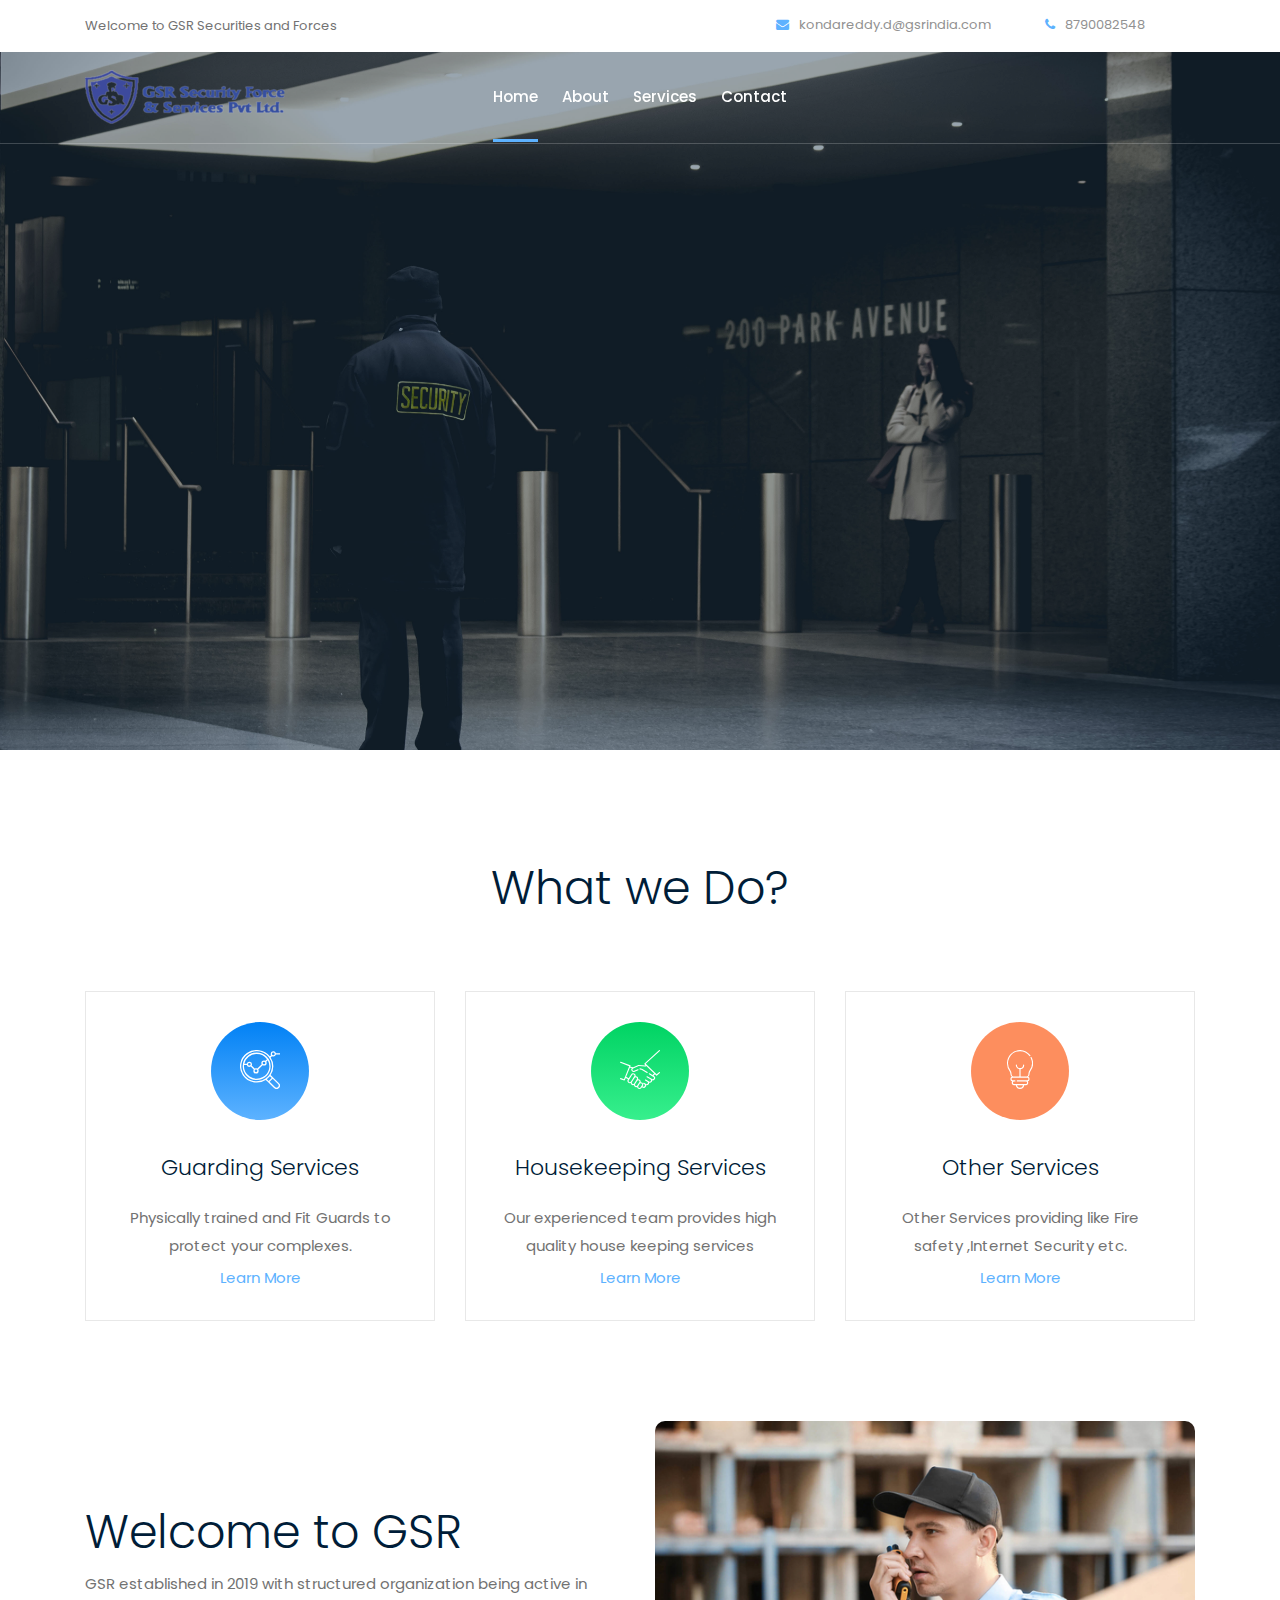
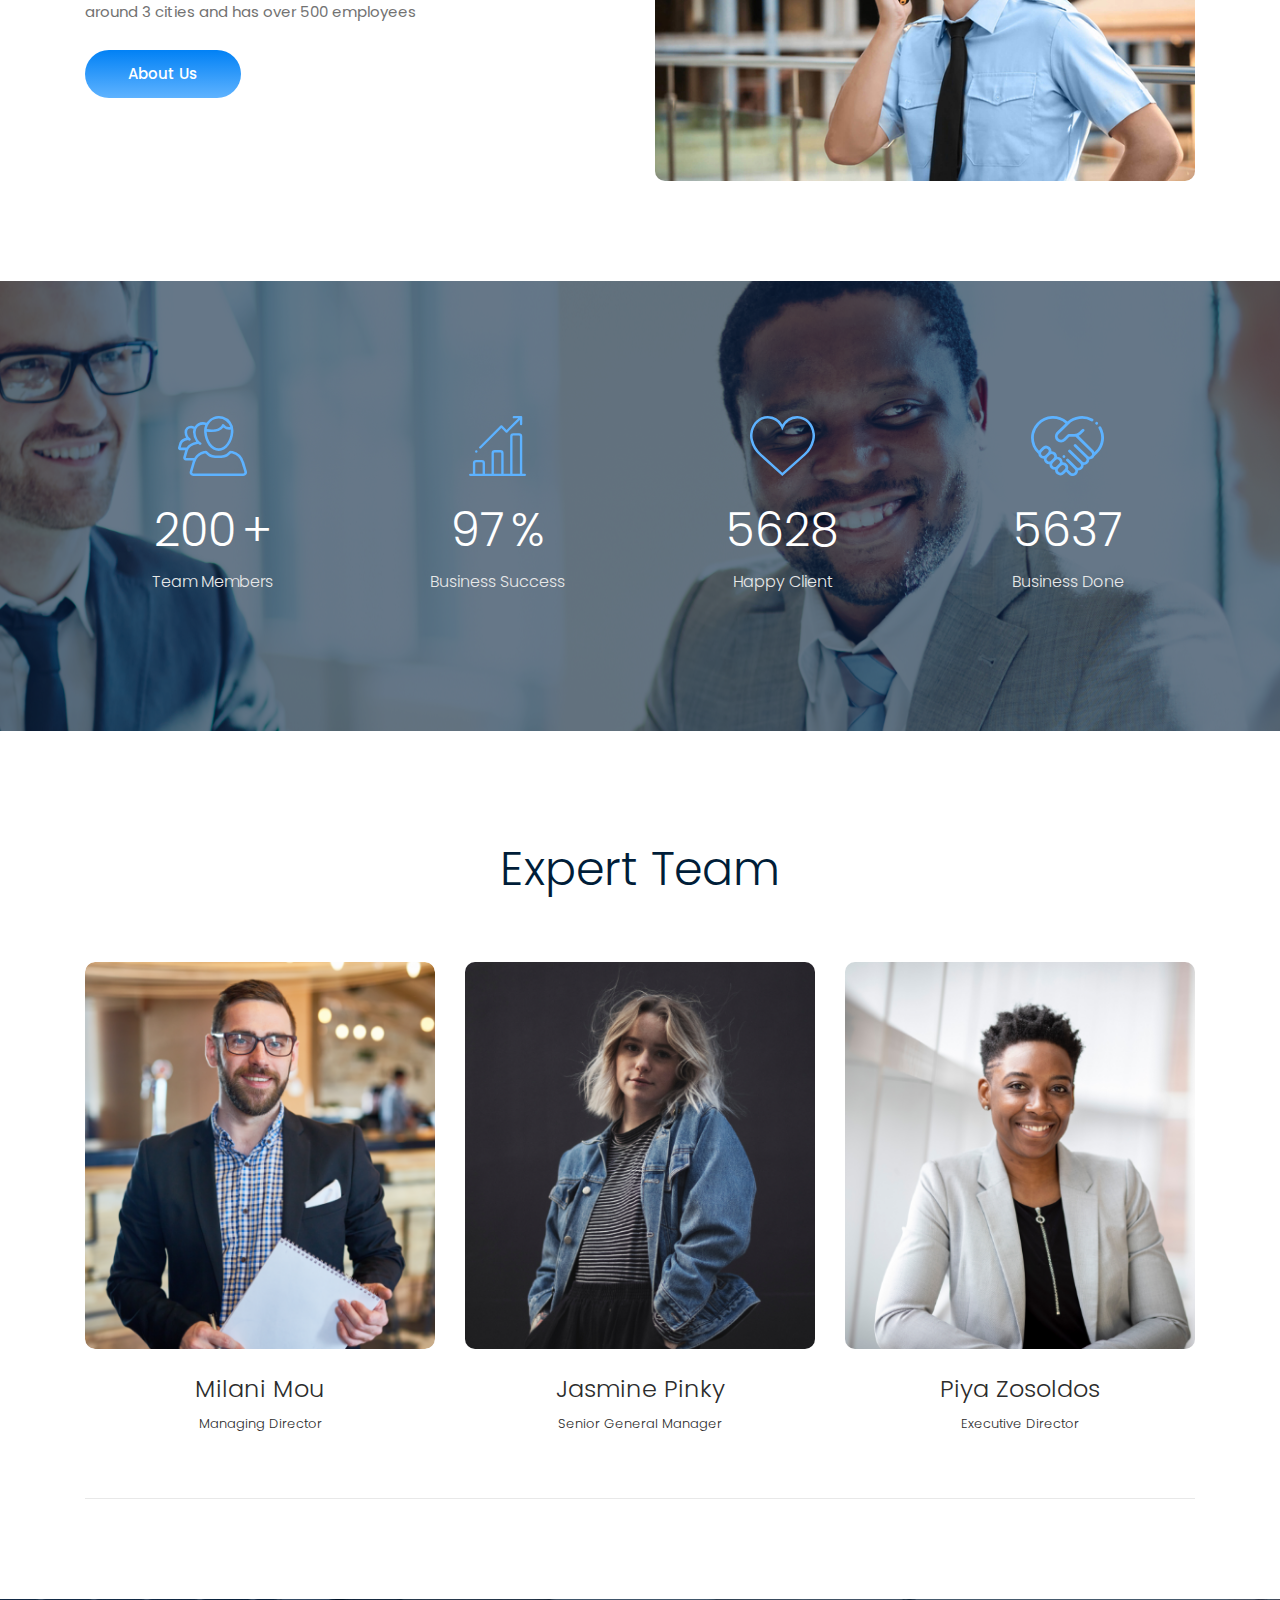
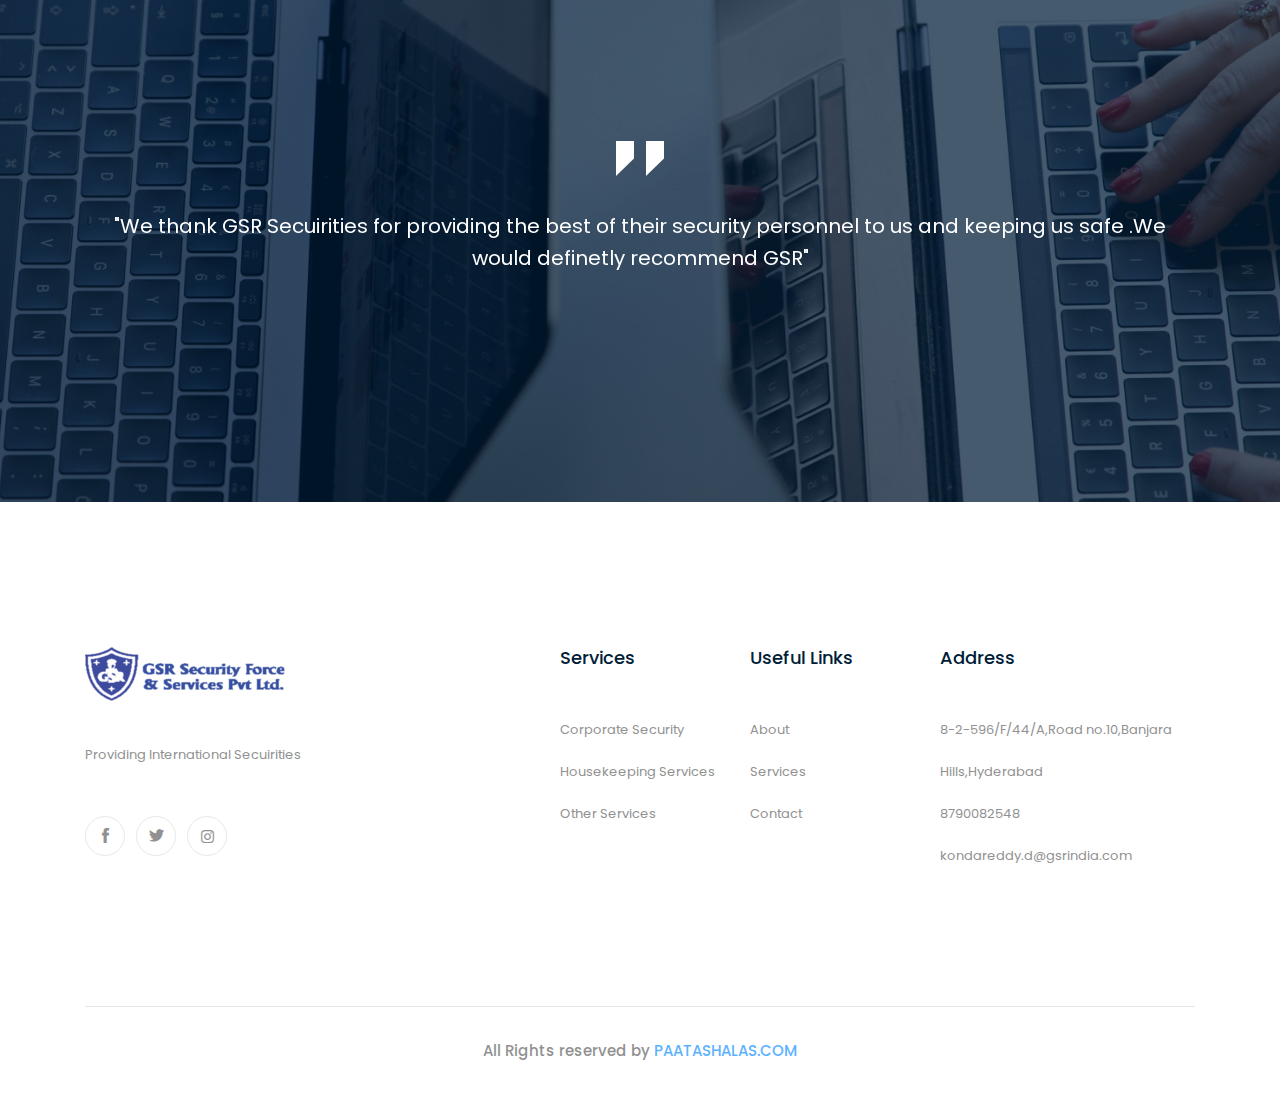
==== index.html @ 784293fe "1" ====
<!doctype html>
<html class="no-js" lang="zxx">

<head>
    <meta charset="utf-8">
    <meta http-equiv="x-ua-compatible" content="ie=edge">
    <title>GSR Securities and Forces</title>
    <meta name="description" content="">
    <meta name="viewport" content="width=device-width, initial-scale=1">

    <!-- <link rel="manifest" href="site.webmanifest"> -->
    <link rel="shortcut icon" type="image/x-icon" href="img/favicon.ico">
    <!-- Place favicon.ico in the root directory -->

    <!-- CSS here -->
    <link rel="stylesheet" href="css/bootstrap.min.css">
    <link rel="stylesheet" href="css/owl.carousel.min.css">
    <link rel="stylesheet" href="css/magnific-popup.css">
    <link rel="stylesheet" href="css/font-awesome.min.css">
    <link rel="stylesheet" href="css/themify-icons.css">
    <link rel="stylesheet" href="css/nice-select.css">
    <link rel="stylesheet" href="css/flaticon.css">
    <link rel="stylesheet" href="css/gijgo.css">
    <link rel="stylesheet" href="css/animate.css">
    <link rel="stylesheet" href="css/slick.css">
    <link rel="stylesheet" href="css/slicknav.css">
    <link rel="stylesheet" href="css/style.css">
    <!-- <link rel="stylesheet" href="css/responsive.css"> -->
</head>

<body>
    <!--[if lte IE 9]>
            <p class="browserupgrade">You are using an <strong>outdated</strong> browser. Please <a href="https://browsehappy.com/">upgrade your browser</a> to improve your experience and security.</p>
        <![endif]-->

    <!-- header-start -->
    <header>
        <div class="header-area ">
            <div class="header-top_area d-none d-lg-block">
                <div class="container">
                    <div class="row">
                        <div class="col-xl-5 col-md-5 ">
                            <div class="header_left">
                                <p>Welcome to GSR Securities and Forces</p>
                            </div>
                        </div>
                        <div class="col-xl-7 col-md-7">
                            <div class="header_right d-flex">
                                    <div class="short_contact_list">
                                            <ul>
                                                <li><a href="#"> <i class="fa fa-envelope"></i> kondareddy.d@gsrindia.com</a></li>
                                                <li><a href="#"> <i class="fa fa-phone"></i> 8790082548</a></li>
                                            </ul>
                                        </div>

                            </div>

                        </div>
                    </div>
                </div>
            </div>
            <div id="sticky-header" class="main-header-area">
                <div class="container">
                    <div class="header_bottom_border">
                        <div class="row align-items-center">
                            <div class="col-xl-3 col-lg-2">
                                <div class="logo">
                                    <a href="index.html">
                                        <img src="img/gsrlogo.png" alt="">
                                    </a>
                                </div>
                            </div>
                            <div class="col-xl-6 col-lg-7">
                                <div class="main-menu  d-none d-lg-block">
                                    <nav>
                                        <ul id="navigation">
                                            <li><a class="active" href="index.html">home</a></li>
                                            <li><a href="about.html">About</a></li>
                                            <li><a href="services.html">Services</a></li>
                                            <!-- <li><a href="study.html">Gallery</a></li> -->
                                            <li><a href="contact.html">Contact</a></li>
                                        </ul>
                                    </nav>
                                </div>
                            </div>
                            <div class="col-12">
                                <div class="mobile_menu d-block d-lg-none"></div>
                            </div>
                        </div>
                    </div>

                </div>
            </div>
        </div>
    </header>
    <!-- header-end -->

    <!-- slider_area_start -->
    <div class="slider_area">
        <div class="slider_active owl-carousel">
            <div class="single_slider  d-flex align-items-center slider_bg_1 overlay2">
                <div class="container">
                    <div class="row">
                        <div class="col-xl-12">

                        </div>
                    </div>
                </div>
            </div>
            <div class="single_slider  d-flex align-items-center slider_bg_2 overlay2">
                <div class="container">
                    <div class="row">
                        <div class="col-xl-12">

                        </div>
                    </div>
                </div>
            </div>
            <div class="single_slider  d-flex align-items-center slider_bg_1 overlay2">
                <div class="container">
                    <div class="row">
                        <div class="col-xl-12">

                        </div>
                    </div>
                </div>
            </div>
            <div class="single_slider  d-flex align-items-center slider_bg_2 overlay2">
                <div class="container">
                    <div class="row">
                        <div class="col-xl-12">

                        </div>
                    </div>
                </div>
            </div>
        </div>
    </div>
    <!-- slider_area_end -->

    <!-- service_area_start -->
    <div class="service_area">
        <div class="container">
            <div class="row">
                <div class="col-xl-12">
                    <div class="section_title text-center mb-50">
                        <h3>What we Do?</h3>
                    </div>
                </div>
            </div>
            <div class="row">
                <div class="col-xl-4 col-md-6 col-lg-4">
                    <div class="single_service text-center">
                        <div class="service_icon">
                            <img src="img/svg_icon/1.svg" alt="">
                        </div>
                        <h3>Guarding Services</h3>
                        <p>Physically trained and Fit Guards to protect your complexes.</p>
                        <a href="services.html" class="learn_more" data-toggle="modal" data-target="#myModal" >Learn More</a>


                    </div>
                </div>
                <div class="col-xl-4 col-md-6 col-lg-4">
                    <div class="single_service text-center">
                        <div class="service_icon">
                            <img src="img/svg_icon/3.svg" alt="">
                        </div>
                        <h3>Housekeeping Services</h3>
                        <p>Our experienced team provides high quality house keeping services</p>
                        <a href="services.html" class="learn_more">Learn More</a>
                    </div>
                </div>
                <div class="col-xl-4 col-md-6 col-lg-4">
                    <div class="single_service text-center">
                        <div class="service_icon">
                            <img src="img/svg_icon/2.svg" alt="">
                        </div>
                        <h3>Other Services</h3>
                        <p>Other Services providing like Fire safety ,Internet Security etc.</p>
                        <a href="services.html" class="learn_more">Learn More</a>
                    </div>
                </div>
            </div>
        </div>
    </div>
    <!-- service_area_end -->


    <!-- about_info_area start  -->
    <div class="about_info_area">
        <div class="container">
            <div class="row align-items-center">
                <div class="col-xl-6 col-lg-6">
                    <div class="about_text">
                        <h3>Welcome to GSR</h3>
                        <p>GSR established in 2019 with structured organization being active in around 3 cities and has over 500 employees</p>
                            <a href="#" class="boxed-btn3">About Us</a>
                    </div>
                </div>
                <div class="col-xl-6 col-lg-6">
                    <div class="about_thumb">
                        <img src="img/about/1.jpg" alt="">
                    </div>
                </div>
            </div>
        </div>
    </div>
    <!-- /about_info_area end  -->

    <!-- counter_area  -->
    <div class="counter_area counter_bg_1 overlay_03">
        <div class="container">
            <div class="row">
                <div class="col-xl-3 col-lg-3 col-md-3">
                    <div class="single_counter text-center">
                        <div class="counter_icon">
                            <img src="img/svg_icon/group.svg" alt="">
                        </div>
                        <h3> <span class="counter">200</span> <span> +</span> </h3>
                        <p>Team Members</p>
                    </div>
                </div>
                <div class="col-xl-3 col-lg-3 col-md-3">
                    <div class="single_counter text-center">
                        <div class="counter_icon">
                            <img src="img/svg_icon/cart.svg" alt="">
                        </div>
                        <h3> <span class="counter">97</span> <span>%</span> </h3>
                        <p>Business Success</p>
                    </div>
                </div>
                <div class="col-xl-3 col-lg-3 col-md-3">
                    <div class="single_counter text-center">
                        <div class="counter_icon">
                            <img src="img/svg_icon/heart.svg" alt="">
                        </div>
                        <h3> <span class="counter">5628</span></h3>
                        <p>Happy Client</p>
                    </div>
                </div>
                <div class="col-xl-3 col-lg-3 col-md-3">
                    <div class="single_counter text-center">
                        <div class="counter_icon">
                            <img src="img/svg_icon/respect.svg" alt="">
                        </div>
                        <h3> <span class="counter">5637</span> </h3>
                        <p>Business Done</p>
                    </div>
                </div>
            </div>
        </div>
    </div>

    <!-- team_area  -->
    <div class="team_area">
            <div class="container">
                <div class="border_bottom">
                    <div class="row">
                        <div class="col-xl-12">
                            <div class="section_title mb-40 text-center">
                                <h3>
                                        Expert Team
                                </h3>
                            </div>
                        </div>
                    </div>
                    <div class="row">
                        <div class="col-xl-4 col-lg-4 col-md-6">
                            <div class="single_team">
                                <div class="team_thumb">
                                    <img src="img/team/3.png" alt="">
                                </div>
                                <div class="team_info text-center">
                                    <h3>Milani Mou</h3>
                                    <p>Managing Director</p>

                                </div>
                            </div>
                        </div>
                        <div class="col-xl-4 col-lg-4 col-md-6">
                            <div class="single_team">
                                <div class="team_thumb">
                                    <img src="img/team/2.png" alt="">
                                </div>
                                <div class="team_info text-center">
                                    <h3>Jasmine Pinky</h3>
                                    <p>Senior General Manager</p>

                                </div>
                            </div>
                        </div>
                        <div class="col-xl-4 col-lg-4 col-md-6">
                            <div class="single_team">
                                <div class="team_thumb">
                                    <img src="img/team/1.png" alt="">
                                </div>
                                <div class="team_info text-center">
                                    <h3>Piya Zosoldos</h3>
                                    <p>Executive Director</p>

                                </div>
                            </div>
                        </div>
                    </div>
                </div>
            </div>
        </div>
    <!-- /team_area  -->

    <div class="testimonial_area overlay ">
        <div class="container">
            <div class="row">
                <div class="col-xl-12">
                    <div class="testmonial_active owl-carousel">
                        <div class="single_carousel">
                                <div class="single_testmonial text-center">
                                        <div class="quote">
                                            <img src="img/svg_icon/quote.svg" alt="">
                                        </div>
                                        <p>"We thank GSR Secuirities for providing the best of their security personnel to us and keeping us safe .We would definetly recommend GSR"</p>
                                        <div class="testmonial_author">
                                            <div class="thumb">
                                                    <!-- <img src="img/case/testmonial.png" alt=""> -->
                                            </div>
                                            <!-- <h3>Robert Thomson</h3>
                                            <span>Business Owner</span> -->
                                        </div>
                                    </div>
                        </div>
                        <div class="single_carousel">
                                <div class="single_testmonial text-center">
                                        <div class="quote">
                                            <img src="img/svg_icon/quote.svg" alt="">
                                        </div>
                                        <p>GSR Secuirities and  Forces provide us with best of security and housekeeping needs to our working style. </p>
                                        <div class="testmonial_author">
                                            <div class="thumb">
                                                    <!-- <img src="img/case/testmonial.png" alt=""> -->
                                            </div>
                                            <!-- <h3>Robert Thomson</h3>
                                            <span>Business Owner</span> -->
                                        </div>
                                    </div>
                        </div>
                        <!-- <div class="single_carousel">
                                <div class="single_testmonial text-center">
                                        <div class="quote">
                                            <img src="img/svg_icon/quote.svg" alt="">
                                        </div>
                                        <p>Donec imperdiet congue orci consequat mattis. Donec rutrum porttitor <br>
                                                sollicitudin. Pellentesque id dolor tempor sapien feugiat ultrices nec sed neque.  <br>
                                                Fusce ac mattis nulla. Morbi eget ornare dui. </p>
                                        <div class="testmonial_author">
                                            <div class="thumb">
                                                    <img src="img/case/testmonial.png" alt="">
                                            </div>
                                            <h3>Robert Thomson</h3>
                                            <span>Business Owner</span>
                                        </div>
                                    </div>
                        </div> -->
                    </div>
                </div>
            </div>
        </div>
    </div>



    <!-- footer start -->
    <footer class="footer">
        <div class="footer_top">
            <div class="container">
                <div class="row">
                    <div class="col-xl-4 col-md-6 col-lg-4">
                        <div class="footer_widget">
                            <div class="footer_logo">
                                <a href="#">
                                    <img src="img/gsrlogo.png" alt="">
                                </a>
                            </div>
                            <p>
                                Providing International Secuirities
                            </p>
                            <div class="socail_links">
                                <ul>
                                    <li>
                                        <a href="#">
                                            <i class="ti-facebook"></i>
                                        </a>
                                    </li>
                                    <li>
                                        <a href="#">
                                            <i class="ti-twitter-alt"></i>
                                        </a>
                                    </li>
                                    <li>
                                        <a href="#">
                                            <i class="fa fa-instagram"></i>
                                        </a>
                                    </li>
                                </ul>
                            </div>

                        </div>
                    </div>
                    <div class="col-xl-2 offset-xl-1 col-md-6 col-lg-3">
                        <div class="footer_widget">
                            <h3 class="footer_title">
                                    Services
                            </h3>
                            <ul>
                                <li><a href="services.html">Corporate Security</a></li>
                                <li><a href="services.html">Housekeeping Services</a></li>
                                <li><a href="services.html">Other Services</a></li>

                            </ul>

                        </div>
                    </div>
                    <div class="col-xl-2 col-md-6 col-lg-2">
                        <div class="footer_widget">
                            <h3 class="footer_title">
                                    Useful Links
                            </h3>
                            <ul>
                                <li><a href="about.html">About</a></li>
                                <li><a href="services.html">Services</a></li>
                                <li><a href="contact.html"> Contact</a></li>
                                <!-- <li><a href="#"> Free quote</a></li> -->
                            </ul>
                        </div>
                    </div>
                    <div class="col-xl-3 col-md-6 col-lg-3">
                        <div class="footer_widget">
                            <h3 class="footer_title">
                                Address
                            </h3>
                            <ul>
                                    <li>8-2-596/F/44/A,Road no.10,Banjara Hills,Hyderabad</li>
                                    <li>8790082548</li>
                                    <li><a href="#"> kondareddy.d@gsrindia.com</a></li>
                                </ul>
                        </div>
                    </div>
                </div>
            </div>
        </div>
        <div class="copy-right_text">
            <div class="container">
                <div class="footer_border"></div>
                <div class="row">
                    <div class="col-xl-12">
                        <p class="copy_right text-center">
                            <!-- Link back to Colorlib can't be removed. Template is licensed under CC BY 3.0. -->
    <!-- Copyright &copy;<script>document.write(new Date().getFullYear());</script> All rights reserved | This template is made with <i class="fa fa-heart-o" aria-hidden="true"></i> by <a href="https://colorlib.com" target="_blank">Colorlib</a> -->
    <!-- Link back to Colorlib can't be removed. Template is licensed under CC BY 3.0. -->
                          All Rights reserved by <a href="#">PAATASHALAS.COM</a>
                        </p>
                    </div>
                </div>
            </div>
        </div>
    </footer>
    <!--/ footer end  -->

    <!-- link that opens popup -->


    <!-- JS here -->
    <script src="js/vendor/modernizr-3.5.0.min.js"></script>
    <script src="js/vendor/jquery-1.12.4.min.js"></script>
    <script src="js/popper.min.js"></script>
    <script src="js/bootstrap.min.js"></script>
    <script src="js/owl.carousel.min.js"></script>
    <script src="js/isotope.pkgd.min.js"></script>
    <script src="js/ajax-form.js"></script>
    <script src="js/waypoints.min.js"></script>
    <script src="js/jquery.counterup.min.js"></script>
    <script src="js/imagesloaded.pkgd.min.js"></script>
    <script src="js/scrollIt.js"></script>
    <script src="js/jquery.scrollUp.min.js"></script>
    <script src="js/wow.min.js"></script>
    <script src="js/nice-select.min.js"></script>
    <script src="js/jquery.slicknav.min.js"></script>
    <script src="js/jquery.magnific-popup.min.js"></script>
    <script src="js/plugins.js"></script>
    <script src="js/gijgo.min.js"></script>
    <script src="js/slick.min.js"></script>
    <!--contact js-->
    <script src="js/contact.js"></script>
    <script src="js/jquery.ajaxchimp.min.js"></script>
    <script src="js/jquery.form.js"></script>
    <script src="js/jquery.validate.min.js"></script>
    <script src="js/mail-script.js"></script>

    <script src="js/main.js"></script>
</body>

</html>
---- css/themify-icons.css ----
@font-face {
	font-family: 'themify';
	src:url('../fonts/themify.eot?-fvbane');
	src:url('../fonts/themify.eot?#iefix-fvbane') format('embedded-opentype'),
		url('../fonts/themify.woff?-fvbane') format('woff'),
		url('../fonts/themify.ttf?-fvbane') format('truetype'),
		url('../fonts/themify.svg?-fvbane#themify') format('svg');
	font-weight: normal;
	font-style: normal;
}

[class^="ti-"], [class*=" ti-"] {
	font-family: 'themify';
	/* speak: none; */
	font-style: normal;
	font-weight: normal;
	font-variant: normal;
	text-transform: none;
	line-height: 1;

	/* Better Font Rendering =========== */
	-webkit-font-smoothing: antialiased;
	-moz-osx-font-smoothing: grayscale;
}

.ti-wand:before {
	content: "\e600";
}
.ti-volume:before {
	content: "\e601";
}
.ti-user:before {
	content: "\e602";
}
.ti-unlock:before {
	content: "\e603";
}
.ti-unlink:before {
	content: "\e604";
}
.ti-trash:before {
	content: "\e605";
}
.ti-thought:before {
	content: "\e606";
}
.ti-target:before {
	content: "\e607";
}
.ti-tag:before {
	content: "\e608";
}
.ti-tablet:before {
	content: "\e609";
}
.ti-star:before {
	content: "\e60a";
}
.ti-spray:before {
	content: "\e60b";
}
.ti-signal:before {
	content: "\e60c";
}
.ti-shopping-cart:before {
	content: "\e60d";
}
.ti-shopping-cart-full:before {
	content: "\e60e";
}
.ti-settings:before {
	content: "\e60f";
}
.ti-search:before {
	content: "\e610";
}
.ti-zoom-in:before {
	content: "\e611";
}
.ti-zoom-out:before {
	content: "\e612";
}
.ti-cut:before {
	content: "\e613";
}
.ti-ruler:before {
	content: "\e614";
}
.ti-ruler-pencil:before {
	content: "\e615";
}
.ti-ruler-alt:before {
	content: "\e616";
}
.ti-bookmark:before {
	content: "\e617";
}
.ti-bookmark-alt:before {
	content: "\e618";
}
.ti-reload:before {
	content: "\e619";
}
.ti-plus:before {
	content: "\e61a";
}
.ti-pin:before {
	content: "\e61b";
}
.ti-pencil:before {
	content: "\e61c";
}
.ti-pencil-alt:before {
	content: "\e61d";
}
.ti-paint-roller:before {
	content: "\e61e";
}
.ti-paint-bucket:before {
	content: "\e61f";
}
.ti-na:before {
	content: "\e620";
}
.ti-mobile:before {
	content: "\e621";
}
.ti-minus:before {
	content: "\e622";
}
.ti-medall:before {
	content: "\e623";
}
.ti-medall-alt:before {
	content: "\e624";
}
.ti-marker:before {
	content: "\e625";
}
.ti-marker-alt:before {
	content: "\e626";
}
.ti-arrow-up:before {
	content: "\e627";
}
.ti-arrow-right:before {
	content: "\e628";
}
.ti-arrow-left:before {
	content: "\e629";
}
.ti-arrow-down:before {
	content: "\e62a";
}
.ti-lock:before {
	content: "\e62b";
}
.ti-location-arrow:before {
	content: "\e62c";
}
.ti-link:before {
	content: "\e62d";
}
.ti-layout:before {
	content: "\e62e";
}
.ti-layers:before {
	content: "\e62f";
}
.ti-layers-alt:before {
	content: "\e630";
}
.ti-key:before {
	content: "\e631";
}
.ti-import:before {
	content: "\e632";
}
.ti-image:before {
	content: "\e633";
}
.ti-heart:before {
	content: "\e634";
}
.ti-heart-broken:before {
	content: "\e635";
}
.ti-hand-stop:before {
	content: "\e636";
}
.ti-hand-open:before {
	content: "\e637";
}
.ti-hand-drag:before {
	content: "\e638";
}
.ti-folder:before {
	content: "\e639";
}
.ti-flag:before {
	content: "\e63a";
}
.ti-flag-alt:before {
	content: "\e63b";
}
.ti-flag-alt-2:before {
	content: "\e63c";
}
.ti-eye:before {
	content: "\e63d";
}
.ti-export:before {
	content: "\e63e";
}
.ti-exchange-vertical:before {
	content: "\e63f";
}
.ti-desktop:before {
	content: "\e640";
}
.ti-cup:before {
	content: "\e641";
}
.ti-crown:before {
	content: "\e642";
}
.ti-comments:before {
	content: "\e643";
}
.ti-comment:before {
	content: "\e644";
}
.ti-comment-alt:before {
	content: "\e645";
}
.ti-close:before {
	content: "\e646";
}
.ti-clip:before {
	content: "\e647";
}
.ti-angle-up:before {
	content: "\e648";
}
.ti-angle-right:before {
	content: "\e649";
}
.ti-angle-left:before {
	content: "\e64a";
}
.ti-angle-down:before {
	content: "\e64b";
}
.ti-check:before {
	content: "\e64c";
}
.ti-check-box:before {
	content: "\e64d";
}
.ti-camera:before {
	content: "\e64e";
}
.ti-announcement:before {
	content: "\e64f";
}
.ti-brush:before {
	content: "\e650";
}
.ti-briefcase:before {
	content: "\e651";
}
.ti-bolt:before {
	content: "\e652";
}
.ti-bolt-alt:before {
	content: "\e653";
}
.ti-blackboard:before {
	content: "\e654";
}
.ti-bag:before {
	content: "\e655";
}
.ti-move:before {
	content: "\e656";
}
.ti-arrows-vertical:before {
	content: "\e657";
}
.ti-arrows-horizontal:before {
	content: "\e658";
}
.ti-fullscreen:before {
	content: "\e659";
}
.ti-arrow-top-right:before {
	content: "\e65a";
}
.ti-arrow-top-left:before {
	content: "\e65b";
}
.ti-arrow-circle-up:before {
	content: "\e65c";
}
.ti-arrow-circle-right:before {
	content: "\e65d";
}
.ti-arrow-circle-left:before {
	content: "\e65e";
}
.ti-arrow-circle-down:before {
	content: "\e65f";
}
.ti-angle-double-up:before {
	content: "\e660";
}
.ti-angle-double-right:before {
	content: "\e661";
}
.ti-angle-double-left:before {
	content: "\e662";
}
.ti-angle-double-down:before {
	content: "\e663";
}
.ti-zip:before {
	content: "\e664";
}
.ti-world:before {
	content: "\e665";
}
.ti-wheelchair:before {
	content: "\e666";
}
.ti-view-list:before {
	content: "\e667";
}
.ti-view-list-alt:before {
	content: "\e668";
}
.ti-view-grid:before {
	content: "\e669";
}
.ti-uppercase:before {
	content: "\e66a";
}
.ti-upload:before {
	content: "\e66b";
}
.ti-underline:before {
	content: "\e66c";
}
.ti-truck:before {
	content: "\e66d";
}
.ti-timer:before {
	content: "\e66e";
}
.ti-ticket:before {
	content: "\e66f";
}
.ti-thumb-up:before {
	content: "\e670";
}
.ti-thumb-down:before {
	content: "\e671";
}
.ti-text:before {
	content: "\e672";
}
.ti-stats-up:before {
	content: "\e673";
}
.ti-stats-down:before {
	content: "\e674";
}
.ti-split-v:before {
	content: "\e675";
}
.ti-split-h:before {
	content: "\e676";
}
.ti-smallcap:before {
	content: "\e677";
}
.ti-shine:before {
	content: "\e678";
}
.ti-shift-right:before {
	content: "\e679";
}
.ti-shift-left:before {
	content: "\e67a";
}
.ti-shield:before {
	content: "\e67b";
}
.ti-notepad:before {
	content: "\e67c";
}
.ti-server:before {
	content: "\e67d";
}
.ti-quote-right:before {
	content: "\e67e";
}
.ti-quote-left:before {
	content: "\e67f";
}
.ti-pulse:before {
	content: "\e680";
}
.ti-printer:before {
	content: "\e681";
}
.ti-power-off:before {
	content: "\e682";
}
.ti-plug:before {
	content: "\e683";
}
.ti-pie-chart:before {
	content: "\e684";
}
.ti-paragraph:before {
	content: "\e685";
}
.ti-panel:before {
	content: "\e686";
}
.ti-package:before {
	content: "\e687";
}
.ti-music:before {
	content: "\e688";
}
.ti-music-alt:before {
	content: "\e689";
}
.ti-mouse:before {
	content: "\e68a";
}
.ti-mouse-alt:before {
	content: "\e68b";
}
.ti-money:before {
	content: "\e68c";
}
.ti-microphone:before {
	content: "\e68d";
}
.ti-menu:before {
	content: "\e68e";
}
.ti-menu-alt:before {
	content: "\e68f";
}
.ti-map:before {
	content: "\e690";
}
.ti-map-alt:before {
	content: "\e691";
}
.ti-loop:before {
	content: "\e692";
}
.ti-location-pin:before {
	content: "\e693";
}
.ti-list:before {
	content: "\e694";
}
.ti-light-bulb:before {
	content: "\e695";
}
.ti-Italic:before {
	content: "\e696";
}
.ti-info:before {
	content: "\e697";
}
.ti-infinite:before {
	content: "\e698";
}
.ti-id-badge:before {
	content: "\e699";
}
.ti-hummer:before {
	content: "\e69a";
}
.ti-home:before {
	content: "\e69b";
}
.ti-help:before {
	content: "\e69c";
}
.ti-headphone:before {
	content: "\e69d";
}
.ti-harddrives:before {
	content: "\e69e";
}
.ti-harddrive:before {
	content: "\e69f";
}
.ti-gift:before {
	content: "\e6a0";
}
.ti-game:before {
	content: "\e6a1";
}
.ti-filter:before {
	content: "\e6a2";
}
.ti-files:before {
	content: "\e6a3";
}
.ti-file:before {
	content: "\e6a4";
}
.ti-eraser:before {
	content: "\e6a5";
}
.ti-envelope:before {
	content: "\e6a6";
}
.ti-download:before {
	content: "\e6a7";
}
.ti-direction:before {
	content: "\e6a8";
}
.ti-direction-alt:before {
	content: "\e6a9";
}
.ti-dashboard:before {
	content: "\e6aa";
}
.ti-control-stop:before {
	content: "\e6ab";
}
.ti-control-shuffle:before {
	content: "\e6ac";
}
.ti-control-play:before {
	content: "\e6ad";
}
.ti-control-pause:before {
	content: "\e6ae";
}
.ti-control-forward:before {
	content: "\e6af";
}
.ti-control-backward:before {
	content: "\e6b0";
}
.ti-cloud:before {
	content: "\e6b1";
}
.ti-cloud-up:before {
	content: "\e6b2";
}
.ti-cloud-down:before {
	content: "\e6b3";
}
.ti-clipboard:before {
	content: "\e6b4";
}
.ti-car:before {
	content: "\e6b5";
}
.ti-calendar:before {
	content: "\e6b6";
}
.ti-book:before {
	content: "\e6b7";
}
.ti-bell:before {
	content: "\e6b8";
}
.ti-basketball:before {
	content: "\e6b9";
}
.ti-bar-chart:before {
	content: "\e6ba";
}
.ti-bar-chart-alt:before {
	content: "\e6bb";
}
.ti-back-right:before {
	content: "\e6bc";
}
.ti-back-left:before {
	content: "\e6bd";
}
.ti-arrows-corner:before {
	content: "\e6be";
}
.ti-archive:before {
	content: "\e6bf";
}
.ti-anchor:before {
	content: "\e6c0";
}
.ti-align-right:before {
	content: "\e6c1";
}
.ti-align-left:before {
	content: "\e6c2";
}
.ti-align-justify:before {
	content: "\e6c3";
}
.ti-align-center:before {
	content: "\e6c4";
}
.ti-alert:before {
	content: "\e6c5";
}
.ti-alarm-clock:before {
	content: "\e6c6";
}
.ti-agenda:before {
	content: "\e6c7";
}
.ti-write:before {
	content: "\e6c8";
}
.ti-window:before {
	content: "\e6c9";
}
.ti-widgetized:before {
	content: "\e6ca";
}
.ti-widget:before {
	content: "\e6cb";
}
.ti-widget-alt:before {
	content: "\e6cc";
}
.ti-wallet:before {
	content: "\e6cd";
}
.ti-video-clapper:before {
	content: "\e6ce";
}
.ti-video-camera:before {
	content: "\e6cf";
}
.ti-vector:before {
	content: "\e6d0";
}
.ti-themify-logo:before {
	content: "\e6d1";
}
.ti-themify-favicon:before {
	content: "\e6d2";
}
.ti-themify-favicon-alt:before {
	content: "\e6d3";
}
.ti-support:before {
	content: "\e6d4";
}
.ti-stamp:before {
	content: "\e6d5";
}
.ti-split-v-alt:before {
	content: "\e6d6";
}
.ti-slice:before {
	content: "\e6d7";
}
.ti-shortcode:before {
	content: "\e6d8";
}
.ti-shift-right-alt:before {
	content: "\e6d9";
}
.ti-shift-left-alt:before {
	content: "\e6da";
}
.ti-ruler-alt-2:before {
	content: "\e6db";
}
.ti-receipt:before {
	content: "\e6dc";
}
.ti-pin2:before {
	content: "\e6dd";
}
.ti-pin-alt:before {
	content: "\e6de";
}
.ti-pencil-alt2:before {
	content: "\e6df";
}
.ti-palette:before {
	content: "\e6e0";
}
.ti-more:before {
	content: "\e6e1";
}
.ti-more-alt:before {
	content: "\e6e2";
}
.ti-microphone-alt:before {
	content: "\e6e3";
}
.ti-magnet:before {
	content: "\e6e4";
}
.ti-line-double:before {
	content: "\e6e5";
}
.ti-line-dotted:before {
	content: "\e6e6";
}
.ti-line-dashed:before {
	content: "\e6e7";
}
.ti-layout-width-full:before {
	content: "\e6e8";
}
.ti-layout-width-default:before {
	content: "\e6e9";
}
.ti-layout-width-default-alt:before {
	content: "\e6ea";
}
.ti-layout-tab:before {
	content: "\e6eb";
}
.ti-layout-tab-window:before {
	content: "\e6ec";
}
.ti-layout-tab-v:before {
	content: "\e6ed";
}
.ti-layout-tab-min:before {
	content: "\e6ee";
}
.ti-layout-slider:before {
	content: "\e6ef";
}
.ti-layout-slider-alt:before {
	content: "\e6f0";
}
.ti-layout-sidebar-right:before {
	content: "\e6f1";
}
.ti-layout-sidebar-none:before {
	content: "\e6f2";
}
.ti-layout-sidebar-left:before {
	content: "\e6f3";
}
.ti-layout-placeholder:before {
	content: "\e6f4";
}
.ti-layout-menu:before {
	content: "\e6f5";
}
.ti-layout-menu-v:before {
	content: "\e6f6";
}
.ti-layout-menu-separated:before {
	content: "\e6f7";
}
.ti-layout-menu-full:before {
	content: "\e6f8";
}
.ti-layout-media-right-alt:before {
	content: "\e6f9";
}
.ti-layout-media-right:before {
	content: "\e6fa";
}
.ti-layout-media-overlay:before {
	content: "\e6fb";
}
.ti-layout-media-overlay-alt:before {
	content: "\e6fc";
}
.ti-layout-media-overlay-alt-2:before {
	content: "\e6fd";
}
.ti-layout-media-left-alt:before {
	content: "\e6fe";
}
.ti-layout-media-left:before {
	content: "\e6ff";
}
.ti-layout-media-center-alt:before {
	content: "\e700";
}
.ti-layout-media-center:before {
	content: "\e701";
}
.ti-layout-list-thumb:before {
	content: "\e702";
}
.ti-layout-list-thumb-alt:before {
	content: "\e703";
}
.ti-layout-list-post:before {
	content: "\e704";
}
.ti-layout-list-large-image:before {
	content: "\e705";
}
.ti-layout-line-solid:before {
	content: "\e706";
}
.ti-layout-grid4:before {
	content: "\e707";
}
.ti-layout-grid3:before {
	content: "\e708";
}
.ti-layout-grid2:before {
	content: "\e709";
}
.ti-layout-grid2-thumb:before {
	content: "\e70a";
}
.ti-layout-cta-right:before {
	content: "\e70b";
}
.ti-layout-cta-left:before {
	content: "\e70c";
}
.ti-layout-cta-center:before {
	content: "\e70d";
}
.ti-layout-cta-btn-right:before {
	content: "\e70e";
}
.ti-layout-cta-btn-left:before {
	content: "\e70f";
}
.ti-layout-column4:before {
	content: "\e710";
}
.ti-layout-column3:before {
	content: "\e711";
}
.ti-layout-column2:before {
	content: "\e712";
}
.ti-layout-accordion-separated:before {
	content: "\e713";
}
.ti-layout-accordion-merged:before {
	content: "\e714";
}
.ti-layout-accordion-list:before {
	content: "\e715";
}
.ti-ink-pen:before {
	content: "\e716";
}
.ti-info-alt:before {
	content: "\e717";
}
.ti-help-alt:before {
	content: "\e718";
}
.ti-headphone-alt:before {
	content: "\e719";
}
.ti-hand-point-up:before {
	content: "\e71a";
}
.ti-hand-point-right:before {
	content: "\e71b";
}
.ti-hand-point-left:before {
	content: "\e71c";
}
.ti-hand-point-down:before {
	content: "\e71d";
}
.ti-gallery:before {
	content: "\e71e";
}
.ti-face-smile:before {
	content: "\e71f";
}
.ti-face-sad:before {
	content: "\e720";
}
.ti-credit-card:before {
	content: "\e721";
}
.ti-control-skip-forward:before {
	content: "\e722";
}
.ti-control-skip-backward:before {
	content: "\e723";
}
.ti-control-record:before {
	content: "\e724";
}
.ti-control-eject:before {
	content: "\e725";
}
.ti-comments-smiley:before {
	content: "\e726";
}
.ti-brush-alt:before {
	content: "\e727";
}
.ti-youtube:before {
	content: "\e728";
}
.ti-vimeo:before {
	content: "\e729";
}
.ti-twitter:before {
	content: "\e72a";
}
.ti-time:before {
	content: "\e72b";
}
.ti-tumblr:before {
	content: "\e72c";
}
.ti-skype:before {
	content: "\e72d";
}
.ti-share:before {
	content: "\e72e";
}
.ti-share-alt:before {
	content: "\e72f";
}
.ti-rocket:before {
	content: "\e730";
}
.ti-pinterest:before {
	content: "\e731";
}
.ti-new-window:before {
	content: "\e732";
}
.ti-microsoft:before {
	content: "\e733";
}
.ti-list-ol:before {
	content: "\e734";
}
.ti-linkedin:before {
	content: "\e735";
}
.ti-layout-sidebar-2:before {
	content: "\e736";
}
.ti-layout-grid4-alt:before {
	content: "\e737";
}
.ti-layout-grid3-alt:before {
	content: "\e738";
}
.ti-layout-grid2-alt:before {
	content: "\e739";
}
.ti-layout-column4-alt:before {
	content: "\e73a";
}
.ti-layout-column3-alt:before {
	content: "\e73b";
}
.ti-layout-column2-alt:before {
	content: "\e73c";
}
.ti-instagram:before {
	content: "\e73d";
}
.ti-google:before {
	content: "\e73e";
}
.ti-github:before {
	content: "\e73f";
}
.ti-flickr:before {
	content: "\e740";
}
.ti-facebook:before {
	content: "\e741";
}
.ti-dropbox:before {
	content: "\e742";
}
.ti-dribbble:before {
	content: "\e743";
}
.ti-apple:before {
	content: "\e744";
}
.ti-android:before {
	content: "\e745";
}
.ti-save:before {
	content: "\e746";
}
.ti-save-alt:before {
	content: "\e747";
}
.ti-yahoo:before {
	content: "\e748";
}
.ti-wordpress:before {
	content: "\e749";
}
.ti-vimeo-alt:before {
	content: "\e74a";
}
.ti-twitter-alt:before {
	content: "\e74b";
}
.ti-tumblr-alt:before {
	content: "\e74c";
}
.ti-trello:before {
	content: "\e74d";
}
.ti-stack-overflow:before {
	content: "\e74e";
}
.ti-soundcloud:before {
	content: "\e74f";
}
.ti-sharethis:before {
	content: "\e750";
}
.ti-sharethis-alt:before {
	content: "\e751";
}
.ti-reddit:before {
	content: "\e752";
}
.ti-pinterest-alt:before {
	content: "\e753";
}
.ti-microsoft-alt:before {
	content: "\e754";
}
.ti-linux:before {
	content: "\e755";
}
.ti-jsfiddle:before {
	content: "\e756";
}
.ti-joomla:before {
	content: "\e757";
}
.ti-html5:before {
	content: "\e758";
}
.ti-flickr-alt:before {
	content: "\e759";
}
.ti-email:before {
	content: "\e75a";
}
.ti-drupal:before {
	content: "\e75b";
}
.ti-dropbox-alt:before {
	content: "\e75c";
}
.ti-css3:before {
	content: "\e75d";
}
.ti-rss:before {
	content: "\e75e";
}
.ti-rss-alt:before {
	content: "\e75f";
}
---- css/nice-select.css ----
.nice-select {
  -webkit-tap-highlight-color: transparent;
  background-color: #fff;
  border-radius: 5px;
  border: solid 1px #e8e8e8;
  box-sizing: border-box;
  clear: both;
  cursor: pointer;
  display: block;
  float: left;
  font-family: inherit;
  font-size: 14px;
  font-weight: normal;
  height: 42px;
  line-height: 40px;
  outline: none;
  padding-left: 18px;
  padding-right: 30px;
  position: relative;
  text-align: left !important;
  -webkit-transition: all 0.2s ease-in-out;
  transition: all 0.2s ease-in-out;
  -webkit-user-select: none;
     -moz-user-select: none;
      -ms-user-select: none;
          user-select: none;
  white-space: nowrap;
  width: auto; }
  .nice-select:hover {
    border-color: #dbdbdb; }
  .nice-select:active, .nice-select.open, .nice-select:focus {
    border-color: #999; }


  .nice-select.disabled {
    border-color: #ededed;
    color: #999;
    pointer-events: none; }
    .nice-select.disabled:after {
      border-color: #cccccc; }
  .nice-select.wide {
    width: 100%; }
    .nice-select.wide .list {
      left: 0 !important;
      right: 0 !important; }
  .nice-select.right {
    float: right; }
    .nice-select.right .list {
      left: auto;
      right: 0; }
  .nice-select.small {
    font-size: 12px;
    height: 36px;
    line-height: 34px; }
    .nice-select.small:after {
      height: 4px;
      width: 4px; }
    .nice-select.small .option {
      line-height: 34px;
      min-height: 34px; }
  .nice-select .list {
    background-color: #fff;
    border-radius: 5px;
    box-shadow: 0 0 0 1px rgba(68, 68, 68, 0.11);
    box-sizing: border-box;
    margin-top: 4px;
    opacity: 0;
    overflow: hidden;
    padding: 0;
    pointer-events: none;
    position: absolute;
    top: 100%;
    left: 0;
    -webkit-transform-origin: 50% 0;
        -ms-transform-origin: 50% 0;
            transform-origin: 50% 0;
    -webkit-transform: scale(0.75) translateY(-21px);
        -ms-transform: scale(0.75) translateY(-21px);
            transform: scale(0.75) translateY(-21px);
    -webkit-transition: all 0.2s cubic-bezier(0.5, 0, 0, 1.25), opacity 0.15s ease-out;
    transition: all 0.2s cubic-bezier(0.5, 0, 0, 1.25), opacity 0.15s ease-out;
    z-index: 9; }
    .nice-select .list:hover .option:not(:hover) {
      background-color: transparent !important; }
  .nice-select .option {
    cursor: pointer;
    font-weight: 400;
    line-height: 40px;
    list-style: none;
    min-height: 40px;
    outline: none;
    padding-left: 18px;
    padding-right: 29px;
    text-align: left;
    -webkit-transition: all 0.2s;
    transition: all 0.2s; }
    .nice-select .option:hover, .nice-select .option.focus, .nice-select .option.selected.focus {
      background-color: #f6f6f6; }
    .nice-select .option.selected {
      font-weight: bold; }
    .nice-select .option.disabled {
      background-color: transparent;
      color: #999;
      cursor: default; }

.no-csspointerevents .nice-select .list {
  display: none; }

.no-csspointerevents .nice-select.open .list {
  display: block; }





  /* ,,,,,,,,,,,,,,,, */


  .nice-select:after {
    content: "\e64b";
    display: block;
    height: 5px;
    margin-top: -5px;
    pointer-events: none;
    position: absolute;
    right: 30px;
    top: 8px;
    transition: all 0.15s ease-in-out;
    width: 5px;
    font-family: 'themify';
    color: #ddd; }

    .nice-select.open:after {
 }
    .nice-select.open .list {
      opacity: 1;
      pointer-events: auto;
      -webkit-transform: scale(1) translateY(0);
          -ms-transform: scale(1) translateY(0);
              transform: scale(1) translateY(0); }
---- css/flaticon.css ----
/*
  	Flaticon icon font: Flaticon
  	Creation date: 07/09/2019 08:07
  	*/

	  @font-face {
		font-family: "Flaticon";
		src: url("../fonts/Flaticon.eot");
		src: url("../fonts/Flaticon.eot");
		src: url("../fonts/Flaticon.eot?#iefix") format("embedded-opentype"),
			 url("../fonts/Flaticon.woff2") format("woff2"),
			 url("../fonts/Flaticon.woff") format("woff"),
			 url("../fonts/Flaticon.ttf") format("truetype"),
			 url("../fonts/Flaticon.svg#Flaticon") format("svg");
		font-weight: normal;
		font-style: normal;
	  }
	  
	  @media screen and (-webkit-min-device-pixel-ratio:0) {
		@font-face {
		  font-family: "Flaticon";
		  src: url("./Flaticon.svg#Flaticon") format("svg");
		}
	  }
	  
	  [class^="flaticon-"]:before, [class*=" flaticon-"]:before,
	  [class^="flaticon-"]:after, [class*=" flaticon-"]:after {   
		font-family: Flaticon;
			  font-size: 20px;
	  font-style: normal;
	  margin-left: 20px;
	  }
	  
	.flaticon-legal-paper:before {
		content: "\e001";
	}
	.flaticon-case:before {
		content: "\e002";
	}
	.flaticon-survey:before {
		content: "\e003";
	}
	.flaticon-bar-chart:before {
		content: "\e004";
	}
	.flaticon-controls:before {
		content: "\e005";
	}
	.flaticon-puzzle:before {
		content: "\e006";
	}
	.flaticon-right:before {
		content: "\e007";
	}
---- css/gijgo.css ----
.gj-button {
    background-color: #f5f5f5;
    border: 1px solid #ddd;
    color: #000;
    border-radius: 3px;
    padding: 6px 10px;
    cursor: pointer;
}

.gj-unselectable {
    -webkit-touch-callout: none;
    -webkit-user-select: none;
    -khtml-user-select: none;
    -moz-user-select: none;
    -ms-user-select: none;
    user-select: none;
}

.gj-row {
    display: -webkit-box;
    display: -ms-flexbox;
    display: flex;
    -ms-flex-wrap: wrap;
    flex-wrap: wrap;
}

.gj-margin-left-5 {
    margin-left: 5px;
}

.gj-margin-left-10 {
    margin-left: 10px;
}

.gj-width-full {
    width: 100%;
}

.gj-cursor-pointer {
    cursor: pointer;
}

.gj-text-align-center {
    text-align: center;
}

.gj-font-size-16 {
    font-size: 16px;
}

.gj-hidden {
    display: none;
}

/** Material Design */
.gj-button-md {
    background: 0 0;
    border: none;
    border-radius: 2px;
    color: rgba(0, 0, 0, 0.87);
    position: relative;
    height: 36px;
    margin: 0;
    min-width: 64px;
    padding: 0 16px;
    display: inline-block;
    font-family: "Roboto","Helvetica","Arial",sans-serif;
    font-size: 1rem;
    font-weight: 500;
    text-transform: uppercase;
    letter-spacing: 0;
    overflow: hidden;
    will-change: box-shadow;
    transition: box-shadow .2s cubic-bezier(.4,0,1,1),background-color .2s cubic-bezier(.4,0,.2,1),color .2s cubic-bezier(.4,0,.2,1);
    outline: none;
    cursor: pointer;
    text-decoration: none;
    text-align: center;
    line-height: 36px;
    vertical-align: middle;
    overflow: hidden;
    -webkit-user-select: none;
    -moz-user-select: none;
    -ms-user-select: none;
    user-select: none;
}

.gj-button-md:hover {
    background-color: rgba(158,158,158,.2);
}

.gj-button-md:disabled {
    color: rgba(0,0,0,.26);
    background: 0 0;
}

.gj-button-md .material-icons,
.gj-button-md .gj-icon {
    vertical-align: middle;
    /*font-size: 1.3rem;
    margin-right: 4px;*/
}

.gj-button-md.gj-button-md-icon {
    width: 24px;
    height: 31px;
    min-width: 24px;
    padding: 0px;
    display: table;
}

.gj-button-md.gj-button-md-icon .material-icons,
.gj-button-md.gj-button-md-icon .gj-icon {
    display: table-cell;
    margin-right: 0px;
    width: 24px;
    height: 24px;
}

.gj-button-md.active {
    background-color: rgba(158,158,158,.4);
}

.gj-button-md-group {
    position: relative;
    display: inline-block;
    vertical-align: middle;
}

.gj-textbox-md {
    border: none;
    border-bottom: 1px solid rgba(0,0,0,.42);
    display: block;
    font-family: "Helvetica","Arial",sans-serif;
    font-size: 16px;
    line-height: 16px;
    padding: 4px 0px;
    margin: 0;
    width: 100%;
    background: 0 0;
    text-align: left;
    color: rgba(0,0,0,.87);
}

.gj-textbox-md:focus,
.gj-textbox-md:active {
    border-bottom: 2px solid rgba(0,0,0,.42);
    outline: none;
}

.gj-textbox-md::placeholder {
    color: #8e8e8e;
}

.gj-textbox-md:-ms-input-placeholder {
    color: #8e8e8e;
}

.gj-textbox-md::-ms-input-placeholder {
    color: #8e8e8e;
}

.gj-md-spacer-24 {
    min-width: 24px;
    width: 24px;
    display: inline-block;
}

.gj-md-spacer-32 {
    min-width: 32px;
    width: 32px;
    display: inline-block;
}

.gj-modal {
    position: fixed;
    top: 0;
    right: 0;
    bottom: 0;
    left: 0;
    z-index: 1203;
    display: none;
    overflow: hidden;
    -webkit-overflow-scrolling: touch;
    outline: 0;
    background-color: rgba(0, 0, 0, 0.54118);
    transition: 200ms ease opacity;
    will-change: opacity;
}

/* List */
ul.gj-list li [data-role="wrapper"] {
    display: table;
    width: 100%;
}

ul.gj-list li [data-role="checkbox"] {
    display: table-cell;
    vertical-align:middle;
    text-align:center;
}

ul.gj-list li [data-role="image"] {
    display: table-cell;
    vertical-align:middle;
    text-align:center;
}

ul.gj-list li [data-role="display"] {
    display: table-cell;
    vertical-align:middle;
    cursor: pointer;
}

ul.gj-list li [data-role="display"]:empty:before {
  content: "\200b"; /* unicode zero width space character */
}

/* List - Bootstrap */
ul.gj-list-bootstrap {
    padding-left: 0px;
    margin-bottom: 0px;
}

ul.gj-list-bootstrap li {
    padding: 0px;
}

ul.gj-list-bootstrap li [data-role="wrapper"] {
    padding: 0px 10px;
}

ul.gj-list-bootstrap li [data-role="checkbox"] {
    width: 24px;
    padding: 3px;
}

ul.gj-list-bootstrap li [data-role="image"] {
    width: 24px;
    height: 24px;
}

ul.gj-list-bootstrap li [data-role="display"] {
    padding: 8px 0px 8px 4px;
}

.list-group-item.active ul li, .list-group-item.active:focus ul li, .list-group-item.active:hover ul li {
    text-shadow: none;
    color:initial;
}

/* List - Material Design */
ul.gj-list-md {
    padding: 0px;
    list-style: none;
    list-style-type: none;
    line-height: 24px;
    letter-spacing: 0;
    color: #616161; /* Gray 700 */
}

ul.gj-list-md li {
    display: list-item;
    list-style-type: none;
    padding: 0px;
    min-height: unset;
    box-sizing: border-box;
    align-items: center;
    cursor: default;
    overflow: hidden;

    font-family: "Roboto","Helvetica","Arial",sans-serif;
    font-size: 16px;
    font-weight: 400;
    letter-spacing: .04em;
    line-height: 1;
    
    -webkit-flex-direction: row;
    -ms-flex-direction: row;
    flex-direction: row;
    -webkit-flex-wrap: nowrap;
    -ms-flex-wrap: nowrap;
    flex-wrap: nowrap;
}

ul.gj-list-md li [data-role="checkbox"] {
    height: 24px;
    width: 24px;
}

ul.gj-list-md li [data-role="image"] {
    height: 24px;
    width: 24px;
}

ul.gj-list-md li [data-role="display"] {
    padding: 8px 0px 8px 5px;
    order: 0;
    flex-grow: 2;
    text-decoration: none;
    box-sizing: border-box;
    align-items: center;
    text-align: left;
    color: rgba(0,0,0,.87);
}

ul.gj-list-md li.disabled>[data-role="wrapper"]>[data-role="display"] {
    color: #9E9E9E; /* Gray 500 */
}

.gj-list-md-active {
    background: #e0e0e0;
    color: #3f51b5;
}


/* Picker */
.gj-picker {
    position: absolute;
    z-index: 1203;
    background-color: #fff;
}

.gj-picker .selected {
    color: #fff;
}

/* Material Design */
.gj-picker-md {
    font-family: "Roboto","Helvetica","Arial",sans-serif;
    font-size: 16px;
    font-weight: 400;
    letter-spacing: .04em;
    line-height: 1;
    color: rgba(0,0,0,.87);
    border: 1px solid #E0E0E0;
}

.gj-modal .gj-picker-md {
    border: 0px;
}

.gj-picker-md [role="header"] {
    color: rgba(255, 255, 255, 0.54);
    display: flex;
    background: #2196f3;
    align-items: baseline;
    user-select: none;
    justify-content: center;
}

.gj-picker-md [role="footer"] {
    float: right;
    padding: 10px;
}

.gj-picker-md [role="footer"] button.gj-button-md {
    color: #2196f3;
    font-weight: bold;
    font-size: 13px;
}

/* Bootstrap */
.gj-picker-bootstrap {
    border-radius: 4px;
    border: 1px solid #E0E0E0;
}

.gj-picker-bootstrap .selected {
    color: #888;
}

.gj-picker-bootstrap [role="header"] {
    background: #eee;
    color: #AAA;
}
@font-face {
    font-family: 'gijgo-material';
    src: url('../fonts/gijgo-material.eot?235541');
    src: url('../fonts/gijgo-material.eot?235541#iefix') format('embedded-opentype'), url('../fonts/gijgo-material.ttf?235541') format('truetype'), url('../fonts/gijgo-material.woff?235541') format('woff'), url('../fonts/gijgo-material.svg?235541#gijgo-material') format('svg');
    font-weight: normal;
    font-style: normal;
}

.gj-icon {
    /* use !important to prevent issues with browser extensions that change fonts */
    font-family: 'gijgo-material' !important;
    font-size: 24px;
    speak: none;
    font-style: normal;
    font-weight: normal;
    font-variant: normal;
    text-transform: none;
    line-height: 1;
    /* Enable Ligatures ================ */
    letter-spacing: 0;
    -webkit-font-feature-settings: "liga";
    -moz-font-feature-settings: "liga=1";
    -moz-font-feature-settings: "liga";
    -ms-font-feature-settings: "liga" 1;
    font-feature-settings: "liga";
    -webkit-font-variant-ligatures: discretionary-ligatures;
    font-variant-ligatures: discretionary-ligatures;
    /* Better Font Rendering =========== */
    -webkit-font-smoothing: antialiased;
    -moz-osx-font-smoothing: grayscale;
}

.gj-icon.undo:before {
    content: "\e900";
}

.gj-icon.vertical-align-top:before {
    content: "\e901";
}

.gj-icon.vertical-align-center:before {
    content: "\e902";
}

.gj-icon.vertical-align-bottom:before {
    content: "\e903";
}

.gj-icon.arrow-dropup:before {
    content: "\e904";
}

.gj-icon.clock:before {
    content: "\e905";
}

.gj-icon.refresh:before {
    content: "\e906";
}

.gj-icon.last-page:before {
    content: "\e907";
}

.gj-icon.first-page:before {
    content: "\e908";
}

.gj-icon.cancel:before {
    content: "\e909";
}

.gj-icon.clear:before {
    content: "\e90a";
}

.gj-icon.check-circle:before {
    content: "\e90b";
}

.gj-icon.delete:before {
    content: "\e90c";
}

.gj-icon.arrow-upward:before {
    content: "\e90d";
}

.gj-icon.arrow-forward:before {
    content: "\e90e";
}

.gj-icon.arrow-downward:before {
    content: "\e90f";
}

.gj-icon.arrow-back:before {
    content: "\e910";
}

.gj-icon.list-numbered:before {
    content: "\e911";
}

.gj-icon.list-bulleted:before {
    content: "\e912";
}

.gj-icon.indent-increase:before {
    content: "\e913";
}

.gj-icon.indent-decrease:before {
    content: "\e914";
}

.gj-icon.redo:before {
    content: "\e915";
}

.gj-icon.align-right:before {
    content: "\e916";
}

.gj-icon.align-left:before {
    content: "\e917";
}

.gj-icon.align-justify:before {
    content: "\e918";
}

.gj-icon.align-center:before {
    content: "\e919";
}

.gj-icon.strikethrough:before {
    content: "\e91a";
}

.gj-icon.italic:before {
    content: "\e91b";
}

.gj-icon.underlined:before {
    content: "\e91c";
}

.gj-icon.bold:before {
    content: "\e91d";
}

.gj-icon.arrow-dropdown:before {
    content: "\e91e";
}

.gj-icon.done:before {
    content: "\e91f";
}

.gj-icon.pencil:before {
    content: "\e920";
}

.gj-icon.minus:before {
    content: "\e921";
}

.gj-icon.plus:before {
    content: "\e922";
}

.gj-icon.chevron-up:before {
    content: "\e923";
}

.gj-icon.chevron-right:before {
    content: "\e924";
}

.gj-icon.chevron-down:before {
    content: "\e925";
}

.gj-icon.chevron-left:before {
    content: "\e926";
}

.gj-icon.event:before {
    content: "\e927";
}
.gj-draggable {
    cursor: move;
}
.gj-resizable-handle {
    position: absolute;
    font-size: 0.1px;
    display: block;
    -ms-touch-action: none;
    touch-action: none;
    z-index: 1203;
}

.gj-resizable-n {
    cursor: n-resize;
    height: 7px;
    width: 100%;
    top: -5px;
    left: 0;
}
.gj-resizable-e {
    cursor: e-resize;
    width: 7px;
    right: -5px;
    top: 0;
    height: 100%;
}
.gj-resizable-s {
    cursor: s-resize;
    height: 7px;
    width: 100%;
    bottom: -5px;
    left: 0;
}
.gj-resizable-w {
	cursor: w-resize;
	width: 7px;
	left: -5px;
	top: 0;
	height: 100%;
}
.gj-resizable-se {
	cursor: se-resize;
	width: 12px;
	height: 12px;
	right: 1px;
	bottom: 1px;
}
.gj-resizable-sw {
	cursor: sw-resize;
	width: 9px;
	height: 9px;
	left: -5px;
	bottom: -5px;
}
.gj-resizable-nw {
	cursor: nw-resize;
	width: 9px;
	height: 9px;
	left: -5px;
	top: -5px;
}
.gj-resizable-ne {
	cursor: ne-resize;
	width: 9px;
	height: 9px;
	right: -5px;
	top: -5px;
}

.gj-dialog-footer {
    position: absolute;
    bottom: 0px;
    width: 100%;
    margin-top: 0px;
}

.gj-dialog-scrollable [data-role="body"] {
    overflow-x: hidden;
    overflow-y: scroll;
}

/** Bootstrap 3 **/
.gj-dialog-bootstrap {
    overflow: hidden;
    z-index: 1202;
}

.gj-dialog-bootstrap [data-role="title"] {
    display: inline;
}
.gj-dialog-bootstrap [data-role="close"] {
    line-height: 1.42857143;
}

/** Bootstrap 4 **/
.gj-dialog-bootstrap4 {
    overflow: hidden;
    z-index: 1202;
}

.gj-dialog-bootstrap4 [data-role="title"] {
    display: inline;
}
.gj-dialog-bootstrap4 [data-role="close"] {
    line-height: 1.5;
}

/** Material Design **/
.gj-dialog-md {
    background-color: #FFF;
    overflow: hidden;
    border: none;
    box-shadow: 0 11px 15px -7px rgba(0,0,0,.2), 0 24px 38px 3px rgba(0,0,0,.14), 0 9px 46px 8px rgba(0,0,0,.12);
    box-sizing: border-box;
    position: relative;
    display: -webkit-box;
    display: -webkit-flex;
    display: -ms-flexbox;
    display: flex;
    -webkit-box-orient: vertical;
    -webkit-box-direction: normal;
    -webkit-flex-direction: column;
    -ms-flex-direction: column;
    flex-direction: column;
    -webkit-background-clip: padding-box;
    background-clip: padding-box;
    outline: 0;
    z-index: 1202;
}

.gj-dialog-md-header {
    padding: 24px 24px 0px 24px;
    font-family: "Roboto","Helvetica","Arial",sans-serif;
}

.gj-dialog-md-title {
    margin: 0;
    font-weight: 400;
    display: inline;
    line-height: 28px;
    font-size: 20px;
}

.gj-dialog-md-close {
    -webkit-appearance: none;
    padding: 0;
    cursor: pointer;
    background: 0 0;
    border: 0;
    float: right;
    line-height: 28px;
    font-size: 28px;
}

.gj-dialog-md-body {
    padding: 20px 24px 24px 24px;
    color: rgba(0,0,0,.54);
    font-family: "Helvetica","Arial",sans-serif;
    font-size: 14px;
    font-weight: 400;
    line-height: 20px;
}

.gj-dialog-md-footer {
    padding: 8px 8px 8px 24px;
    display: -webkit-flex;
    display: -ms-flexbox;
    display: flex;
    -webkit-flex-direction: row-reverse;
    -ms-flex-direction: row-reverse;
    flex-direction: row-reverse;
    -webkit-flex-wrap: wrap;
    -ms-flex-wrap: wrap;
    flex-wrap: wrap;

    box-sizing: border-box;
}

.gj-dialog-md-footer>*:first-child {
    margin-right: 0;
}

.gj-dialog-md-footer>* {
    margin-right: 8px;
    height: 36px;
}
DIV.gj-grid-wrapper {
    margin: auto;
    position: relative;
    clear:both;
    z-index: 1;
}

TABLE.gj-grid {
    margin: auto;    
    border-collapse: collapse;
    width: 100%;
    table-layout: fixed;
}

TABLE.gj-grid THEAD TH [data-role="selectAll"] {
    margin: auto;
}

TABLE.gj-grid THEAD TH [data-role="title"] {
    display: inline-block;
}

TABLE.gj-grid THEAD TH [data-role="sorticon"] {
    display: inline-block;
}

TABLE.gj-grid THEAD TH {
    overflow: hidden;
    text-overflow: ellipsis;
}

TABLE.gj-grid.autogrow-header-row THEAD TH {
    overflow: auto;
    text-overflow: initial;
    white-space: pre-wrap;
    -ms-word-break: break-word;
    word-break: break-word;
}

TABLE.gj-grid > tbody > tr > td {
    overflow: hidden;
    position: relative;
}

table.gj-grid tbody div[data-role="display"] {
    vertical-align: middle;
    text-indent: 0;
    white-space: pre-wrap;
    -ms-word-break: break-word;
    word-break: break-word;
}

table.gj-grid.fixed-body-rows tbody div[data-role="display"] {
    overflow: hidden;
    text-overflow: ellipsis;
    white-space: nowrap;
    -ms-word-break: initial;
    word-break: initial;
}

table.gj-grid tfoot DIV[data-role="display"] {
    vertical-align: middle;
    text-indent: 0;
    display: flex;
}

TABLE.gj-grid .fa {
    padding: 2px;
}

TABLE.gj-grid > tbody > tr > td > div {
    padding: 2px;
    overflow: hidden;
}

DIV.gj-grid-wrapper DIV.gj-grid-loading-cover
{
    background: #BBBBBB;
    opacity: 0.5;
    position: absolute;
    vertical-align: middle;
}

DIV.gj-grid-wrapper DIV.gj-grid-loading-text
{
    position: absolute;
    font-weight: bold;
}

/* Bootstrap Theme */
table.gj-grid-bootstrap thead th {
    background-color: #f5f5f5;
    vertical-align:middle;
}

table.gj-grid-bootstrap thead th [data-role="sorticon"] {
    margin-left: 5px;
}

table.gj-grid-bootstrap thead th [data-role="sorticon"] i.gj-icon,
table.gj-grid-bootstrap thead th [data-role="sorticon"] i.material-icons {
    position: absolute;
    font-size: 20px;
    top: 15px;
}

table.gj-grid-bootstrap tbody tr td div[data-role="display"] {
    padding: 0px;
}

.gj-grid-bootstrap-4 .gj-checkbox-bootstrap {
    display: inline-block;
    padding-top: 2px;
}

.gj-grid-bootstrap-4 tbody tr.active {
    background-color: rgba(0,0,0,.075);
}

/* Material Design Theme */
.gj-grid-md {
    position: relative;
    border: 1px solid #e0e0e0;
    border-collapse: collapse;
    white-space: nowrap;
    font-size: 13px;
    font-family: "Roboto","Helvetica","Arial",sans-serif;
    background-color: #fff;
}

.gj-grid-md td:first-of-type, .gj-grid-md th:first-of-type {
    padding-left: 24px;
}

.gj-grid-md th {
    position: relative;
    vertical-align: bottom;
    font-weight: 700;
    line-height: 31px;
    letter-spacing: 0;
    height: 56px;
    font-size: 12px;
    color: rgba(0,0,0,.54);
    padding-bottom: 8px;
    box-sizing: border-box;
    padding: 12px 18px;
    text-align: right;
}

.gj-grid-md td {
    position: relative;
    height: 48px;
    border-top: 1px solid #e0e0e0;
    border-bottom: 1px solid #e0e0e0;
    padding: 12px 18px;
    box-sizing: border-box;
    text-align: left;
    color: rgba(0,0,0,.87);
}

.gj-grid-md tbody tr {
    position: relative;
    height: 48px;
    transition-duration: .28s;
    transition-timing-function: cubic-bezier(.4,0,.2,1);
    transition-property: background-color;
}

.gj-grid-md tbody tr:hover {
    background-color: #EEEEEE; /* Gray 200 */
}

.gj-grid-md tbody tr.gj-grid-md-select {
    background-color: #F5F5F5; /* Grey 100 */
}


table.gj-grid-md thead th [data-role="sorticon"] {
    margin-left: 5px;
}

table.gj-grid-md thead th [data-role="sorticon"] i.gj-icon,
table.gj-grid-md thead th [data-role="sorticon"] i.material-icons {
    position: absolute;
    font-size: 16px;
    top: 19px;
}

table.gj-grid-md thead th.gj-grid-select-all {
    padding-bottom: 3px;
}
/* Hide all prioritized columns by default */
@media only all {
	th.display-1120,
	td.display-1120,
	th.display-960,
	td.display-960,
	th.display-800,
	td.display-800,
	th.display-640,
	td.display-640,
	th.display-480,
	td.display-480,
	th.display-320,
	td.display-320 {
		display: none;
	}
}

/* Show at 320px (20em x 16px) */
@media screen and (min-width: 20em) {
	TABLE.gj-grid-bootstrap th.display-320,
	TABLE.gj-grid-bootstrap td.display-320 {
		display: table-cell;
	}
}
/* Show at 480px (30em x 16px) */
@media screen and (min-width: 30em) {
	TABLE.gj-grid-bootstrap th.display-480,
	TABLE.gj-grid-bootstrap td.display-480 {
		display: table-cell;
	}
}
/* Show at 640px (40em x 16px) */
@media screen and (min-width: 40em) {
	TABLE.gj-grid-bootstrap th.display-640,
	TABLE.gj-grid-bootstrap td.display-640 {
		display: table-cell;
	}
}
/* Show at 800px (50em x 16px) */
@media screen and (min-width: 50em) {
	TABLE.gj-grid-bootstrap th.display-800,
	TABLE.gj-grid-bootstrap td.display-800 {
		display: table-cell;
	}
}
/* Show at 960px (60em x 16px) */
@media screen and (min-width: 60em) {
	TABLE.gj-grid-bootstrap th.display-960,
	TABLE.gj-grid-bootstrap td.display-960 {
		display: table-cell;
	}
}
/* Show at 1,120px (70em x 16px) */
@media screen and (min-width: 70em) {
	TABLE.gj-grid-bootstrap th.display-1120,
	TABLE.gj-grid-bootstrap td.display-1120 {
		display: table-cell;
	}
}

/* Material Design Theme */
.gj-grid-md tfoot tr th {
    padding-right: 14px;
}

.gj-grid-md tfoot tr[data-role="pager"] .gj-grid-mdl-pager-label {
    padding-left: 5px;
    padding-right: 5px;
}

.gj-grid-md tfoot tr[data-role="pager"] .gj-dropdown-md {
    margin-left: 12px;
}

.gj-grid-md tfoot tr[data-role="pager"] .gj-dropdown-md [role="presenter"] {
    font-size: 12px;
    font-weight: bold;
    color: rgba(0,0,0,.54);
}

.gj-grid-md tfoot tr[data-role="pager"] .gj-dropdown-md [role="presenter"] [role="display"] {
    text-align: right;
}

.gj-grid-md tfoot tr[data-role="pager"] .gj-grid-md-limit-select {
    margin-left: 10px;
    font-size: 12px;
    font-weight: bold;
    color: rgba(0,0,0,.54);
}

/* Bootstrap */
.gj-grid-bootstrap tfoot tr[data-role="pager"] th {
    line-height: 30px;
    background-color: #f5f5f5;
}

.gj-grid-bootstrap tfoot tr[data-role="pager"] th > div > div {
    margin-right: 5px;
}

.gj-grid-bootstrap tfoot tr[data-role="pager"] th > div > button {
    margin-right: 5px;
}

.gj-grid-bootstrap-4 tfoot tr[data-role="pager"] th > div button {
    height: 34px;
}

.gj-grid-bootstrap-4 tfoot tr[data-role="pager"] th div .gj-dropdown-bootstrap-4 .gj-dropdown-expander-mi .gj-icon {
    top: 5px;
}

.gj-grid-bootstrap-3 tfoot tr[data-role="pager"] th > div > input {
    margin-right: 5px;
    width: 40px;
    text-align: right;
    display: inline-block;
    font-weight: bold;
}

.gj-grid-bootstrap-4 tfoot tr[data-role="pager"] th > div > div.input-group {
    width: 40px;
}

.gj-grid-bootstrap-4 tfoot tr[data-role="pager"] th > div > div.input-group input {
    text-align: right;
    font-weight: bold;
    height: 34px;
    padding-top: 2px;
    padding-bottom: 6px;
}

.gj-grid-bootstrap tfoot tr[data-role="pager"] th > div > select {
    display: inline-block;
    margin-right: 5px;
    width: 60px;
}

.gj-grid-bootstrap tfoot tr[data-role="pager"] th .gj-dropdown-bootstrap .gj-list-bootstrap [data-role="display"] {
    line-height: 14px;
}

.gj-grid-bootstrap tfoot tr[data-role="pager"] th .gj-dropdown-bootstrap [role="presenter"] [role="display"] {
    font-weight: bold;
}

.gj-grid-bootstrap tfoot tr[data-role="pager"] th .gj-dropdown-bootstrap-3 [role="presenter"] {
    padding: 2px 8px;
}

.gj-grid-bootstrap tfoot tr[data-role="pager"] th .gj-dropdown-bootstrap-4 [role="presenter"] {
    padding: 1px 8px;
}
.gj-grid thead tr th div.gj-grid-column-resizer-wrapper {
    position: relative;
    width: 100%;
    height: 0px; 
    top: 0px; 
    left: 0px; 
    padding: 0px;
}

span.gj-grid-column-resizer {
    position: absolute;
    right: 0px;
    width: 10px;
    top: -100px;
    height: 300px;
    z-index: 1203;
    cursor: e-resize;
}

.gj-grid-resize-cursor {
    cursor: e-resize;
}
.gj-grid-md tbody tr.gj-grid-top-border td {
  border-top: 2px solid #777;
}
.gj-grid-md tbody tr.gj-grid-bottom-border td {
  border-bottom: 2px solid #777;
}

.gj-grid-bootstrap tbody tr.gj-grid-top-border td {
  border-top: 2px solid #777;
}
.gj-grid-bootstrap tbody tr.gj-grid-bottom-border td {
  border-bottom: 2px solid #777;
}
.gj-grid-md thead tr th.gj-grid-left-border,
.gj-grid-md tbody tr td.gj-grid-left-border
{
    border-left: 3px solid #777;
}
.gj-grid-md thead tr th.gj-grid-right-border,
.gj-grid-md tbody tr td.gj-grid-right-border
{
    border-right: 3px solid #777;
}

.gj-grid-bootstrap thead tr th.gj-grid-left-border,
.gj-grid-bootstrap tbody tr td.gj-grid-left-border
{
    border-left: 5px solid #ddd;
}
.gj-grid-bootstrap thead tr th.gj-grid-right-border,
.gj-grid-bootstrap tbody tr td.gj-grid-right-border
{
    border-right: 5px solid #ddd;
}
.gj-dirty {
    position: absolute;
    top: 0px;
    left: 0px;
    border-style: solid;
    border-width: 3px;
    border-color: #f00 transparent transparent #f00;
    padding: 0;
    overflow: hidden;
    vertical-align: top;
}

/* Material Design */
.gj-grid-md tbody tr td.gj-grid-management-column {
    padding: 3px;
}

.gj-grid-md tbody tr td[data-mode="edit"] {
    padding: 0px 18px;
}

.gj-grid-md tbody .gj-dropdown-md [role="presenter"] [role="display"] {
    padding: 0px;
}

/* Bootstrap */
.gj-grid-bootstrap tbody tr td[data-mode="edit"] {
    padding: 0px;
}

.gj-grid-bootstrap tbody tr td[data-mode="edit"] [data-role="edit"] {
    padding: 0px;
}

/* Bootstrap 3 */
.gj-grid-bootstrap-3 tbody tr td.gj-grid-management-column {
    padding: 3px;
}

.gj-grid-bootstrap-3 tbody tr td[data-mode="edit"] {
    height: 38px;
}

.gj-grid-bootstrap-3 tbody tr td[data-mode="edit"] [data-role="edit"] input[type="text"] {
    height: 37px;
    padding: 8px;
}

.gj-grid-bootstrap-3 tbody tr td[data-mode="edit"] .gj-dropdown-bootstrap [role="presenter"] {
    border: 0px;
    border-radius: 0px;
    height: 37px;
    padding-left: 8px;
}

.gj-grid-bootstrap-3 tbody tr td[data-mode="edit"] .gj-datepicker-bootstrap {
    height: 37px;
}

.gj-grid-bootstrap-3 tbody tr td[data-mode="edit"] .gj-datepicker-bootstrap [role="input"] {
    height: 37px;
    border:0px;
    border-radius: 0px;
}

.gj-grid-bootstrap-3 tbody tr td[data-mode="edit"] .gj-datepicker-bootstrap [role="right-icon"] {
    border:0px;
    border-radius: 0px;
}

.gj-grid-bootstrap-3 tbody tr td[data-mode="edit"] .gj-checkbox-bootstrap {
    display: inline-block;
    padding-top: 10px;
    height: 32px;
}

/* Bootstrap 4 */
.gj-grid-bootstrap-4 tbody tr td.gj-grid-management-column {
    padding: 6px;
}

.gj-grid-bootstrap-4 tbody tr td[data-mode="edit"] [data-role="edit"] input[type="text"] {
    height: 48px;
    padding-left: 12px;
}

.gj-grid-bootstrap-4 tbody tr td[data-mode="edit"] .gj-dropdown-bootstrap [role="presenter"] {
    border: 0px;
    border-radius: 0px;
    height: 48px;
    padding-left: 12px;
    font-family: -apple-system,system-ui,BlinkMacSystemFont,"Segoe UI",Roboto,"Helvetica Neue",Arial,sans-serif;
}

.gj-grid-bootstrap-4 tbody tr td[data-mode="edit"] .gj-dropdown-bootstrap-4 [role="expander"].gj-dropdown-expander-mi .gj-icon,
.gj-grid-bootstrap-4 tbody tr td[data-mode="edit"] .gj-dropdown-bootstrap-4 [role="expander"].gj-dropdown-expander-mi .material-icons {
    top: 13px;
}

.gj-grid-bootstrap-4 tbody tr td[data-mode="edit"] .gj-datepicker-bootstrap {
    height: 48px;
}

.gj-grid-bootstrap-4 tbody tr td[data-mode="edit"] .gj-datepicker-bootstrap [role="input"] {
    height: 48px;
    border:0px;
    border-radius: 0px;
}

.gj-grid-bootstrap-4 tbody tr td[data-mode="edit"] .gj-datepicker-bootstrap [role="right-icon"] {
    background-color: #fff;
}

.gj-grid-bootstrap-4 tbody tr td[data-mode="edit"] .gj-datepicker-bootstrap [role="right-icon"] button {
    border: 0px;
    border-radius: 0px;
    width: 43px;
    position: relative;
}

.gj-grid-bootstrap-4 tbody tr td[data-mode="edit"] .gj-datepicker-bootstrap [role="right-icon"] .gj-icon,
.gj-grid-bootstrap-4 tbody tr td[data-mode="edit"] .gj-datepicker-bootstrap [role="right-icon"] .material-icons {
    top: 13px;
    left: 10px;
    font-size: 24px;
}

.gj-grid-bootstrap-4 tbody tr td[data-mode="edit"] .gj-checkbox-bootstrap {
    display: inline-block;
    padding-top: 15px;
    height: 42px;
}
.gj-grid-md thead tr[data-role="filter"] th {
    border-top: 1px solid #e0e0e0;
}

div.gj-grid-wrapper div.gj-grid-bootstrap-toolbar {
    background-color: #f5f5f5;
    padding: 8px;
    font-weight: bold;
    border: 1px solid #ddd;
}

div.gj-grid-wrapper div.gj-grid-bootstrap-4-toolbar {
    background-color: #f5f5f5;
    padding: 12px;
    font-weight: bold;
    border: 1px solid #ddd;
}

div.gj-grid-wrapper div.gj-grid-md-toolbar {
    font-weight: bold;
    font-size: 24px;
    font-family: "Helvetica","Arial",sans-serif;
    background-color: rgb(255, 255, 255);
    
    border-top: 1px solid #e0e0e0;
    border-left: 1px solid #e0e0e0;
    border-right: 1px solid #e0e0e0;
    border-bottom: 0px;
    border-collapse: collapse;

    padding: 0 18px 0px 18px;
    line-height: 56px;
}
table.gj-grid-scrollable tbody {
    overflow-y: auto;
    overflow-x: hidden;
    display: block;
}

/* Material Design */
table.gj-grid-md.gj-grid-scrollable {
    border-bottom: 0px;
}

table.gj-grid-md.gj-grid-scrollable tbody {
    border-right: 1px solid #e0e0e0;
    border-bottom: 1px solid #e0e0e0;
}

table.gj-grid-md.gj-grid-scrollable tfoot {
    border-bottom: 1px solid #e0e0e0;
}

/* Bootstrap 3 */
table.gj-grid-bootstrap.gj-grid-scrollable {
    border-bottom: 0px;
}

table.gj-grid-bootstrap.gj-grid-scrollable tbody {
    border-right: 1px solid #ddd;
    border-bottom: 1px solid #ddd;
}

table.gj-grid-bootstrap.gj-grid-scrollable tbody tr[data-role="row"]:first-child td {
    border-top: 0px;
}

table.gj-grid-bootstrap.gj-grid-scrollable tbody tr[data-role="row"] td:first-child {
    border-left: 0px;
}

table.gj-grid-bootstrap.gj-grid-scrollable tbody tr[data-role="row"] td:last-child {
    border-right: 0px;
}

table.gj-grid-bootstrap.gj-grid-scrollable tfoot {
    border-bottom: 1px solid #ddd;
}

ul.gj-list li [data-role="spacer"] {
    display: table-cell;
}

ul.gj-list li [data-role="expander"] {
    display: table-cell;
    vertical-align:middle;
    text-align:center;
    cursor: pointer;
}

[data-type="tree"] ul li [data-role="expander"].gj-tree-material-icons-expander {
    width: 24px;
}

[data-type="tree"] ul li [data-role="expander"].gj-tree-font-awesome-expander {
    width: 24px;
}

[data-type="tree"] ul li [data-role="expander"].gj-tree-glyphicons-expander {
    width: 24px;
}

[data-type="tree"] ul li [data-role="expander"].gj-tree-glyphicons-expander .glyphicon {
    top: 4px;
    height: 24px;
}

/* Bootstrap Theme */
.gj-tree-bootstrap-3 ul.gj-list-bootstrap li {
    border: 0px;
    border-radius: 0px;
    color: #333;
}

.gj-tree-bootstrap-3 ul.gj-list-bootstrap li.active {
    color: #fff;
}

.gj-tree-bootstrap-3 ul.gj-list-bootstrap li.disabled {
    color: #777;
    background-color: #eee;
}

.gj-tree-bootstrap-4 ul.gj-list-bootstrap li {
    border: 0px;
    border-radius: 0px;
    color: #212529;
}

.gj-tree-bootstrap-4 ul.gj-list-bootstrap li.active {
    color: #fff;
}

.gj-tree-bootstrap-4 ul.gj-list-bootstrap li.disabled {
    color: #868e96;
}

.gj-tree-bootstrap-4 ul.gj-list-bootstrap li ul.gj-list-bootstrap {
    width: 100%;
}

.gj-tree-bootstrap-border ul.gj-list-bootstrap li {
    border: 1px solid #ddd;
}

.gj-tree-bootstrap-border ul.gj-list-bootstrap li ul.gj-list-bootstrap li {
    border-left: 0px;
    border-right: 0px;
}

.gj-tree-bootstrap-border ul.gj-list-bootstrap li:first-child {
    border-top-left-radius: 4px;
    border-top-right-radius: 4px;
}

.gj-tree-bootstrap-border ul.gj-list-bootstrap li:last-child {
    border-bottom-left-radius: 4px;
    border-bottom-right-radius: 4px;
}

.gj-tree-bootstrap-border ul.gj-list-bootstrap li ul.gj-list-bootstrap li:first-child {
    border-top-left-radius: 0px;
    border-top-right-radius: 0px;
}

.gj-tree-bootstrap-border ul.gj-list-bootstrap li ul.gj-list-bootstrap li:last-child {
    border-bottom: 0px;
    border-bottom-left-radius: 0px;
    border-bottom-right-radius: 0px;
}

ul.gj-list-bootstrap li [data-role="expander"].gj-tree-material-icons-expander {
    padding-top: 8px;
    padding-bottom: 4px;
}

ul.gj-list-bootstrap li [data-role="expander"].gj-tree-material-icons-expander .gj-icon {
    width: 24px;
    height: 24px;
}

/* Material Design Theme */
ul.gj-list-md li.disabled > [data-role="wrapper"] > [data-role="expander"] {
    color: #9E9E9E; /* Gray 500 */
}

.gj-tree-md-border ul.gj-list-md li {
    border: 1px solid #616161; /* Gray 700 */
    margin-bottom: -1px;
}

.gj-tree-md-border ul.gj-list-md li ul.gj-list-md li {
    border-left: 0px;
    border-right: 0px;
}

.gj-tree-md-border ul.gj-list-md li ul.gj-list-md li:last-child {
    border-bottom: 0px;
}
.gj-tree-drop-above {    
    border-top: 1px solid #000;
}

.gj-tree-drop-below {
    border-bottom: 1px solid #000;
}

.gj-tree-bootstrap-3 ul.gj-list-bootstrap li [data-role="wrapper"].drop-above {
    border-top: 2px solid #000;
}

.gj-tree-bootstrap-3 ul.gj-list-bootstrap li [data-role="wrapper"].drop-below {
    border-bottom: 2px solid #000;
}

.gj-tree-bootstrap-4 ul.gj-list-bootstrap li [data-role="wrapper"].drop-above {
    border-top: 2px solid #000;
}

.gj-tree-bootstrap-4 ul.gj-list-bootstrap li [data-role="wrapper"].drop-below {
    border-bottom: 2px solid #000;
}

.gj-tree-drag-el {
    padding: 0px;
    margin: 0px;
    z-index: 1203;
}

.gj-tree-drag-el li {
    padding: 0px;
    margin: 0px;
}

.gj-tree-drag-el [data-role="wrapper"] {
    cursor: move;
    display: table;
}

.gj-tree-drag-el [data-role="indicator"] {
    width: 14px;
    padding: 0px 3px;
    display: table-cell;
    vertical-align: middle;
    text-align: center;
}

.gj-tree-bootstrap-drag-el li.list-group-item {
    border: 0px;
    background: unset;
}

.gj-tree-bootstrap-drag-el [data-role="indicator"] {
    width: 24px;
    height: 24px;
    padding: 0px;
}

.gj-tree-md-drag-el [data-role="indicator"] {
    width: 24px;
    height: 24px;
    padding: 0px;
}
/* Bootstrap */
.gj-checkbox-bootstrap {
    min-width: 0;
    font-size: 0;
    font-weight: normal;
    margin: 0px;
    text-align: center;
    width: 18px;
    height: 18px;
    position: relative;
    display: inline;
}

.gj-checkbox-bootstrap input[type="checkbox"] {
    display: none;
    margin-bottom: -12px;
}

.gj-checkbox-bootstrap span {
    background: #fff;
    display: block;
    content: " ";
    width: 18px;
    height: 18px;
    line-height: 11px;
    font-size: 11px;
    padding: 2px;
    color: #555555;
    border: 1px solid #CCCCCC;
    border-radius: 3px;
    transition: box-shadow 0.2s linear, border-color 0.2s linear;
    cursor: pointer;
    margin: auto;
}

.gj-checkbox-bootstrap input[type="checkbox"]:focus + span:before {
    outline: 0;
    box-shadow: 0 0 0 0 #66afe9, 0 0 6px rgba(102, 175, 233, .6);
    border-color: #66afe9;
}

.gj-checkbox-bootstrap input[type="checkbox"][disabled] + span {
    opacity: 0.6;
    cursor: not-allowed;
}

/* Bootstrap 4 */
.gj-checkbox-bootstrap.gj-checkbox-bootstrap-4 span {
    line-height: 16px;
    padding: 0px;
}

.gj-checkbox-bootstrap-4.gj-checkbox-material-icons input[type="checkbox"]:checked + span:after {
    font-size: 16px;
}

.gj-checkbox-bootstrap-4.gj-checkbox-material-icons input[type="checkbox"]:indeterminate + span:after {
    font-size: 16px;
}

/* Material Design */
.gj-checkbox-md {
    min-width: 0;
    font-size: 0;
    font-weight: normal;
    margin: 0px;
    text-align: center;
    width: 16px;
    height: 16px;
    position: relative;
}

.gj-checkbox-md input[type="checkbox"] {
    display: none;
    margin-bottom: -12px;
}

.gj-checkbox-md span {
    display: inline-block;
    box-sizing: border-box;
    width: 16px;
    height: 16px;
    margin: 0;
    cursor: pointer;
    overflow: hidden;
    border: 2px solid #616161; /* Gray 700 */
    border-radius: 2px;
    z-index: 2;
}

.gj-checkbox-md input[type="checkbox"]:checked + span {
    border: 2px solid #536DFE; /* Indigo A200 */
}

.gj-checkbox-md input[type="checkbox"]:checked + span:after {
    color: #FFF;
    background-color: #536DFE; /* Indigo A200 */
    position: absolute;
    left: 1px;
    top: -15px;
}

.gj-checkbox-md input[type="checkbox"]:indeterminate + span {
    border: 2px solid #616161; /* Gray 700 */
}

.gj-checkbox-md input[type="checkbox"]:indeterminate + span:after {    
    color: #616161;/*color: rgba(0, 0, 0, 1);*/
    position: absolute;
    left: 1px;
    top: -15px;
}

.gj-checkbox-md input[type="checkbox"][disabled] + span {
    border: 2px solid #9E9E9E;
}

.gj-checkbox-md input[type="checkbox"][disabled] + span:after {
    background-color: #9E9E9E;
}

.gj-checkbox-md input[type="checkbox"][disabled]:indeterminate + span:after {
    color: #FFFFFF;
}

/* Material Icons */
.gj-checkbox-material-icons input[type="checkbox"]:checked + span:after {
    content: "\e91f";
    font-size: 14px;
    font-weight: bold;
    white-space: pre;
}

.gj-checkbox-material-icons input[type="checkbox"]:indeterminate + span:after {
    content: "\e921";
    font-size: 14px;
    font-weight: bold;
    white-space: pre;
}

/* Glyphicons */
.gj-checkbox-glyphicons input[type="checkbox"]:checked + span:after {
    display: inline-block;
    font-family: 'Glyphicons Halflings';
    content: "\e013 ";
}

.gj-checkbox-glyphicons input[type="checkbox"]:indeterminate + span:after {
    display: inline-block;
    font-family: 'Glyphicons Halflings';
    content: "\2212 ";
    padding-right: 1px;
}

/* fontawesome */
.gj-checkbox-fontawesome .fa {
    font-size: 14px;
}
.gj-checkbox-bootstrap.gj-checkbox-fontawesome .fa {
    line-height: 18px;
}

.gj-checkbox-fontawesome input[type="checkbox"]:checked + span:before {
    content: "\f00c ";
}

.gj-checkbox-fontawesome input[type="checkbox"]:indeterminate + span:before {
    content: "\f068 ";
}
.gj-editor [role="body"] {
    overflow: auto;
    outline: 0px solid transparent;
    box-sizing: border-box;
}

/* Material Design */
.gj-editor-md {
    padding: 7px;
    font-family: "Roboto","Helvetica","Arial",sans-serif;
    font-size: 14px;
    font-weight: 500;
    letter-spacing: 0;
    border: 1px solid rgba(158,158,158,.2);
}

.gj-editor-md [role="toolbar"] {
    margin-bottom: 7px;
}

.gj-editor-md [role="toolbar"] .gj-button-md {
    min-width: 54px;
    margin-right: 5px;
}

.gj-editor-md [role="toolbar"] .gj-button-md .gj-icon {
    width: 24px;
    height: 24px;
}

.gj-editor-md [role="body"] {
    border: 1px solid rgba(158,158,158,.2);
}

.gj-editor-md p {
    margin: 0;
    padding: 0;
}

.gj-editor-md blockquote {
    font-size: 14px;
}

/* Bootstrap */
.gj-editor-bootstrap {
    padding: 7px;
    border: 1px solid #eceeef;
}

.gj-editor-bootstrap [role="toolbar"] {
    margin-bottom: 7px;
}

.gj-editor-bootstrap [role="toolbar"] .btn-group {
    margin-right: 10px;
}

.gj-editor-bootstrap [role="toolbar"] button {
    height: 36px;
}

.gj-editor-bootstrap [role="body"] {
    border: 1px solid #eceeef;
}

.gj-editor-bootstrap p {
    margin: 0;
    padding: 0;
}

.gj-editor-bootstrap blockquote {
    font-size: 14px;
}
.gj-dropdown {
    position: relative;
    border-collapse: separate;
}

.gj-dropdown [role="presenter"] {
    display: table;
    cursor: pointer;
    outline: none;
    position: relative;
}

.gj-dropdown [role="presenter"] [role="display"] {
    display: table-cell;
    text-align: left;
    width: 100%;
}

.gj-dropdown [role="presenter"] [role="expander"] {
    display: table-cell;
    vertical-align:middle;
    text-align:center;
    width: 24px;
    height: 24px;
}

/* Material Design */
.gj-dropdown-md [role="presenter"] {
    font-family: "Roboto","Helvetica","Arial",sans-serif;
    font-size: 16px;
    font-weight: 400;
    letter-spacing: .04em;
    line-height: 1;
    color: rgba(0,0,0,.87);
    padding: 0px;
    border: 0px;
    border-bottom: 1px solid rgba(0,0,0,.42);
    background: transparent;
}

.gj-dropdown-md [role="presenter"]:focus,
.gj-dropdown-md [role="presenter"]:active {
    border-bottom: 2px solid rgba(0,0,0,.42);
}

.gj-dropdown-md [role="presenter"] [role="display"] {
    padding: 4px 0px;
    line-height: 18px;
}

.gj-dropdown-md [role="presenter"] [role="display"] .placeholder {
    color: #8e8e8e;
}

.gj-dropdown-list-md {
    position: absolute;
    top: 0px;
    left: 0px;
    background-color: #f5f5f5;
    color: #000;
    margin: 0px;
    z-index: 1203;
}

.gj-dropdown-list-md li:hover, .gj-dropdown-list-md li.active {
    background-color: #eee;
}

/* Bootstrap */
.gj-dropdown-bootstrap [role="presenter"] [role="display"] {
    padding-right: 5px;
}

.gj-dropdown-bootstrap [role="presenter"] [role="expander"] {
    padding-left: 5px;
}

.gj-dropdown-bootstrap [role="presenter"] [role="expander"].gj-dropdown-expander-mi {
    width: 24px;
}

.gj-dropdown-bootstrap-3 [role="presenter"] [role="display"] {
    line-height: 20px;
}

.gj-dropdown-bootstrap-3 [role="presenter"] [role="display"] .placeholder {
    color: #9999b3;
}

.gj-dropdown-bootstrap-3 [role="presenter"] [role="expander"] {
    width: 20px;
    height: 20px;
}

.gj-dropdown-bootstrap-3 [role="presenter"] [role="expander"].gj-dropdown-expander-mi .gj-icon,
.gj-dropdown-bootstrap-3 [role="presenter"] [role="expander"].gj-dropdown-expander-mi .material-icons {
    top: 5px;
    right: 10px;
    position: absolute;
}

.gj-dropdown-bootstrap-4 [role="presenter"] {
    border: 1px solid #ced4da;
}

.gj-dropdown-bootstrap-4 [role="presenter"] [role="display"] {
    line-height: 24px;
}

.gj-dropdown-bootstrap-4 [role="presenter"] [role="expander"].gj-dropdown-expander-mi .gj-icon,
.gj-dropdown-bootstrap-4 [role="presenter"] [role="expander"].gj-dropdown-expander-mi .material-icons {
    top: 7px;
    right: 10px;
    position: absolute;
}

.gj-dropdown-list-bootstrap {
    position: absolute;
    top: 32px;
    left: 0px;
    margin: 0px;
    z-index: 1203;
}
.gj-datepicker [role="input"]::-ms-clear {
    display: none;
}

.gj-datepicker [role="right-icon"] {
    cursor: pointer;
}

.gj-picker div[role="navigator"] {
    display: -webkit-box;
    display: -ms-flexbox;
    display: flex;
    -ms-flex-wrap: wrap;
    flex-wrap: wrap;
}

.gj-picker div[role="navigator"] div {
    cursor: pointer;
    position: relative;
    flex-basis: 0;
    -webkit-box-flex: 1;
    -ms-flex-positive: 1;
    flex-grow: 1;
    max-width: 100%;
}

.gj-picker div[role="navigator"] div[role="period"] {
    width: 100%;
    text-align: center;
}

/* Material Design */
.gj-datepicker-md {
    font-family: "Roboto","Helvetica","Arial",sans-serif;
    font-size: 16px;
    font-weight: 400;
    letter-spacing: .04em;
    line-height: 1;
    color: rgba(0,0,0,.87);
    position: relative;
}

.gj-datepicker-md [role="right-icon"] {
    position: absolute;
    right: 0px;
    top: 0px;
    font-size: 24px;
}

.gj-datepicker-md.small .gj-textbox-md {
    font-size: 14px;
}

.gj-datepicker-md.small .gj-icon {
    font-size: 22px;
}

.gj-datepicker-md.large .gj-textbox-md {
    font-size: 18px;
}

.gj-datepicker-md.large .gj-icon {
    font-size: 28px;
}

.gj-picker-md.datepicker [role="header"] {
    padding: 20px 20px;
    display: block;
}

.gj-picker-md.datepicker [role="header"] [role="year"] {
    font-size: 17px;
    padding-bottom: 5px;
    cursor: pointer;
}

.gj-picker-md.datepicker [role="header"] [role="date"] {
    font-size: 36px;
    cursor: pointer;
}

.gj-picker-md div[role="navigator"] {
    height: 42px;
    line-height: 42px;
}

.gj-picker div[role="navigator"] div[role="period"] {
    font-weight: bold;
    font-size: 15px;
}

.gj-picker-md div[role="navigator"] div:first-child {
    max-width: 42px;
}

.gj-picker-md div[role="navigator"] div:last-child {
    max-width: 42px;
}

.gj-picker-md div[role="navigator"] div i.gj-icon,
.gj-picker-md div[role="navigator"] div i.material-icons {
    position: absolute;
    top: 8px;
}

.gj-picker-md div[role="navigator"] div:first-child i.gj-icon,
.gj-picker-md div[role="navigator"] div:first-child i.material-icons {
    left: 10px;
}

.gj-picker-md div[role="navigator"] div:last-child i.gj-icon,
.gj-picker-md div[role="navigator"] div:last-child i.material-icons {
    right: 11px;
}

.gj-picker-md table thead {
    color: #9E9E9E; /* Gray 500 */
}

.gj-picker-md table tr th div,
.gj-picker-md table tr td div {
    display: block;
    width: 40px;
    height: 40px;
    line-height: 40px;
    font-size: 13px;
    text-align: center;
    vertical-align: middle;
}

[type="year"].gj-picker-md table tr td div,
[type="decade"].gj-picker-md table tr td div,
[type="century"].gj-picker-md table tr td div {
    width: 73px;
    height: 73px;
    line-height: 73px;
    cursor: pointer;
}

.gj-picker-md table tr td.gj-cursor-pointer div:hover {
    background: #EEEEEE;
    border-radius: 50%;
    color: rgba(0,0,0,.87);
}

.gj-picker-md table tr td.other-month div,
.gj-picker-md table tr td.disabled div {
    color: #BDBDBD; /* Gray 400 */
}

.gj-picker-md table tr td.focused div {
    background: #E0E0E0; /* Gray 300 */
    border-radius: 50%;
}

.gj-picker-md table tr td.today div {
    color: #1976D2;
}

.gj-picker-md table tr td.selected.gj-cursor-pointer div {
    color: #FFFFFF;
    background: #1976D2; /* Blue 700 */
    border-radius: 50%;
}

.gj-picker-md table tr td.calendar-week div {
    font-weight: bold;
}

/* Bootstrap */
.gj-datepicker-bootstrap :focus,
.gj-datepicker-bootstrap :active {
    box-shadow: none;
}

.gj-picker-bootstrap {
    border: 1px solid rgba(0,0,0,0.15);
    border-radius: 4px;
    padding: 4px;
}

.gj-modal .gj-picker-bootstrap {
    padding: 0px;
}

.gj-picker-bootstrap.datepicker [role="header"] {
    padding: 10px 20px;
    display: block;
}

.gj-picker-bootstrap.datepicker [role="header"] [role="year"] {
    font-size: 15px;
    cursor: pointer;
}

.gj-picker-bootstrap [role="header"] [role="date"] {
    font-size: 24px;
    cursor: pointer;
}

.gj-modal .gj-picker-bootstrap.datepicker [role="body"] {
    padding: 15px;
}

.gj-picker-bootstrap div[role="navigator"] {
    height: 30px;
    line-height: 30px;
    text-align: center;
}

.gj-picker-bootstrap div[role="navigator"] div:first-child {
    max-width: 30px;
}

.gj-picker-bootstrap div[role="navigator"] div:last-child {
    max-width: 30px;
}

.gj-picker-bootstrap table tr td div,
.gj-picker-bootstrap table tr th div {
    display: block;
    width: 30px;
    height: 30px;
    line-height: 30px;
    text-align: center;
    vertical-align: middle;
}

[type="year"].gj-picker-bootstrap table tr td div,
[type="decade"].gj-picker-bootstrap table tr td div,
[type="century"].gj-picker-bootstrap table tr td div {
    width: 53px;
    height: 53px;
    line-height: 53px;
    cursor: pointer;
}

.gj-picker-bootstrap table tr th div i,
.gj-picker-bootstrap table tr th div span {
    line-height: 30px;
}

.gj-picker-bootstrap div[role="navigator"] .gj-icon,
.gj-picker-bootstrap div[role="navigator"] .material-icons {
    margin: 3px;
}

.gj-picker-bootstrap table tr td.focused div,
.gj-picker-bootstrap table tr td.gj-cursor-pointer div:hover {
    background: #EEEEEE;
    border-radius: 4px;
    color: #212529;
}

.gj-picker-bootstrap table tr td.today div {
    color: #204d74;
    font-weight: bold;
}

.gj-picker-bootstrap table tr td.selected.gj-cursor-pointer div {
    color: #fff;
    background-color: #204d74;
    border-color: #122b40;
    border-radius: 4px;
}

.gj-picker-bootstrap table tr td.other-month div,
.gj-picker-bootstrap table tr td.disabled div {
    color: #777;
}

/* Bootstrap 3 */
.gj-datepicker-bootstrap span[role="right-icon"].input-group-addon {
    border-top-left-radius: 0px;
    border-bottom-left-radius: 0px;
    border-top-right-radius: 4px;
    border-bottom-right-radius: 4px;
    border-left: 0px;
    position: relative;
    /*width: 38px;*/
}

.gj-datepicker-bootstrap span[role="right-icon"].input-group-addon .gj-icon,
.gj-datepicker-bootstrap span[role="right-icon"].input-group-addon .material-icons {
    position: absolute;
    top: 7px;
    left: 7px;
}

/* Bootstrap 4 */
.gj-datepicker-bootstrap [role="right-icon"] button {
    width: 38px;
    position: relative;
    border: 1px solid #ced4da;
}

.gj-datepicker-bootstrap [role="right-icon"] button:hover {
    color: #6c757d;
    background-color: transparent;
}

.gj-datepicker-bootstrap.input-group-sm [role="right-icon"] button {
    width: 30px;
}

.gj-datepicker-bootstrap.input-group-lg [role="right-icon"] button {
    width: 48px;
}

.gj-datepicker-bootstrap [role="right-icon"] button .gj-icon,
.gj-datepicker-bootstrap [role="right-icon"] button .material-icons {
    position: absolute;
    font-size: 21px;
    top: 9px;
    left: 9px;
}

.gj-datepicker-bootstrap.input-group-sm [role="right-icon"] button .gj-icon,
.gj-datepicker-bootstrap.input-group-sm [role="right-icon"] button .material-icons {
    top: 6px;
    left: 6px;
    font-size: 19px;
}

.gj-datepicker-bootstrap.input-group-lg [role="right-icon"] button .gj-icon,
.gj-datepicker-bootstrap.input-group-lg [role="right-icon"] button .material-icons {
    font-size: 27px;
    top: 10px;
    left: 10px;
}
.gj-timepicker [role="input"]::-ms-clear {
    display: none;
}

.gj-timepicker [role="right-icon"] {
    cursor: pointer;
}

.gj-picker.timepicker [role="header"] {
    font-size: 58px;
    padding: 20px 0;
    line-height: 58px;

    display: flex;
    align-items: baseline;
    user-select: none;
    justify-content: center;
}

.gj-picker.timepicker [role="header"] div {
    cursor: pointer;
    width: 66px;
    text-align: right;
}

.gj-picker [role="header"] [role="mode"] {
    position: relative;
    width: 0px;
}

.gj-picker [role="header"] [role="mode"] span {
    position: absolute;
    left: 7px;
    line-height: 18px;
    font-size: 18px;
}

.gj-picker [role="header"] [role="mode"] span[role="am"] {
    top: 7px;
}

.gj-picker [role="header"] [role="mode"] span[role="pm"] {
    bottom: 7px;
}

.gj-picker [role="body"] [role="dial"] {
    width: 256px;
    color: rgba(0, 0, 0, 0.87);
    height: 256px;
    position: relative;
    background: #eeeeee;
    border-radius: 50%;
    margin: 10px;
}

.gj-picker [role="body"] [role="hour"] {
    top: calc(50% - 16px);
    left: calc(50% - 16px);
    width: 32px;
    height: 32px;
    cursor: pointer;
    position: absolute;
    font-size: 14px;
    text-align: center;
    line-height: 32px;
    user-select: none;
    pointer-events: none;
}

.gj-picker [role="body"] [role="hour"].selected {
    color: rgba(255, 255, 255, 1);
}

.gj-picker [role="body"] [role="arrow"] {
    top: calc(50% - 1px);
    left: 50%;
    width: calc(50% - 20px);
    height: 2px;
    position: absolute;
    pointer-events: none;
    transform-origin: left center;
    transition: all 250ms cubic-bezier(0.4, 0, 0.2, 1);
    width: calc(50% - 52px);
}

.gj-picker .arrow-begin {
    top: -3px;
    left: -4px;
    width: 8px;
    height: 8px;
    position: absolute;
    border-radius: 50%;
}

.gj-picker .arrow-end {
    top: -15px;
    right: -16px;
    width: 0;
    height: 0;
    position: absolute;
    box-sizing: content-box;
    border-width: 16px;
    border-radius: 50%;
}

/* Material Design */
.gj-timepicker-md {
    font-family: "Roboto","Helvetica","Arial",sans-serif;
    font-size: 16px;
    font-weight: 400;
    letter-spacing: .04em;
    line-height: 1;
    color: rgba(0,0,0,.87);
    position: relative;
}

.gj-timepicker-md.small .gj-textbox-md {
    font-size: 14px;
}

.gj-timepicker-md.small .gj-icon {
    font-size: 22px;
}

.gj-timepicker-md.large .gj-textbox-md {
    font-size: 18px;
}

.gj-timepicker-md.large .gj-icon {
    font-size: 28px;
}

.gj-timepicker-md [role="right-icon"] {
    cursor: pointer;
    position: absolute;
    right: 0px;
    top: 0px;
    font-size: 24px;
}

.gj-picker-md .arrow-begin {
    background-color: #2196f3;
}
.gj-picker-md .arrow-end {
    border: 16px solid #2196f3;
}

.gj-picker-md [role="body"] [role="arrow"] {
    background-color: #2196f3;
}

/* Bootstrap */
.gj-timepicker-bootstrap :focus,
.gj-timepicker-bootstrap :active {
    box-shadow: none;
}

.gj-picker-bootstrap [role="body"] [role="arrow"] {
    background-color: #888;
}

.gj-picker-bootstrap .arrow-begin {
    background-color: #888;
}

.gj-picker-bootstrap .arrow-end {
    border: 16px solid #888;
}

/* Bootstrap 3 */
.gj-timepicker-bootstrap .input-group-addon {
    border-top-left-radius: 0px;
    border-bottom-left-radius: 0px;
    border-top-right-radius: 4px;
    border-bottom-right-radius: 4px;
    border-left: 0px;
    position: relative;
    width: 38px;
}

.gj-timepicker-bootstrap.input-group-sm .input-group-addon {
    width: 30px;
}

.gj-timepicker-bootstrap.input-group-lg .input-group-addon {
    width: 46px;
}

.gj-timepicker-bootstrap .input-group-addon .gj-icon,
.gj-timepicker-bootstrap .input-group-addon .material-icons {
    position: absolute;
    font-size: 21px;
    top: 6px;
    left: 8px;
}

.gj-timepicker-bootstrap.input-group-sm .input-group-addon .gj-icon,
.gj-timepicker-bootstrap.input-group-sm .input-group-addon .material-icons {
    font-size: 19px;
    top: 5px;
    left: 5px;
}

.gj-timepicker-bootstrap.input-group-lg .input-group-addon .gj-icon,
.gj-timepicker-bootstrap.input-group-lg .input-group-addon .material-icons {
    font-size: 27px;
    top: 10px;
    left: 10px;
}

/* Bootstrap 4 */
.gj-timepicker-bootstrap [role="right-icon"] button {
    width: 38px;
    position: relative;
}

.gj-timepicker-bootstrap.input-group-sm [role="right-icon"] button {
    width: 30px;
}

.gj-timepicker-bootstrap.input-group-lg [role="right-icon"] button {
    width: 48px;
}

.gj-timepicker-bootstrap [role="right-icon"] button .gj-icon,
.gj-timepicker-bootstrap [role="right-icon"] button .material-icons {
    position: absolute;
    font-size: 21px;
    top: 7px;
    left: 9px;
}

.gj-timepicker-bootstrap.input-group-sm [role="right-icon"] button .gj-icon,
.gj-timepicker-bootstrap.input-group-sm [role="right-icon"] button .material-icons {
    top: 4px;
    left: 6px;
    font-size: 19px;
}

.gj-timepicker-bootstrap.input-group-lg [role="right-icon"] button .gj-icon,
.gj-timepicker-bootstrap.input-group-lg [role="right-icon"] button .material-icons {
    font-size: 27px;
    top: 8px;
    left: 10px;
}
.gj-picker.datetimepicker [role="header"] [role="date"] {
    padding-bottom: 5px;
    text-align: center;
    cursor: pointer;
}

.gj-picker [role="switch"] {
    align-items: baseline;
    user-select: none;
    position: relative;
}

.gj-picker [role="switch"] [role="calendarMode"] {
    cursor: pointer;
    position: absolute;
    bottom: 2px;
    left: 0px;
}

.gj-picker [role="switch"] [role="time"] {
    width: 100%;
    text-align: center;
}

.gj-picker [role="switch"] [role="time"] div {
    display: inline;
    cursor: pointer;
}

.gj-picker [role="switch"] [role="calendarMode"] {
    cursor: pointer;
}

.gj-picker [role="switch"] [role="clockMode"] {
    position: absolute;
    right: 0px;
    bottom: 3px;
    cursor: pointer;
}

/* Material Design */
.gj-picker-md.datetimepicker [role="header"] {
    font-size: 36px;
    padding: 10px 20px;
    display: block;
}

.gj-picker-md [role="switch"] {
    color: rgba(255, 255, 255, 0.54);
    background: #2196f3;
    font-size: 32px;
}

/* Bootstrap */
.gj-picker-bootstrap.datetimepicker [role="header"] {
    font-size: 36px;
    padding: 10px 20px;
    display: block;
}

.gj-picker-bootstrap.datetimepicker [role="header"] [role="time"] {
    font-size: 22px;
}

.gj-slider {
    position: relative;
    padding: 8px 6px;
}

.gj-slider [role="track"] {
    width: 100%;
}

.gj-slider [role="progress"] {
    position: absolute;
    z-index: 1203;
}

.gj-slider [role="handle"] {
    position: absolute;
}

.gj-slider-md [role="track"] {
    display: -webkit-box;
    display: -ms-flexbox;
    display: flex;
    -webkit-box-orient: vertical;
    -webkit-box-direction: normal;
    -ms-flex-direction: column;
    flex-direction: column;
    -webkit-box-pack: center;
    -ms-flex-pack: center;
    justify-content: center;
    color: #fff;
    text-align: center;
    background-color: #e9ecef;
    height: 2px;
    background-color: rgba(0,0,0,.26);
}

.gj-slider-md [role="progress"] {
    display: -webkit-box;
    display: -ms-flexbox;
    display: flex;
    -webkit-box-orient: vertical;
    -webkit-box-direction: normal;
    -ms-flex-direction: column;
    flex-direction: column;
    -webkit-box-pack: center;
    -ms-flex-pack: center;
    justify-content: center;
    color: #fff;
    text-align: center;
    height: 2px;
    background-color: #536DFE; /* Indigo A200 */
    top: 8px;
    left: 6px;
}

.gj-slider-md [role="handle"] {
    top: 3px;
    left: 0px;
    width: 12px;
    height: 12px;
    background-color: #536DFE; /* Indigo A200 */
    filter: progid:DXImageTransform.Microsoft.gradient(startColorstr='#ff337ab7', endColorstr='#ff2e6da4', GradientType=0);
    filter: none;
    -webkit-box-shadow: inset 0 1px 0 rgba(255,255,255,.2), 0 1px 2px rgba(0,0,0,.05);
    box-shadow: inset 0 1px 0 rgba(255,255,255,.2), 0 1px 2px rgba(0,0,0,.05);
    border: 0px solid transparent;
    border-radius: 50%;
    cursor: pointer;
    z-index: 1204;
}

/* Bootstrap */
.gj-slider-bootstrap [role="track"] {
    border-radius: 4px;
    height: 10px;
}

.gj-slider-bootstrap [role="progress"] {
    height: 10px;
    border-radius: 4px;
    top: 8px;
    left: 6px;
    transition: none;
}

.gj-slider-bootstrap [role="handle"] {
    top: 2px;
    left: 0px;
    width: 20px;
    height: 20px;
    filter: progid:DXImageTransform.Microsoft.gradient(startColorstr='#ff337ab7', endColorstr='#ff2e6da4', GradientType=0);
    filter: none;
    -webkit-box-shadow: inset 0 1px 0 rgba(255,255,255,.2), 0 1px 2px rgba(0,0,0,.05);
    box-shadow: inset 0 1px 0 rgba(255,255,255,.2), 0 1px 2px rgba(0,0,0,.05);
    border: 0px solid transparent;
    border-radius: 50%;
    cursor: pointer;
    z-index: 1204;
}

.gj-slider-bootstrap-3 [role="handle"] {
    background-color: #337ab7;
    background-image: -webkit-linear-gradient(top, #337ab7 0%, #2e6da4 100%);
    background-image: -o-linear-gradient(top, #337ab7 0%, #2e6da4 100%);
    background-image: linear-gradient(to bottom, #337ab7 0%, #2e6da4 100%);
    background-repeat: repeat-x;
}

.gj-slider-bootstrap-4 [role="handle"] {
    background-color: #007bff;
    background-image: -webkit-linear-gradient(top, #007bff 0%, #2e6da4 100%);
    background-image: -o-linear-gradient(top, #007bff 0%, #2e6da4 100%);
    background-image: linear-gradient(to bottom, #007bff 0%, #2e6da4 100%);
    background-repeat: repeat-x;
}


.gj-colorpicker [role="right-icon"] {
    cursor: pointer;
}


/* Material Design */
.gj-colorpicker-md {
    font-family: "Roboto","Helvetica","Arial",sans-serif;
    font-size: 16px;
    font-weight: 400;
    letter-spacing: .04em;
    line-height: 1;
    color: rgba(0,0,0,.87);
    position: relative;
}

.gj-colorpicker-md [role="right-icon"] {
    position: absolute;
    right: 0px;
    top: 0px;
    font-size: 24px;
}

/* ...........
 */
 .gj-datepicker-md [role="right-icon"] {
    position: absolute;
    right: 0px;
    top: 0px;
    font-size: 16px;
    color: #919191;
    margin-right: 15px;
}
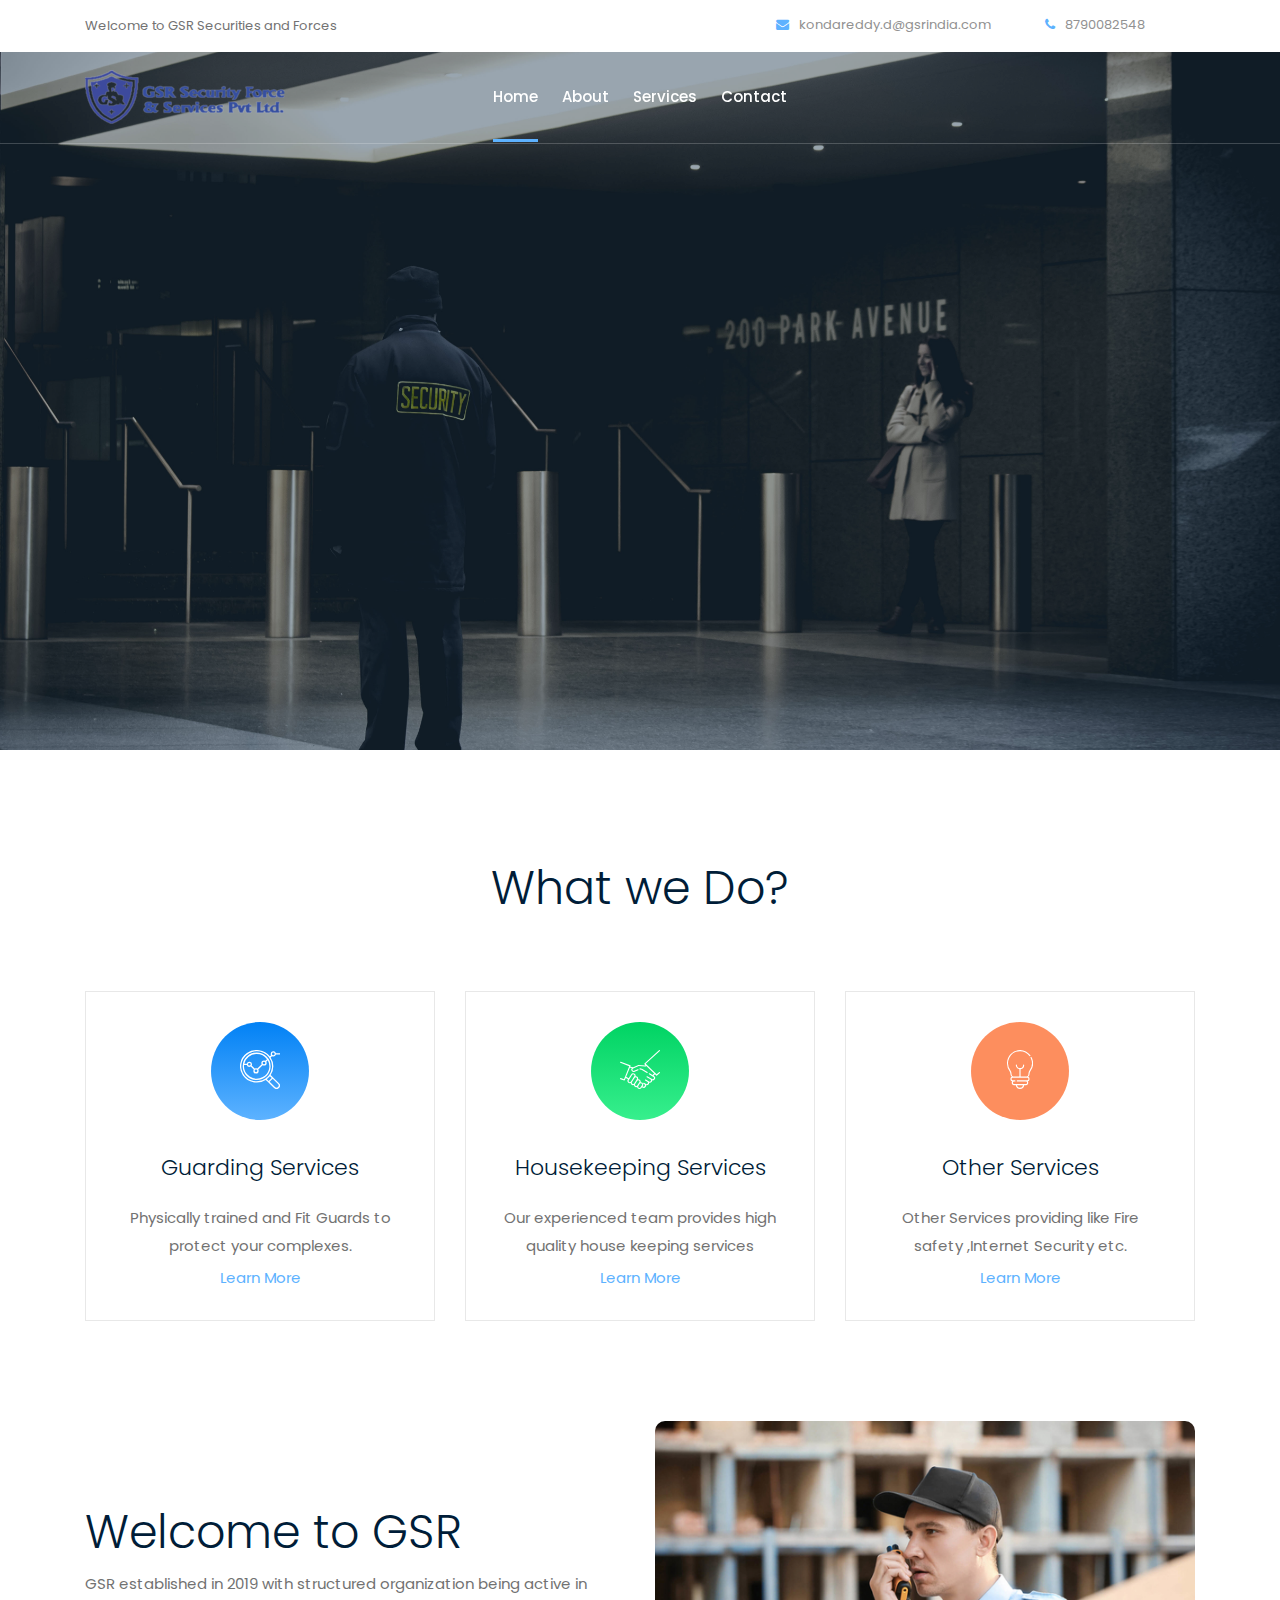
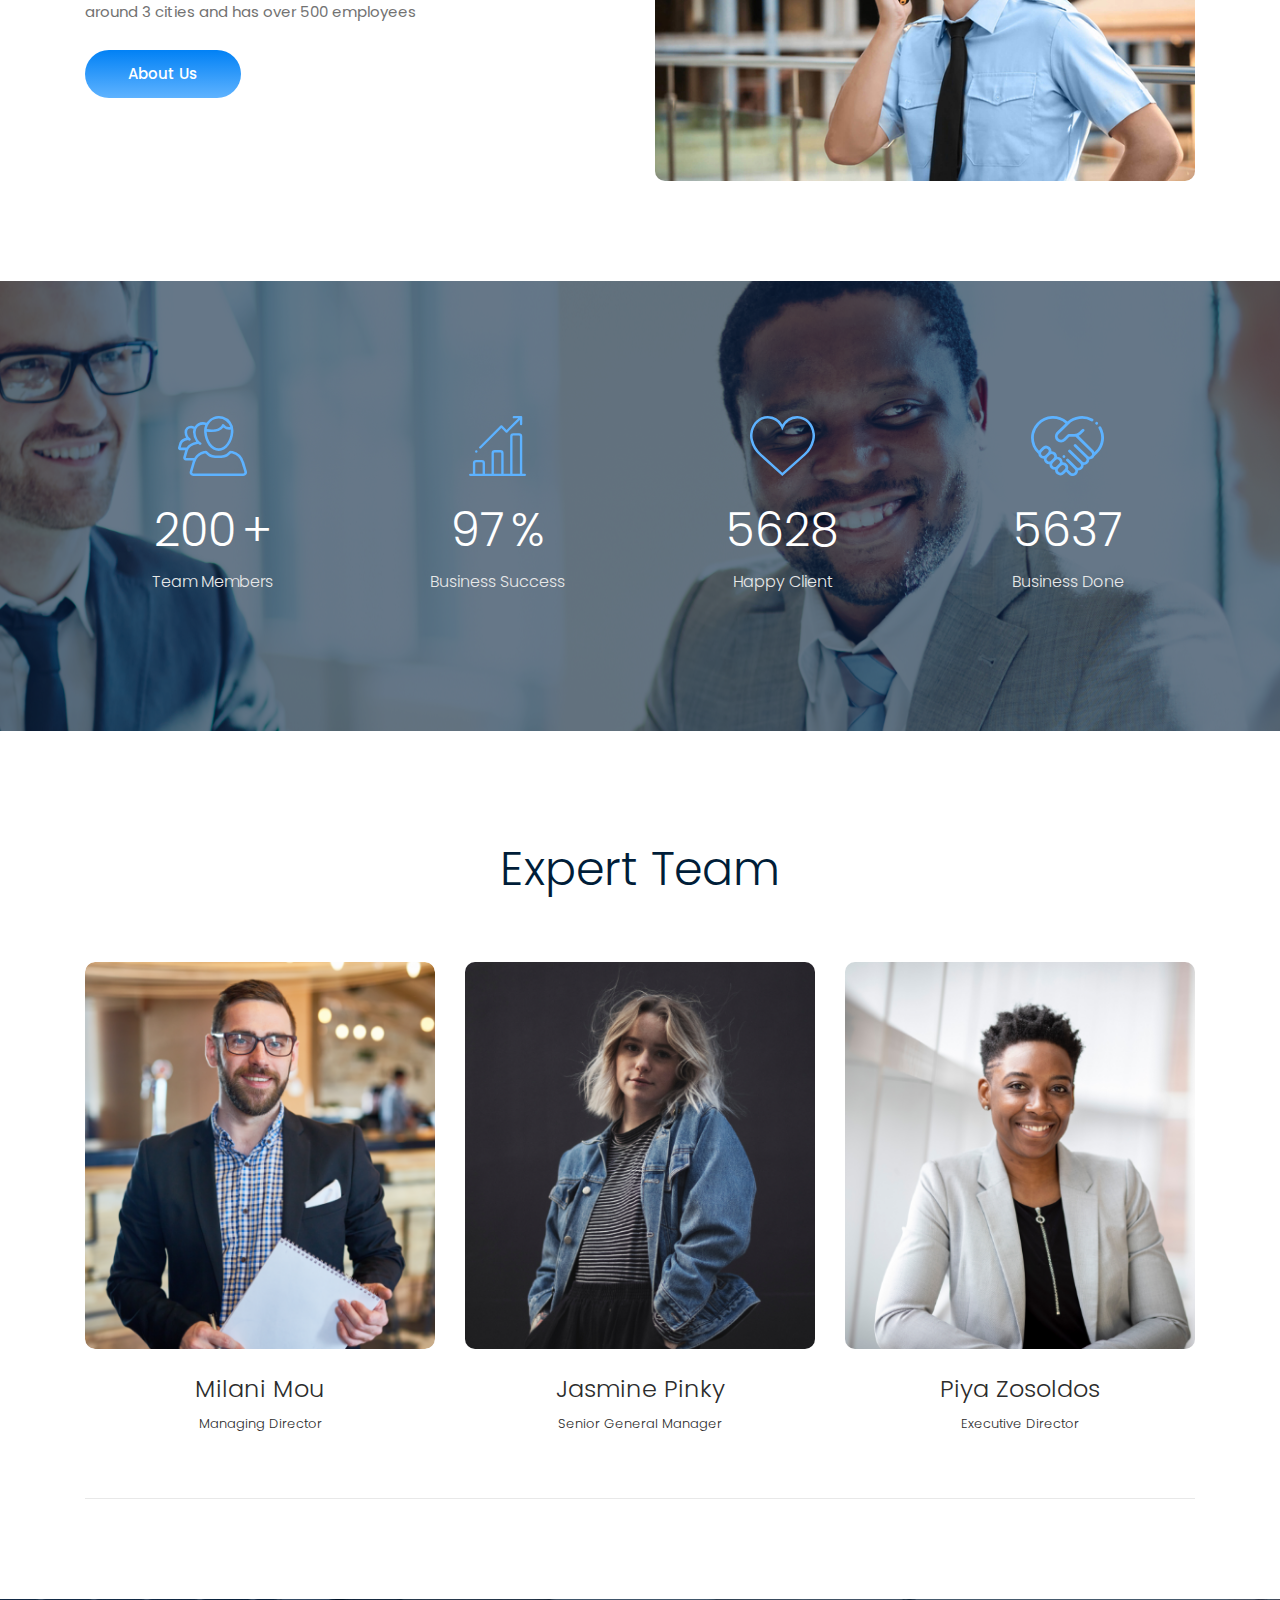
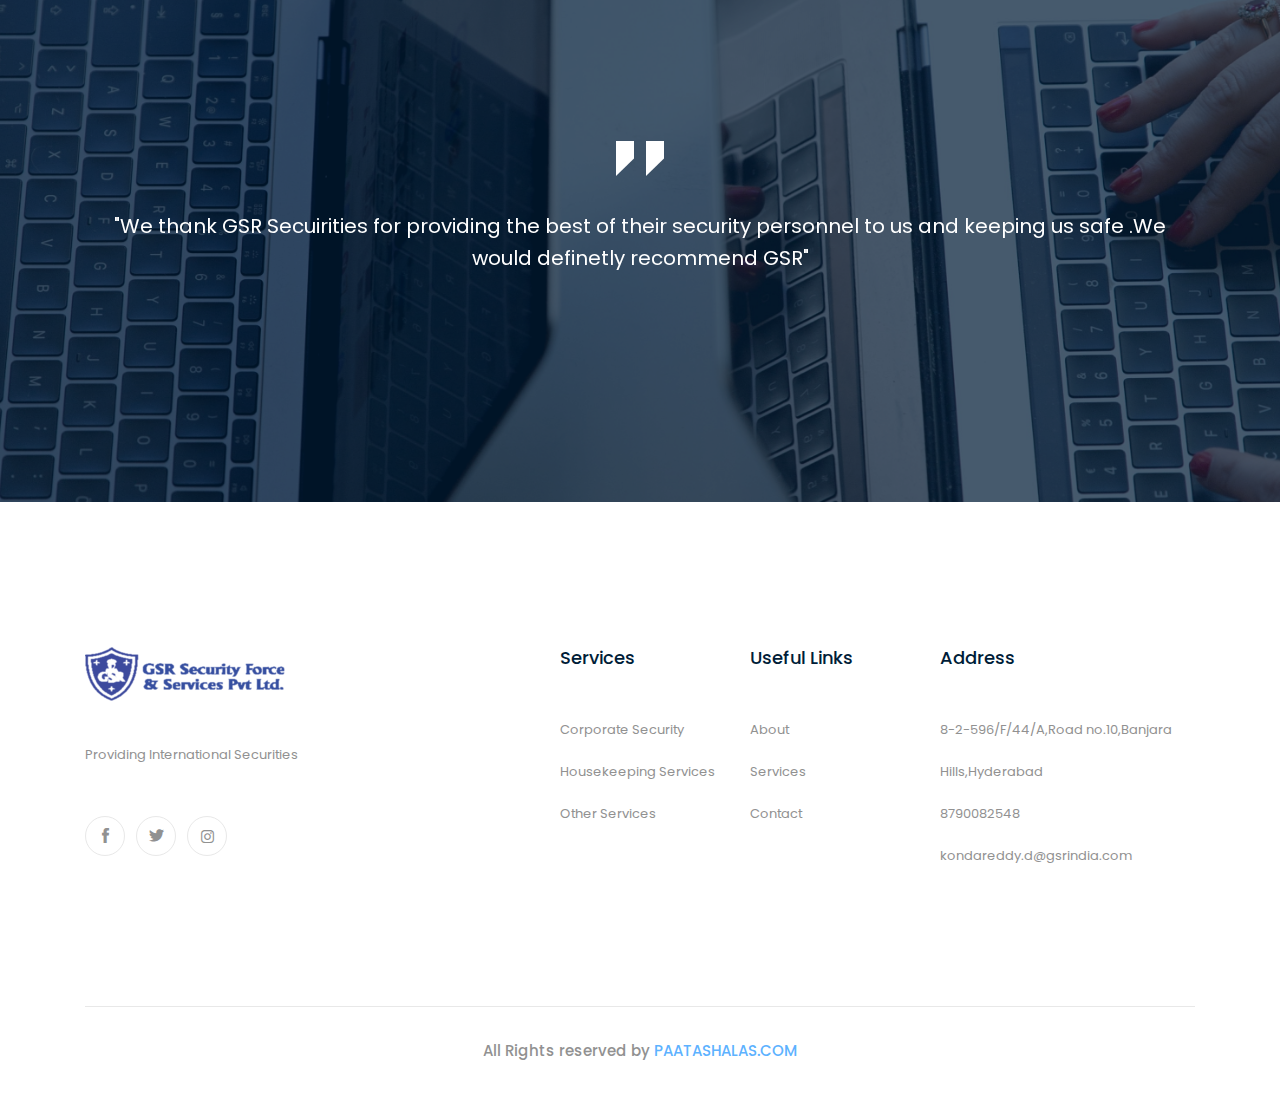
==== commit ed5c32ca: "1" ====
--- a/index.html
+++ b/index.html
@@ -381,7 +381,7 @@
                                 </a>
                             </div>
                             <p>
-                                Providing International Secuirities
+                                Providing International Securities
                             </p>
                             <div class="socail_links">
                                 <ul>
--- a/css/style.css
+++ b/css/style.css
@@ -1319,7 +1319,7 @@
 
 /* line 4, ../../Arafath/CL/CL October/216. Consulting/HTML/scss/_slider.scss */
 .slider_bg_2 {
-  background-image: url(../img/banner/banner_2.png);
+  background-image: url(../img/banner/banner1.jpg);
 }
 
 /* line 8, ../../Arafath/CL/CL October/216. Consulting/HTML/scss/_slider.scss */
@@ -3449,7 +3449,7 @@
 
 /* line 1, ../../Arafath/CL/CL October/216. Consulting/HTML/scss/_bradcam.scss */
 .bradcam_bg_1 {
-  background-image: url(/img/banner/banner1.jpg);
+  background-image: url(../img/banner/banner.jpg);
 }
 
 /* line 4, ../../Arafath/CL/CL October/216. Consulting/HTML/scss/_bradcam.scss */
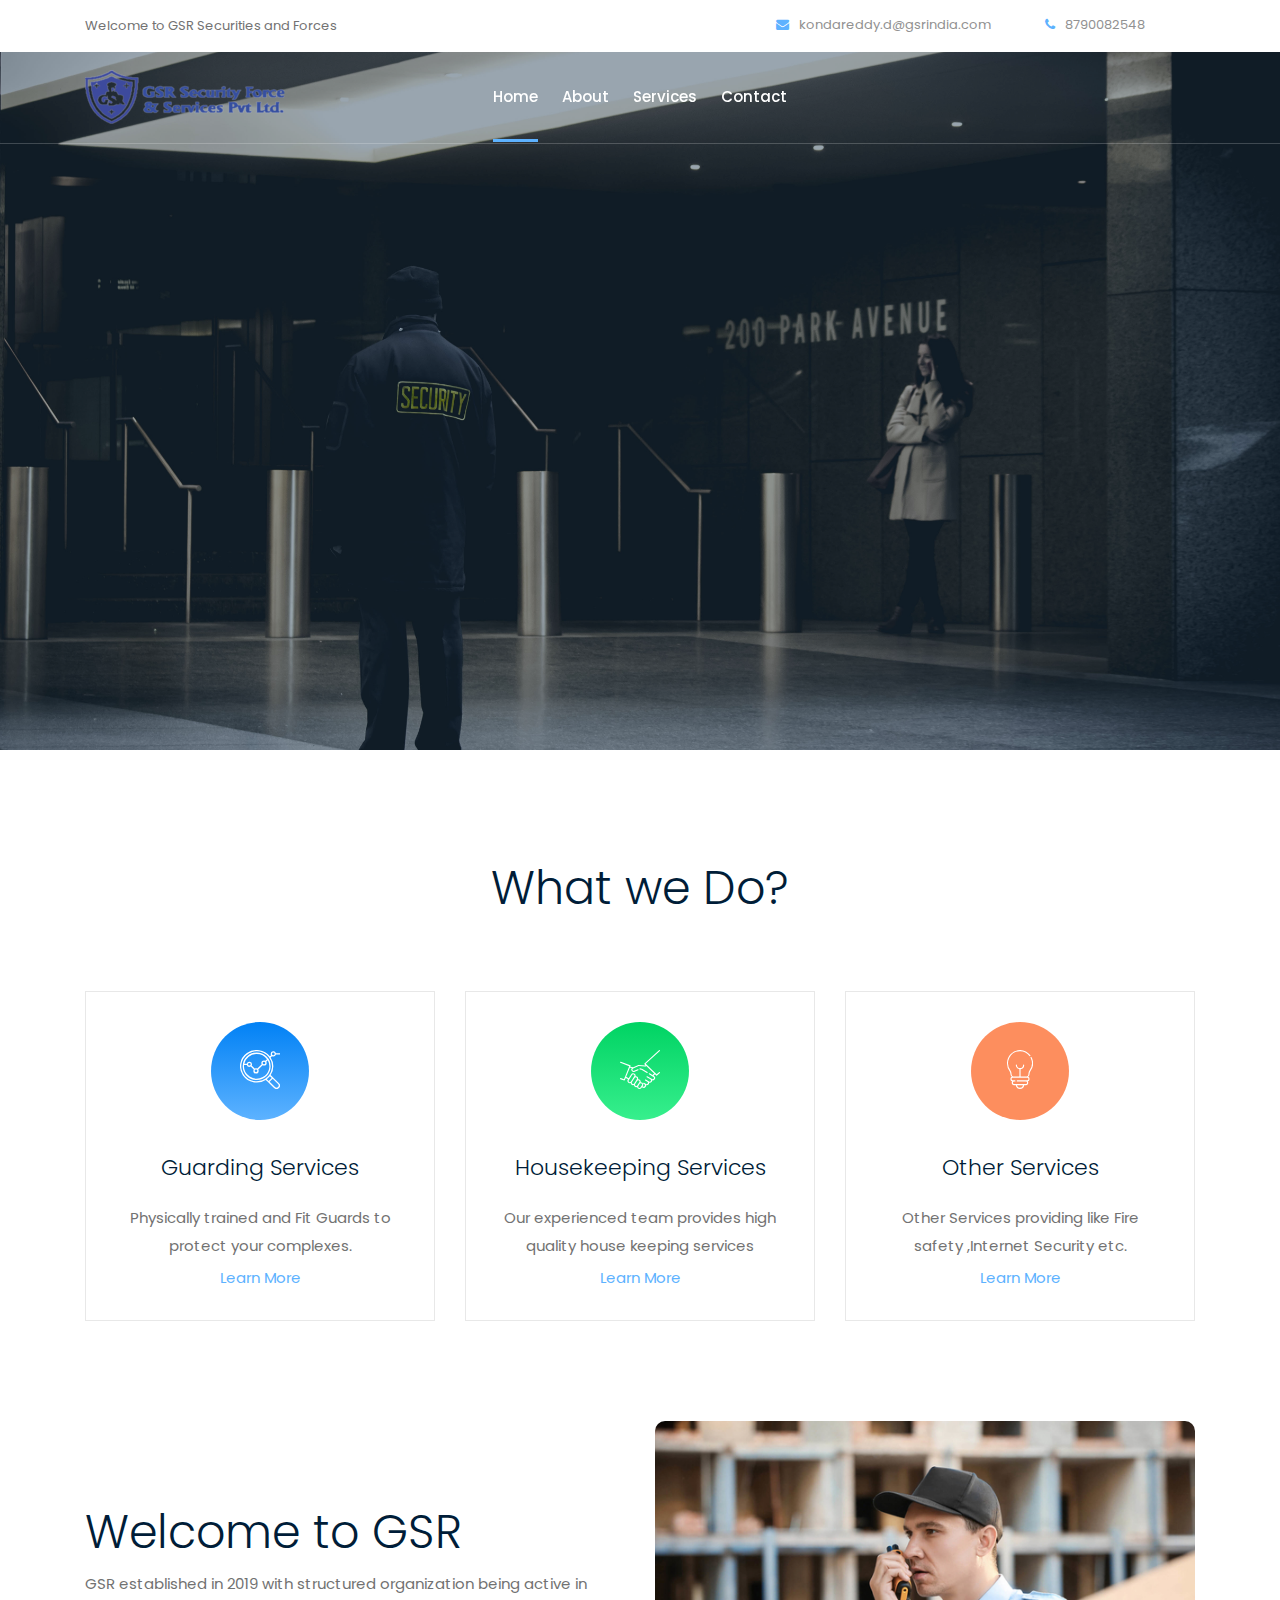
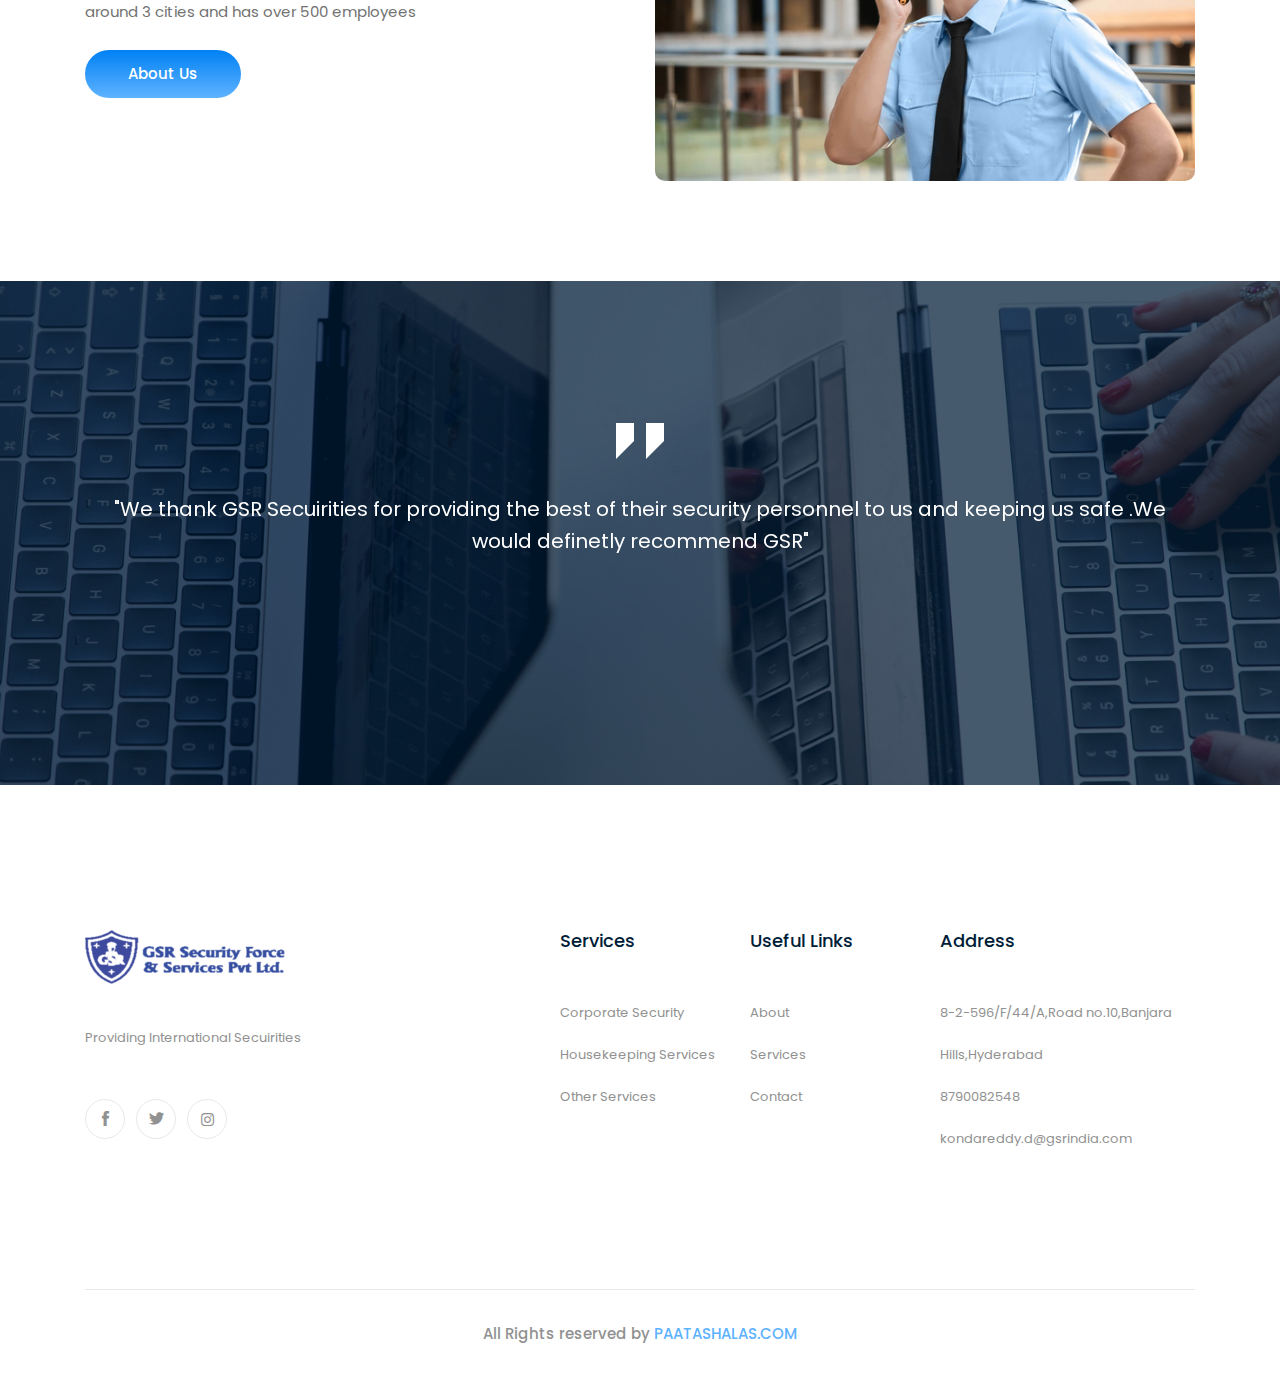
==== commit 0011efa7: "1" ====
--- a/index.html
+++ b/index.html
@@ -209,7 +209,7 @@
     <!-- /about_info_area end  -->
 
     <!-- counter_area  -->
-    <div class="counter_area counter_bg_1 overlay_03">
+    <!-- <div class="counter_area counter_bg_1 overlay_03">
         <div class="container">
             <div class="row">
                 <div class="col-xl-3 col-lg-3 col-md-3">
@@ -250,10 +250,10 @@
                 </div>
             </div>
         </div>
-    </div>
+    </div> -->
 
     <!-- team_area  -->
-    <div class="team_area">
+    <!-- <div class="team_area">
             <div class="container">
                 <div class="border_bottom">
                     <div class="row">
@@ -305,7 +305,7 @@
                     </div>
                 </div>
             </div>
-        </div>
+        </div> -->
     <!-- /team_area  -->
 
     <div class="testimonial_area overlay ">
@@ -381,7 +381,7 @@
                                 </a>
                             </div>
                             <p>
-                                Providing International Securities
+                                Providing International Secuirities
                             </p>
                             <div class="socail_links">
                                 <ul>
--- a/css/style.css
+++ b/css/style.css
@@ -1319,7 +1319,7 @@
 
 /* line 4, ../../Arafath/CL/CL October/216. Consulting/HTML/scss/_slider.scss */
 .slider_bg_2 {
-  background-image: url(../img/banner/banner1.jpg);
+  background-image: url(../img/banner/banner1.png);
 }
 
 /* line 8, ../../Arafath/CL/CL October/216. Consulting/HTML/scss/_slider.scss */
@@ -3449,7 +3449,7 @@
 
 /* line 1, ../../Arafath/CL/CL October/216. Consulting/HTML/scss/_bradcam.scss */
 .bradcam_bg_1 {
-  background-image: url(../img/banner/banner.jpg);
+  background-image: url(/img/banner/banner1.jpg);
 }
 
 /* line 4, ../../Arafath/CL/CL October/216. Consulting/HTML/scss/_bradcam.scss */
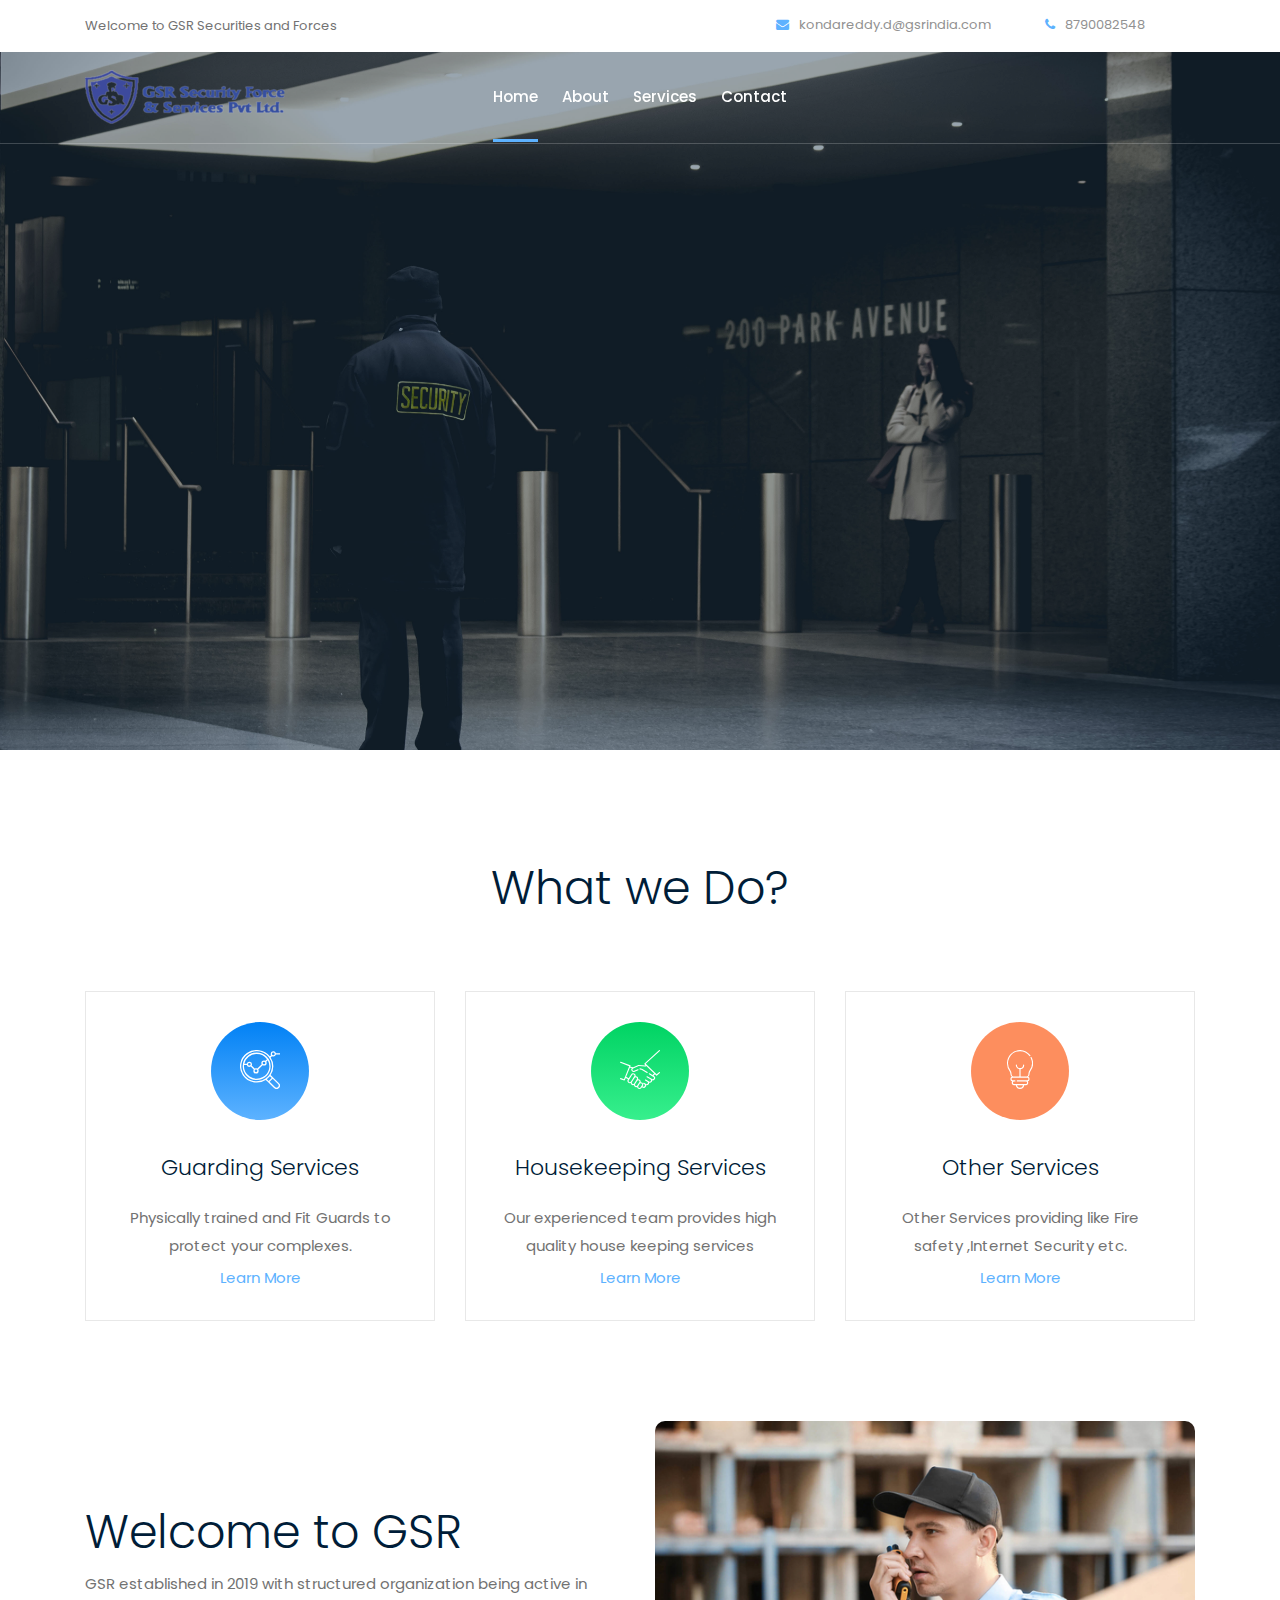
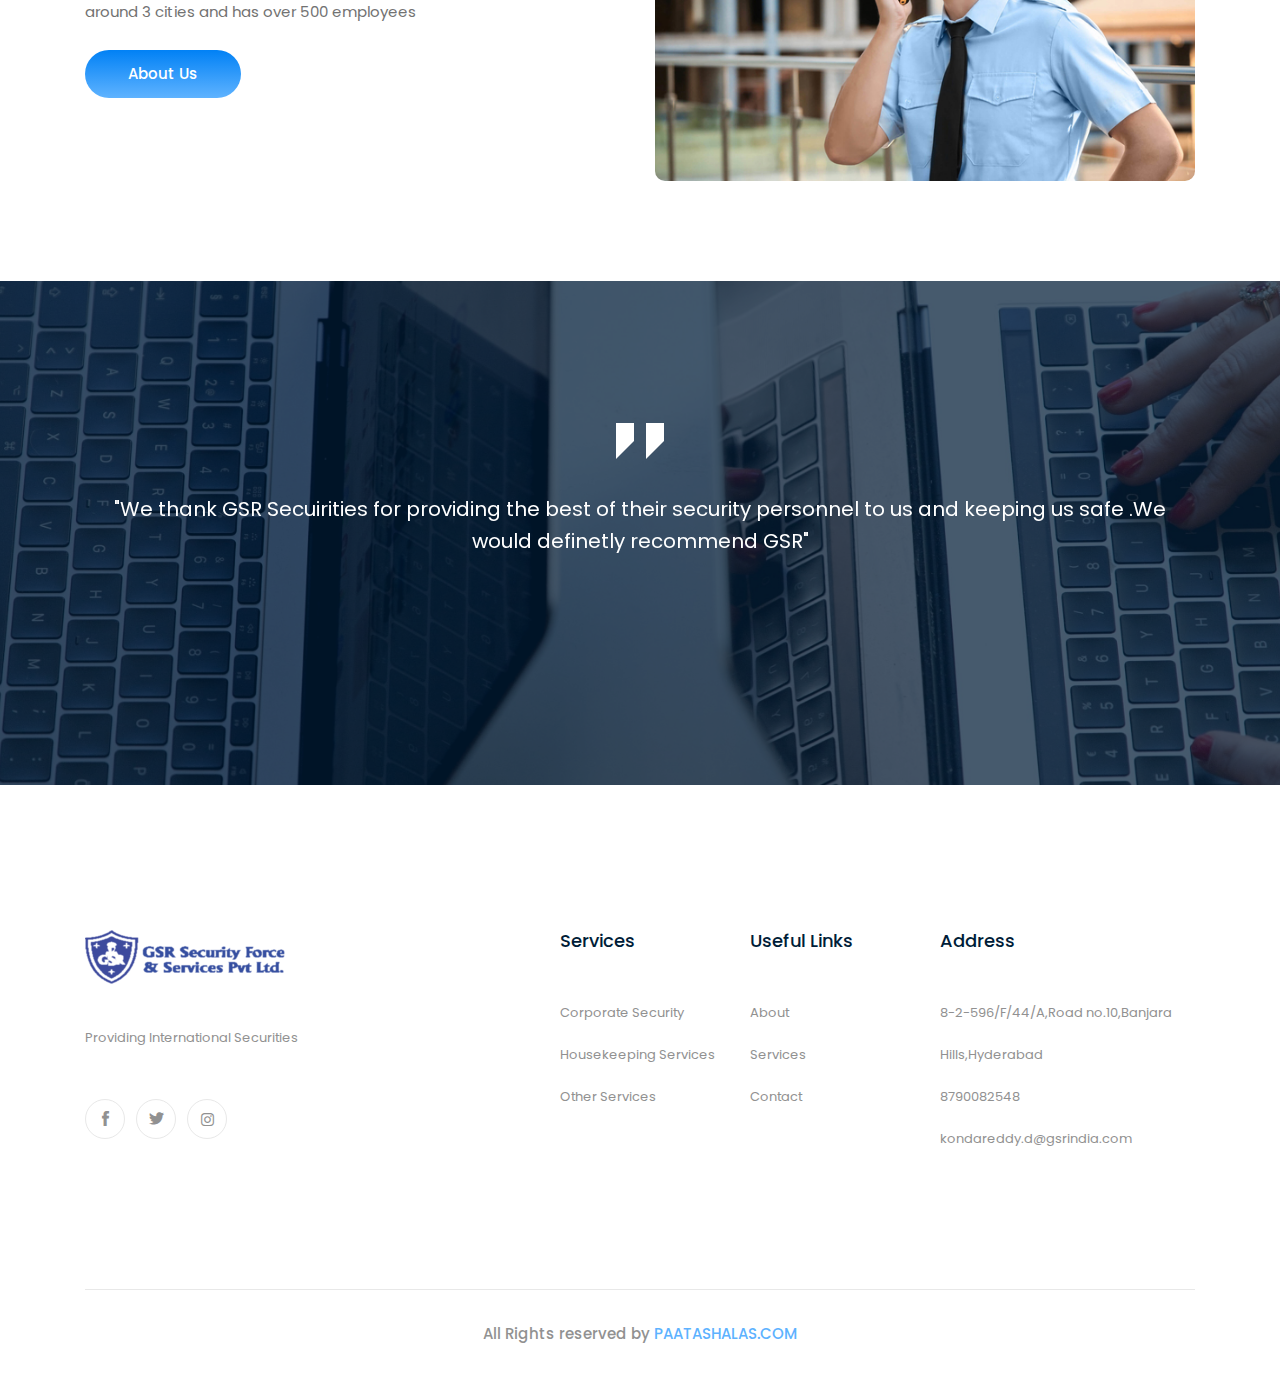
==== commit c2793665: "1" ====
--- a/index.html
+++ b/index.html
@@ -381,7 +381,7 @@
                                 </a>
                             </div>
                             <p>
-                                Providing International Secuirities
+                                Providing International Securities
                             </p>
                             <div class="socail_links">
                                 <ul>
--- a/css/style.css
+++ b/css/style.css
@@ -1319,7 +1319,11 @@
 
 /* line 4, ../../Arafath/CL/CL October/216. Consulting/HTML/scss/_slider.scss */
 .slider_bg_2 {
+<<<<<<< HEAD
   background-image: url(../img/banner/banner1.png);
+=======
+  background-image: url(../img/banner/banner1.jpg);
+>>>>>>> ed5c32ca50b8a1453bb6534fd86a51b5da4a51e9
 }
 
 /* line 8, ../../Arafath/CL/CL October/216. Consulting/HTML/scss/_slider.scss */
@@ -3449,7 +3453,11 @@
 
 /* line 1, ../../Arafath/CL/CL October/216. Consulting/HTML/scss/_bradcam.scss */
 .bradcam_bg_1 {
-  background-image: url(/img/banner/banner1.jpg);
+<<<<<<< HEAD
+  background-image: url(../img/banner/banner1.jpg);
+=======
+  background-image: url(../img/banner/banner.jpg);
+>>>>>>> ed5c32ca50b8a1453bb6534fd86a51b5da4a51e9
 }
 
 /* line 4, ../../Arafath/CL/CL October/216. Consulting/HTML/scss/_bradcam.scss */
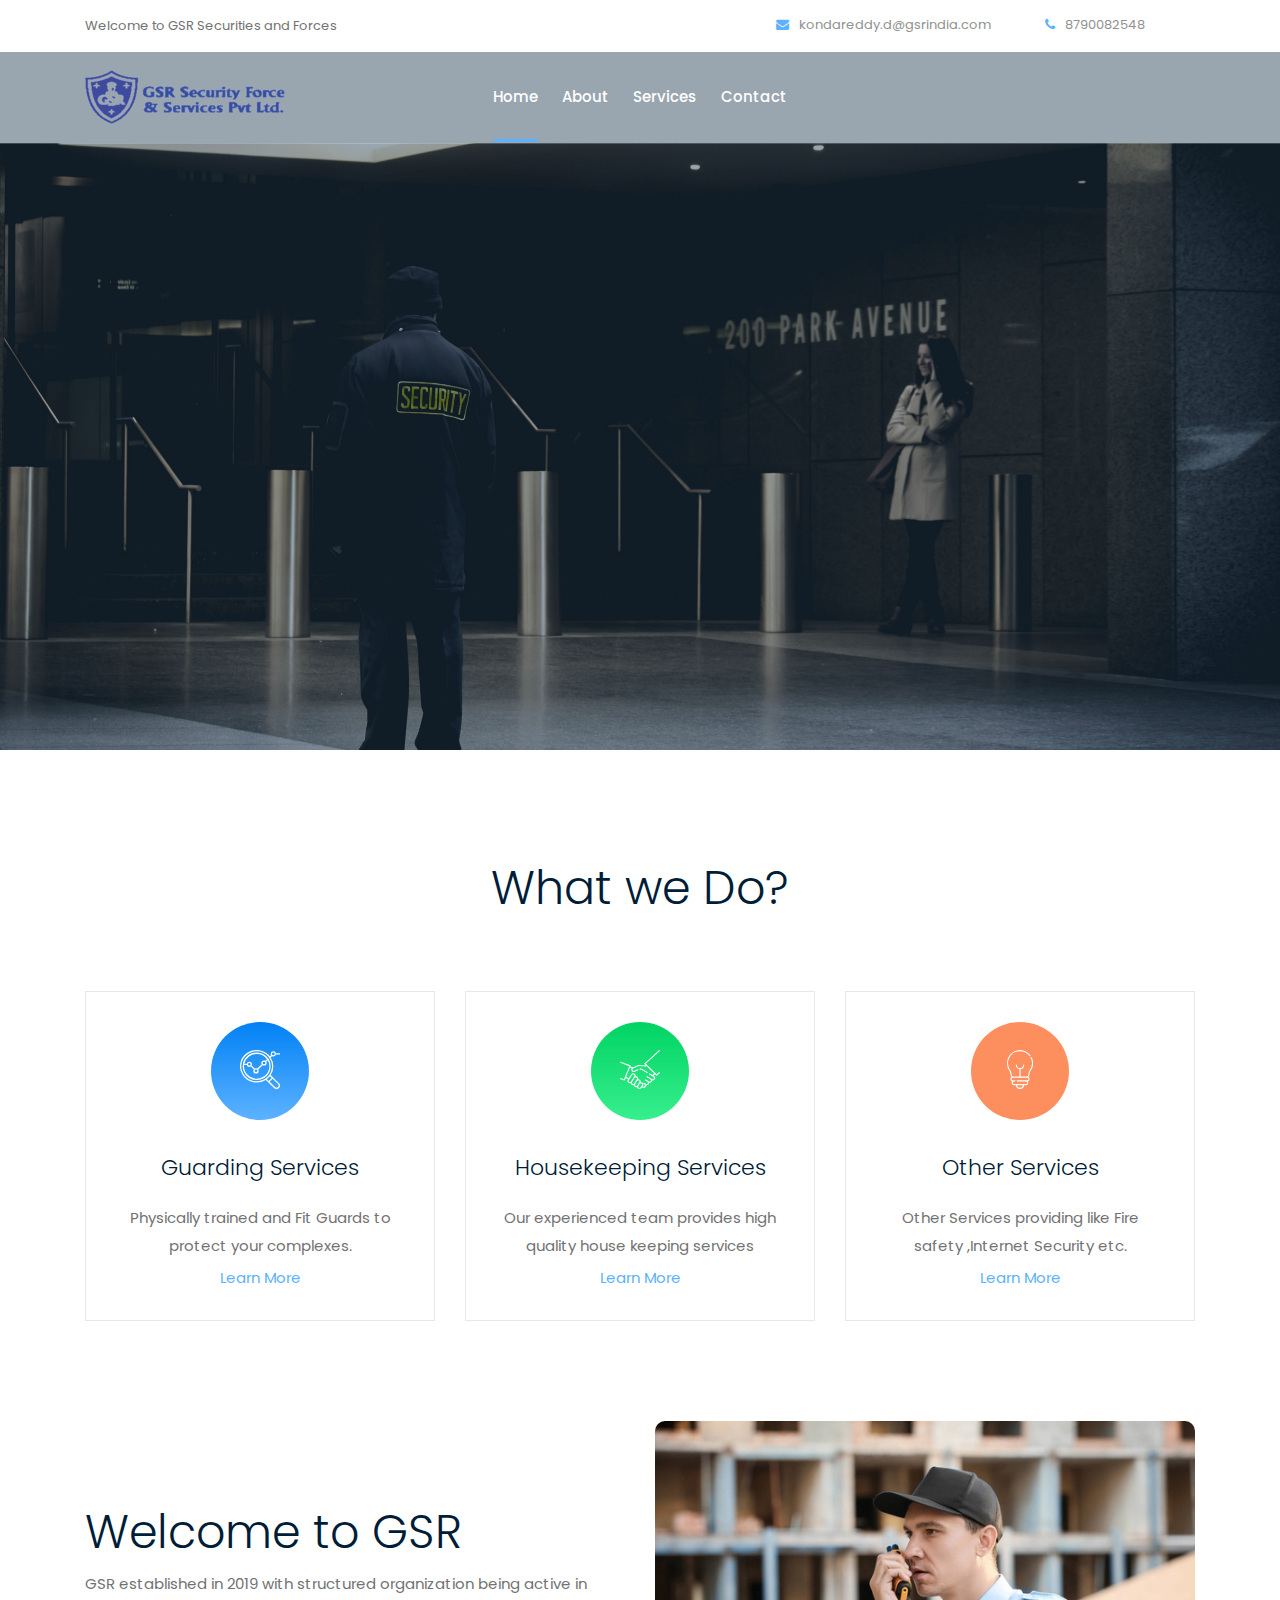
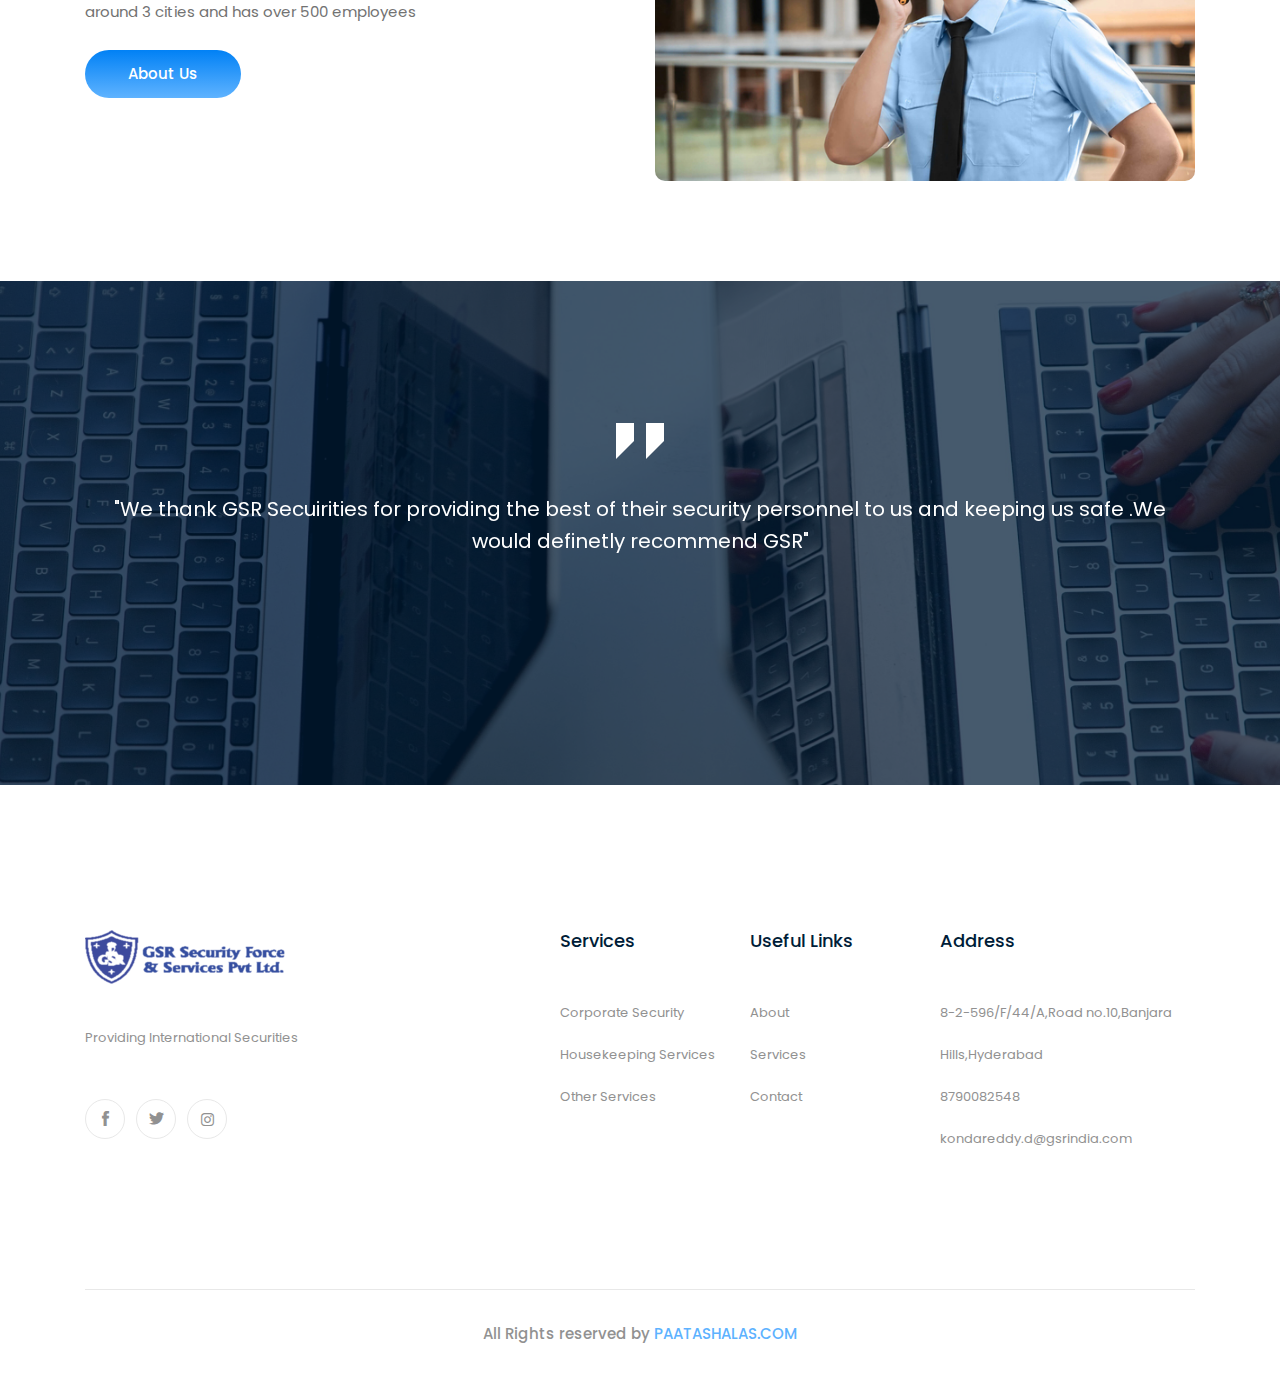
==== commit 8f316c88: "1" ====
--- a/index.html
+++ b/index.html
@@ -59,7 +59,7 @@
                     </div>
                 </div>
             </div>
-            <div id="sticky-header" class="main-header-area">
+            <div id="sticky-header" class="main-header-area" style="background-color:#99A5AF;">
                 <div class="container">
                     <div class="header_bottom_border">
                         <div class="row align-items-center">
--- a/css/style.css
+++ b/css/style.css
@@ -1192,8 +1192,8 @@
   transition: transform 500ms ease, background 500ms ease;
   -webkit-transition: transform 500ms ease, background 500ms ease;
   box-shadow: 0px 3px 16px 0px rgba(0, 0, 0, 0.1);
-  background: rgba(255, 255, 255, 0.96);
-  background: #2C2C2C;
+  /* background: rgba(255, 255, 255, 0.96); */
+  background: #((99A5AF));
 }
 
 @media (max-width: 767px) {
@@ -3453,11 +3453,11 @@
 
 /* line 1, ../../Arafath/CL/CL October/216. Consulting/HTML/scss/_bradcam.scss */
 .bradcam_bg_1 {
-<<<<<<< HEAD
+/* <<<<<<< HEAD
   background-image: url(../img/banner/banner1.jpg);
-=======
+======= */
   background-image: url(../img/banner/banner.jpg);
->>>>>>> ed5c32ca50b8a1453bb6534fd86a51b5da4a51e9
+/* >>>>>>> ed5c32ca50b8a1453bb6534fd86a51b5da4a51e9 */
 }
 
 /* line 4, ../../Arafath/CL/CL October/216. Consulting/HTML/scss/_bradcam.scss */
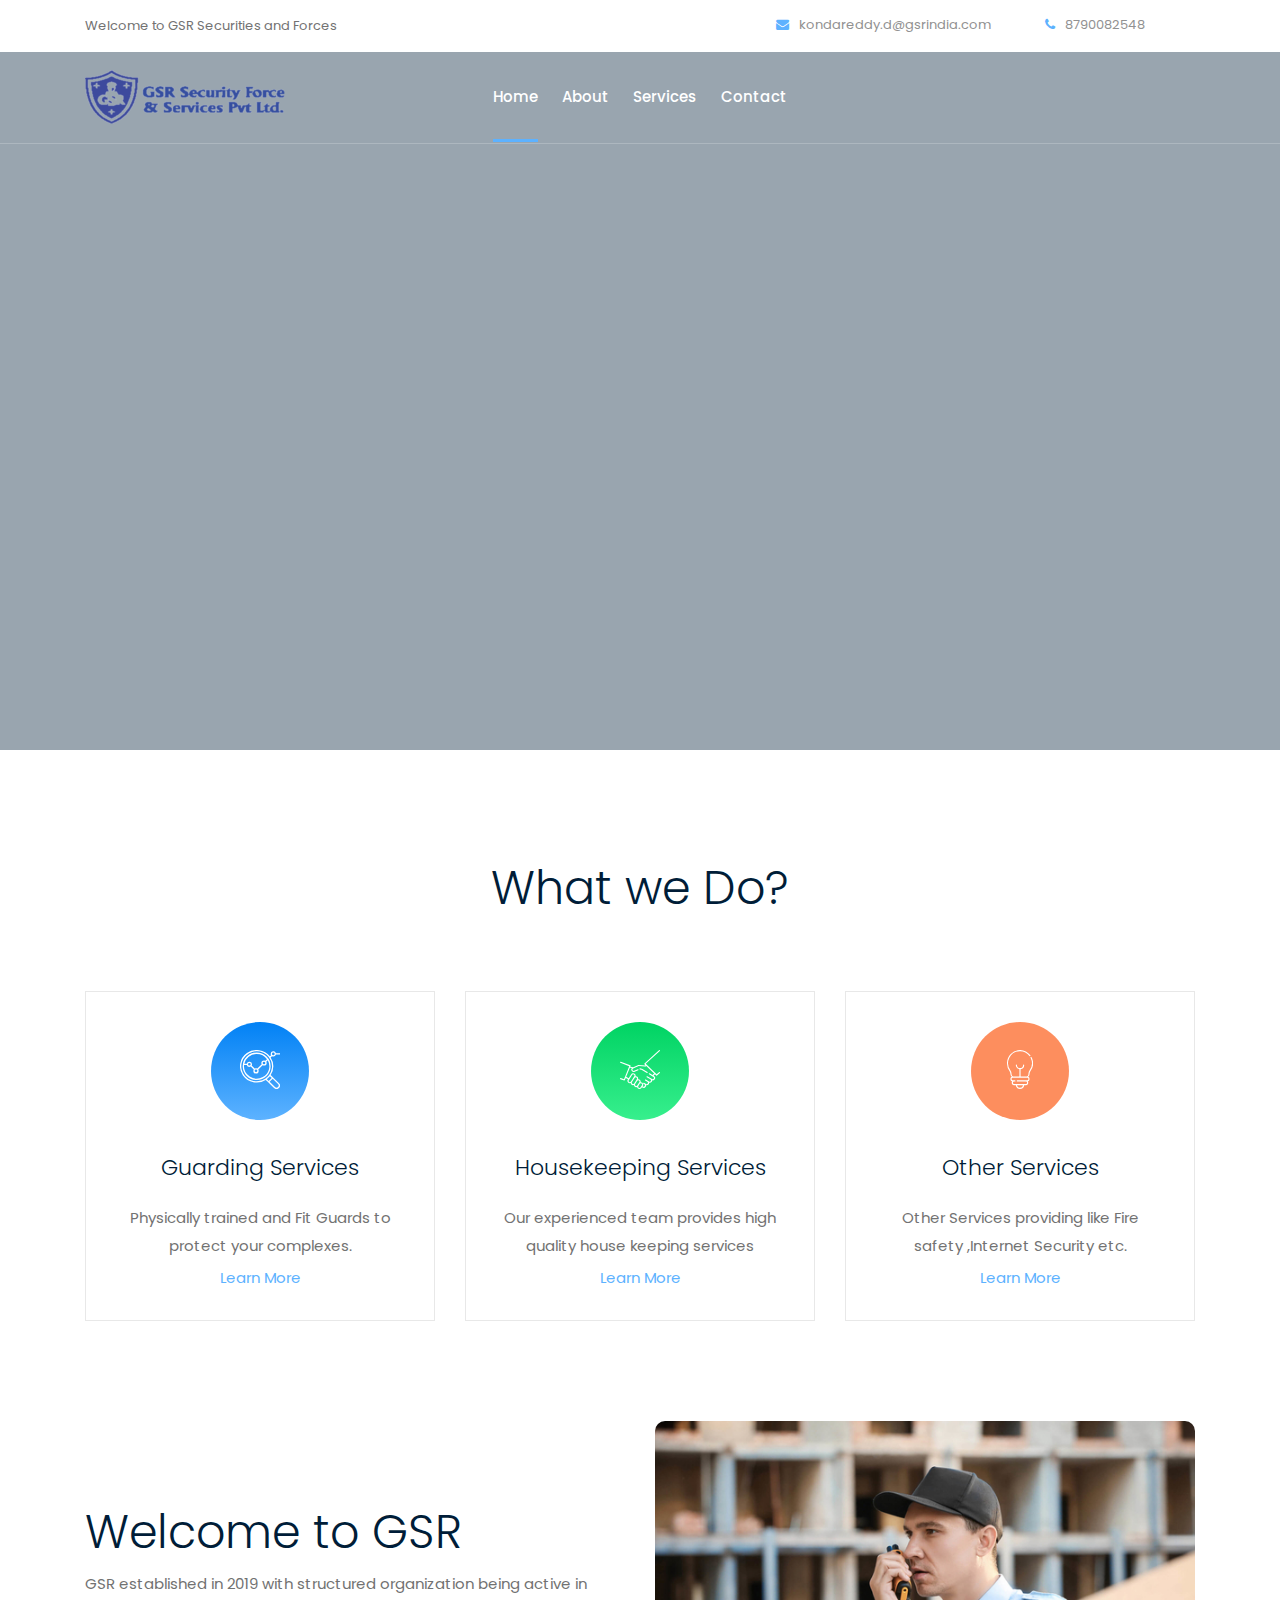
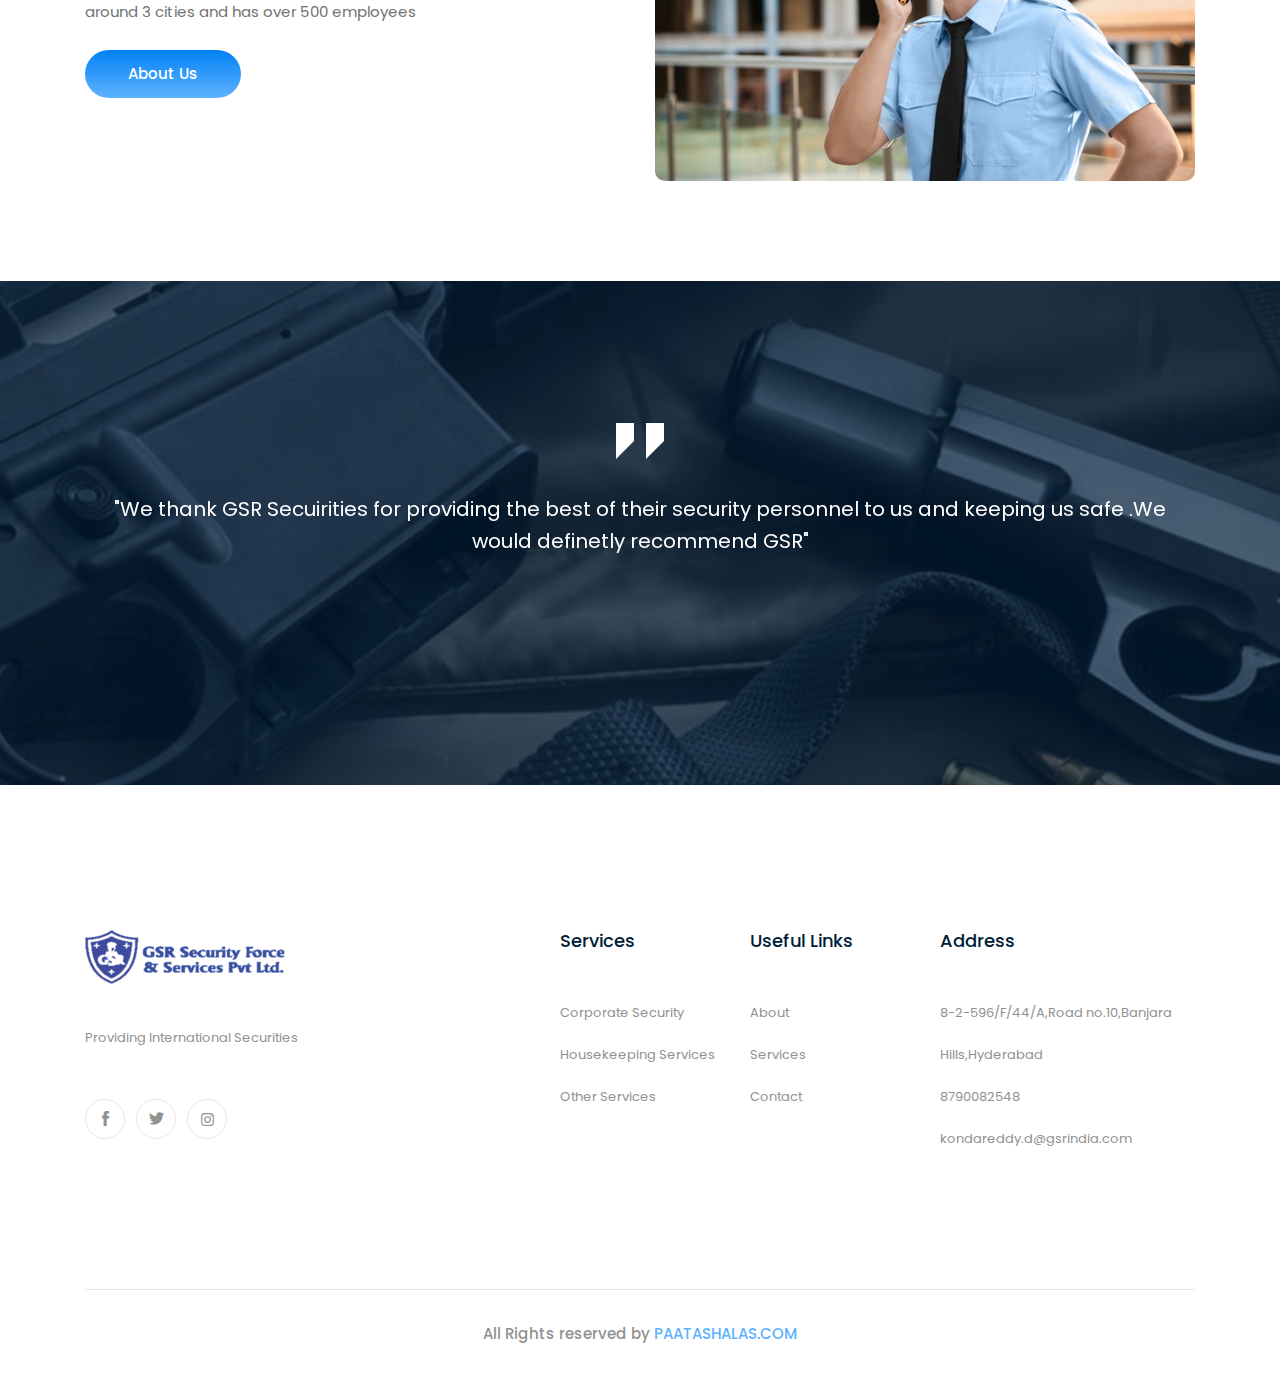
==== commit c5e7655f: "1" ====
--- a/index.html
+++ b/index.html
@@ -98,15 +98,6 @@
     <!-- slider_area_start -->
     <div class="slider_area">
         <div class="slider_active owl-carousel">
-            <div class="single_slider  d-flex align-items-center slider_bg_1 overlay2">
-                <div class="container">
-                    <div class="row">
-                        <div class="col-xl-12">
-
-                        </div>
-                    </div>
-                </div>
-            </div>
             <div class="single_slider  d-flex align-items-center slider_bg_2 overlay2">
                 <div class="container">
                     <div class="row">
@@ -116,7 +107,7 @@
                     </div>
                 </div>
             </div>
-            <div class="single_slider  d-flex align-items-center slider_bg_1 overlay2">
+            <div class="single_slider  d-flex align-items-center slider_bg_3 overlay2">
                 <div class="container">
                     <div class="row">
                         <div class="col-xl-12">
@@ -125,6 +116,15 @@
                     </div>
                 </div>
             </div>
+            <!-- <div class="single_slider  d-flex align-items-center slider_bg_1 overlay2">
+                <div class="container">
+                    <div class="row">
+                        <div class="col-xl-12">
+
+                        </div>
+                    </div>
+                </div>
+            </div> -->
             <div class="single_slider  d-flex align-items-center slider_bg_2 overlay2">
                 <div class="container">
                     <div class="row">
--- a/css/style.css
+++ b/css/style.css
@@ -1313,17 +1313,17 @@
 }
 
 /* line 1, ../../Arafath/CL/CL October/216. Consulting/HTML/scss/_slider.scss */
-.slider_bg_1 {
+/* .slider_bg_1 {
   background-image: url(../img/banner/banner.jpg);
-}
+} */
 
 /* line 4, ../../Arafath/CL/CL October/216. Consulting/HTML/scss/_slider.scss */
 .slider_bg_2 {
-<<<<<<< HEAD
   background-image: url(../img/banner/banner1.png);
-=======
-  background-image: url(../img/banner/banner1.jpg);
->>>>>>> ed5c32ca50b8a1453bb6534fd86a51b5da4a51e9
+
+}
+.slider_bg_3 {
+  background-image: url(../img/images/hero-1.jpg);
 }
 
 /* line 8, ../../Arafath/CL/CL October/216. Consulting/HTML/scss/_slider.scss */
@@ -1837,7 +1837,7 @@
 
 /* line 2, ../../Arafath/CL/CL October/216. Consulting/HTML/scss/_testmonial.scss */
 .testimonial_area {
-  background-image: url(../img/banner/testmonial.png);
+  background-image: url(../img/images/counter-bg.jpg);
   background-size: cover;
   background-position: center center;
   background-repeat: no-repeat;
@@ -3456,7 +3456,7 @@
 /* <<<<<<< HEAD
   background-image: url(../img/banner/banner1.jpg);
 ======= */
-  background-image: url(../img/banner/banner.jpg);
+  background-image: url(../img/images/breadcrumb-bg.jpg);
 /* >>>>>>> ed5c32ca50b8a1453bb6534fd86a51b5da4a51e9 */
 }
 
@@ -7329,4 +7329,18 @@
   font-size: 12px;
 }
 
+.mapouter{
+  position:relative;
+  text-align:right;
+  height:500px;
+  width:100%;
+  }
+.gmap_canvas {
+  overflow:hidden;
+  background:none!important;
+  height:500px;
+  width:100%;
+}
+
+
 /*# sourceMappingURL=style.css.map */
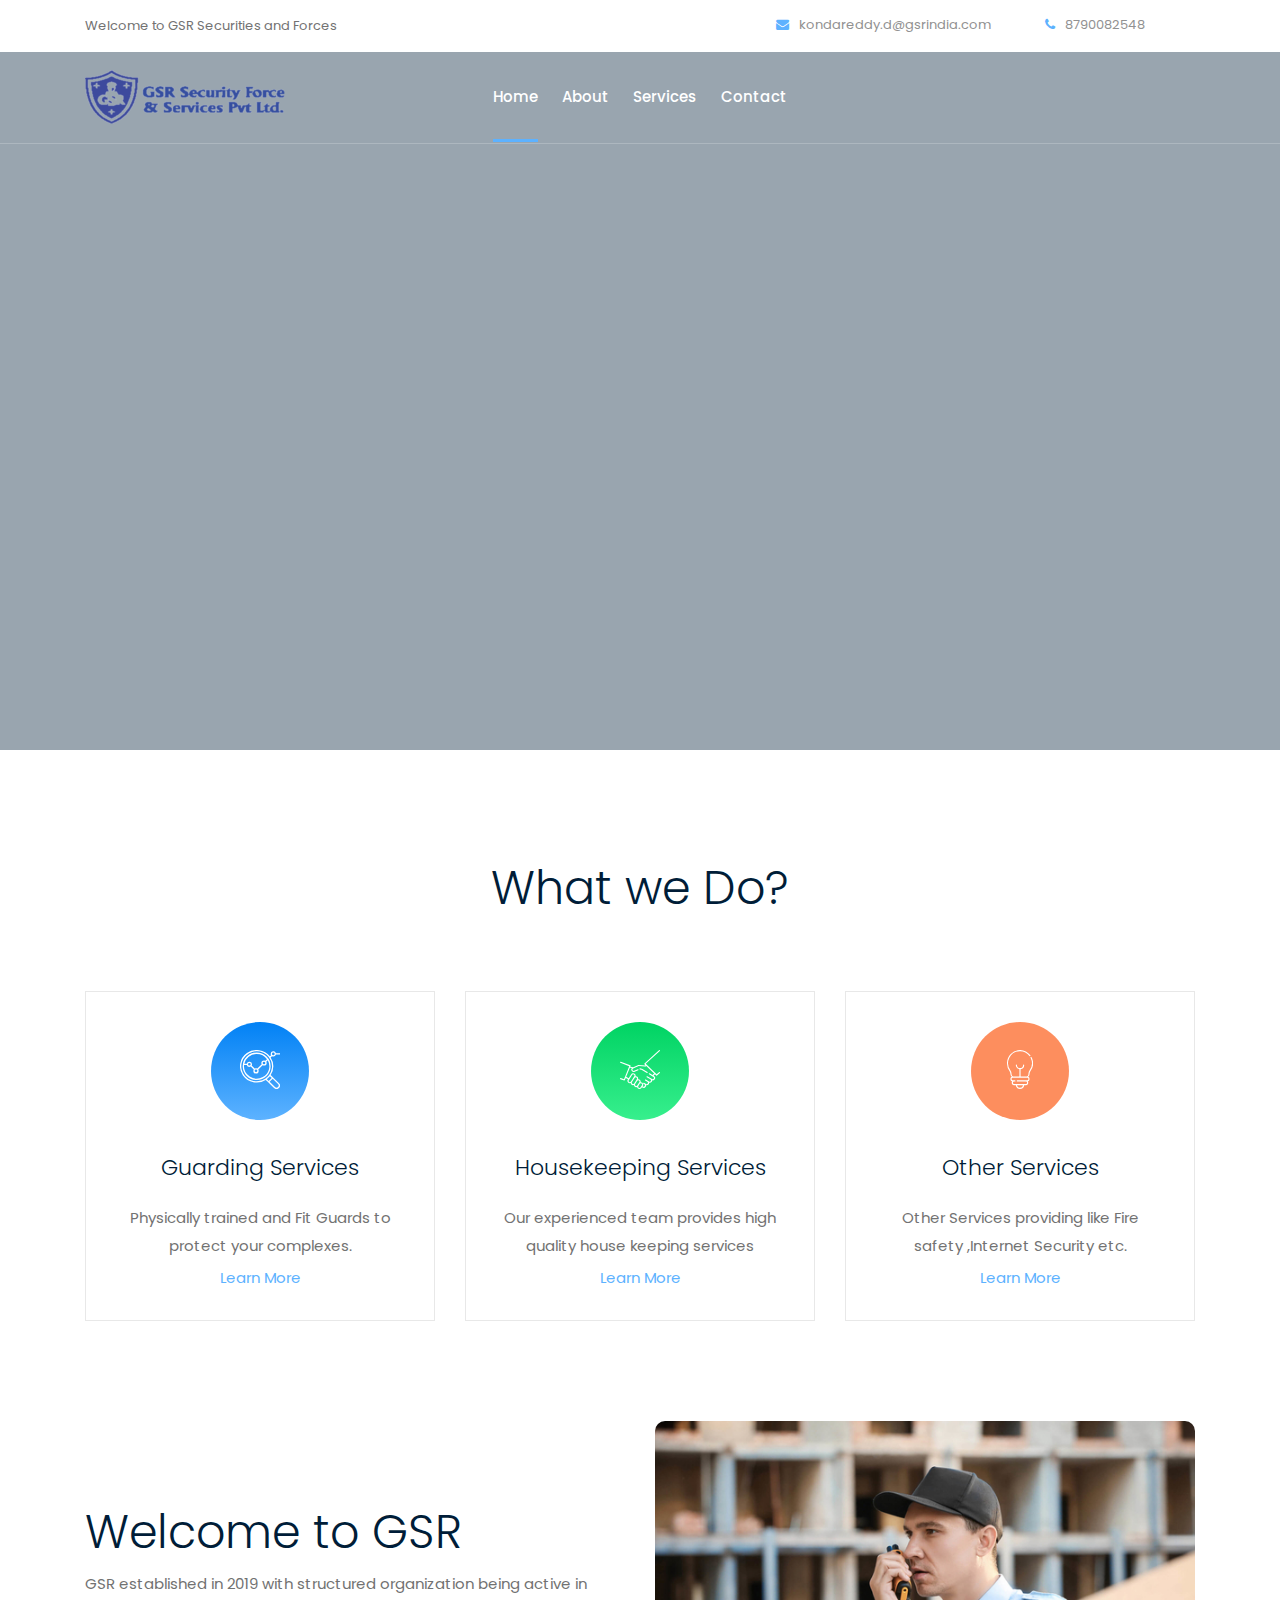
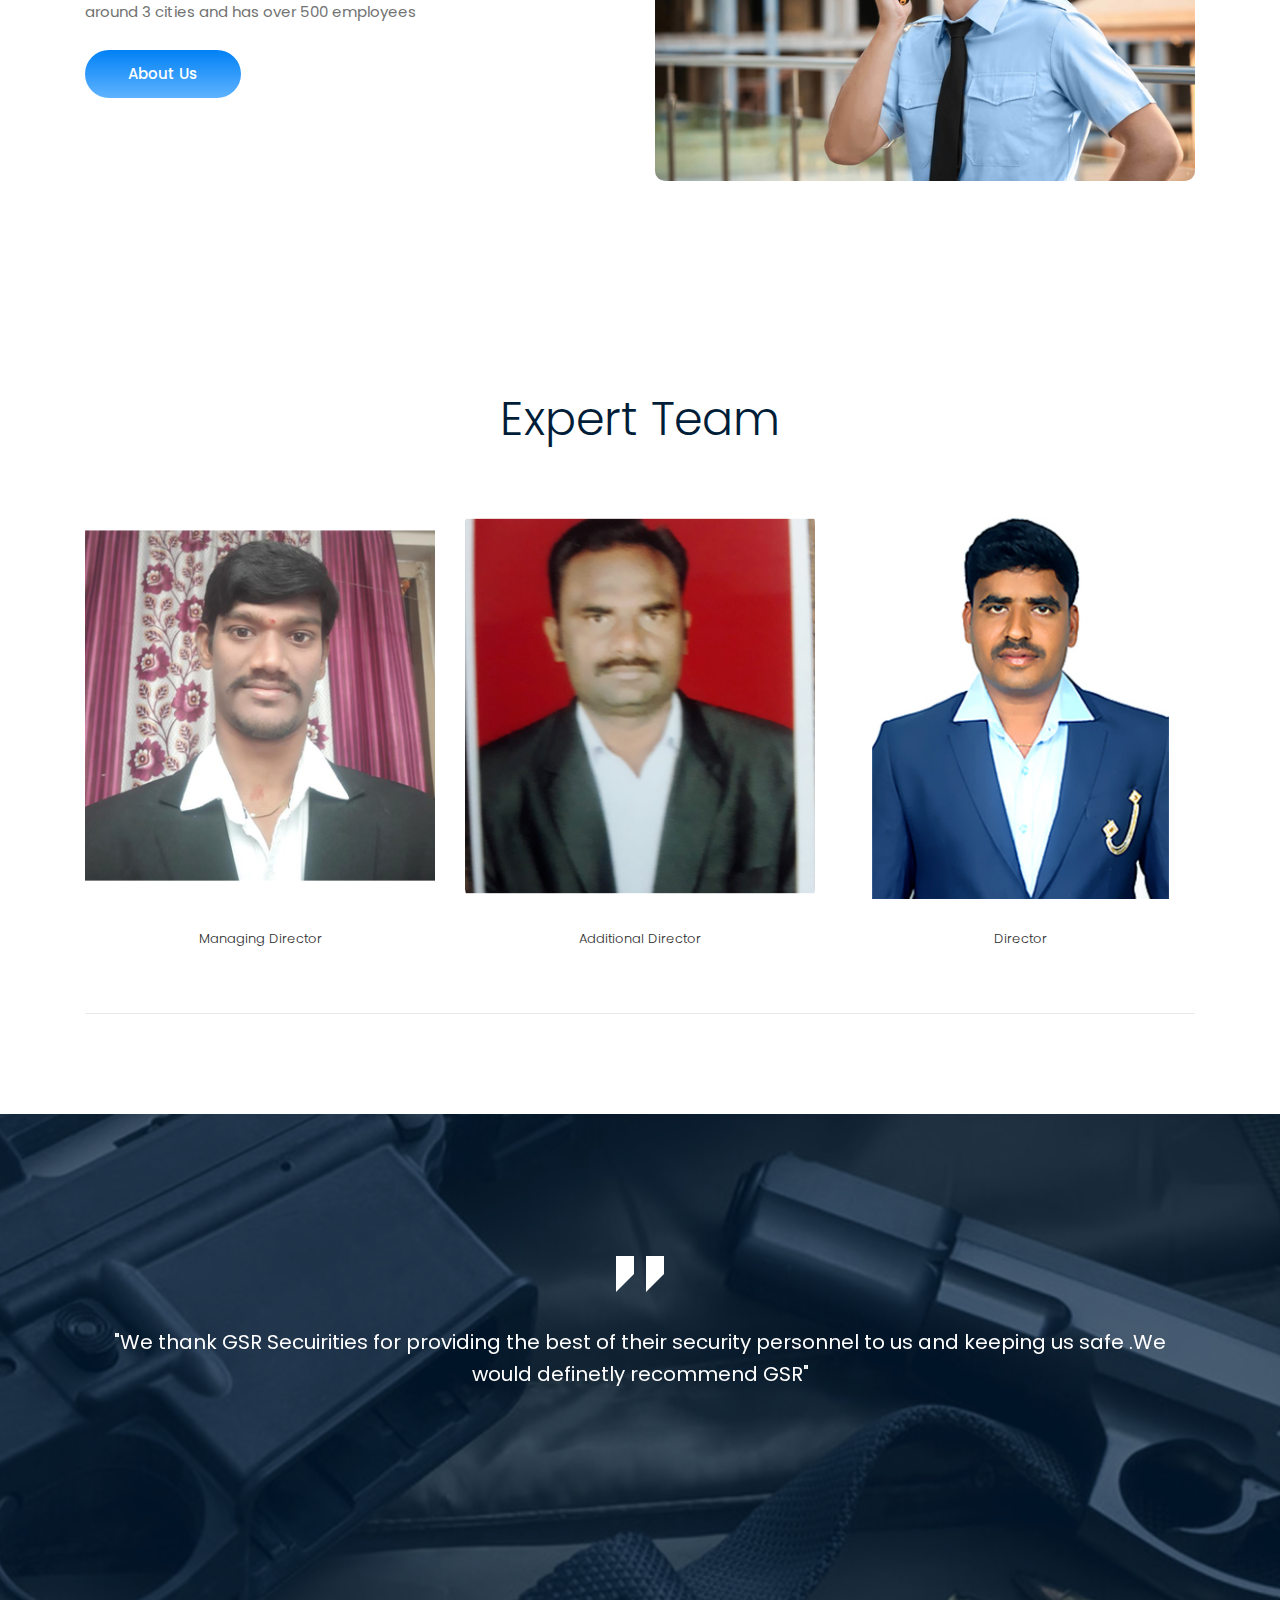
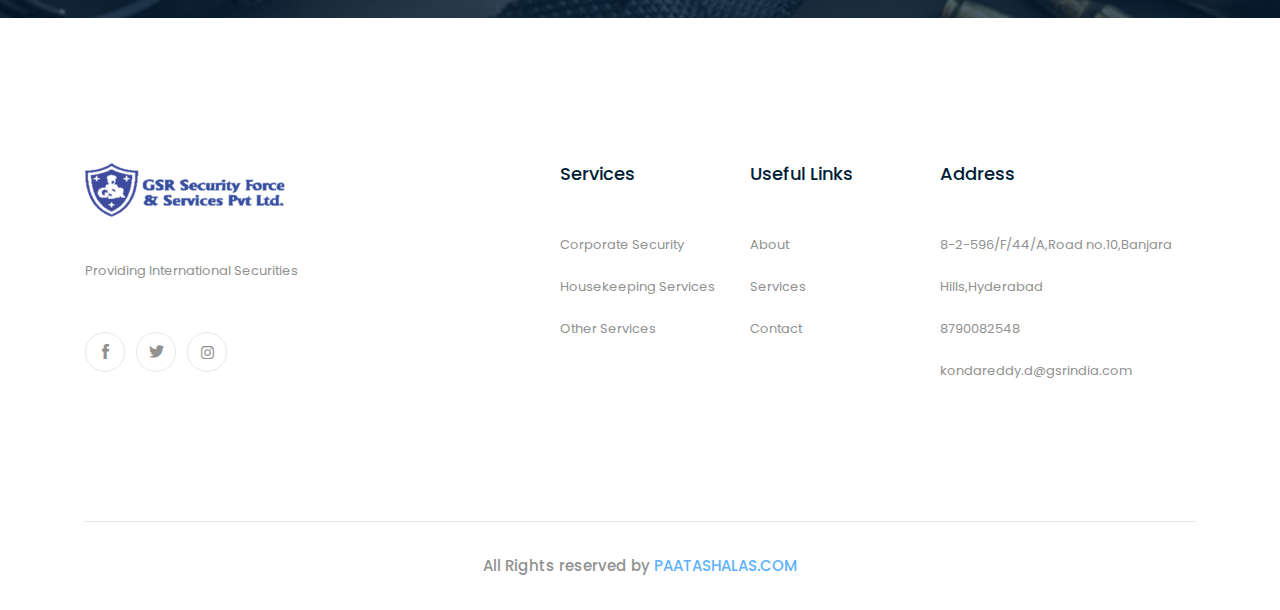
==== commit 57bf04e8: "1" ====
--- a/index.html
+++ b/index.html
@@ -253,7 +253,7 @@
     </div> -->
 
     <!-- team_area  -->
-    <!-- <div class="team_area">
+    <div class="team_area">
             <div class="container">
                 <div class="border_bottom">
                     <div class="row">
@@ -269,10 +269,10 @@
                         <div class="col-xl-4 col-lg-4 col-md-6">
                             <div class="single_team">
                                 <div class="team_thumb">
-                                    <img src="img/team/3.png" alt="">
+                                    <img src="img/team/pp.png" alt="">
                                 </div>
                                 <div class="team_info text-center">
-                                    <h3>Milani Mou</h3>
+                                    <!-- <h3></h3> -->
                                     <p>Managing Director</p>
 
                                 </div>
@@ -281,11 +281,11 @@
                         <div class="col-xl-4 col-lg-4 col-md-6">
                             <div class="single_team">
                                 <div class="team_thumb">
-                                    <img src="img/team/2.png" alt="">
+                                    <img src="img/team/ad.png" alt="">
                                 </div>
                                 <div class="team_info text-center">
-                                    <h3>Jasmine Pinky</h3>
-                                    <p>Senior General Manager</p>
+                                    <!-- <h3></h3> -->
+                                    <p>Additional Director</p>
 
                                 </div>
                             </div>
@@ -293,19 +293,19 @@
                         <div class="col-xl-4 col-lg-4 col-md-6">
                             <div class="single_team">
                                 <div class="team_thumb">
-                                    <img src="img/team/1.png" alt="">
+                                    <img src="img/team/rr.png" alt="">
                                 </div>
                                 <div class="team_info text-center">
-                                    <h3>Piya Zosoldos</h3>
-                                    <p>Executive Director</p>
-
-                                </div>
-                            </div>
-                        </div>
-                    </div>
-                </div>
-            </div>
-        </div> -->
+                                    <!-- <h3>Piya Zosoldos</h3> -->
+                                    <p>Director</p>
+
+                                </div>
+                            </div>
+                        </div>
+                    </div>
+                </div>
+            </div>
+        </div>
     <!-- /team_area  -->
 
     <div class="testimonial_area overlay ">
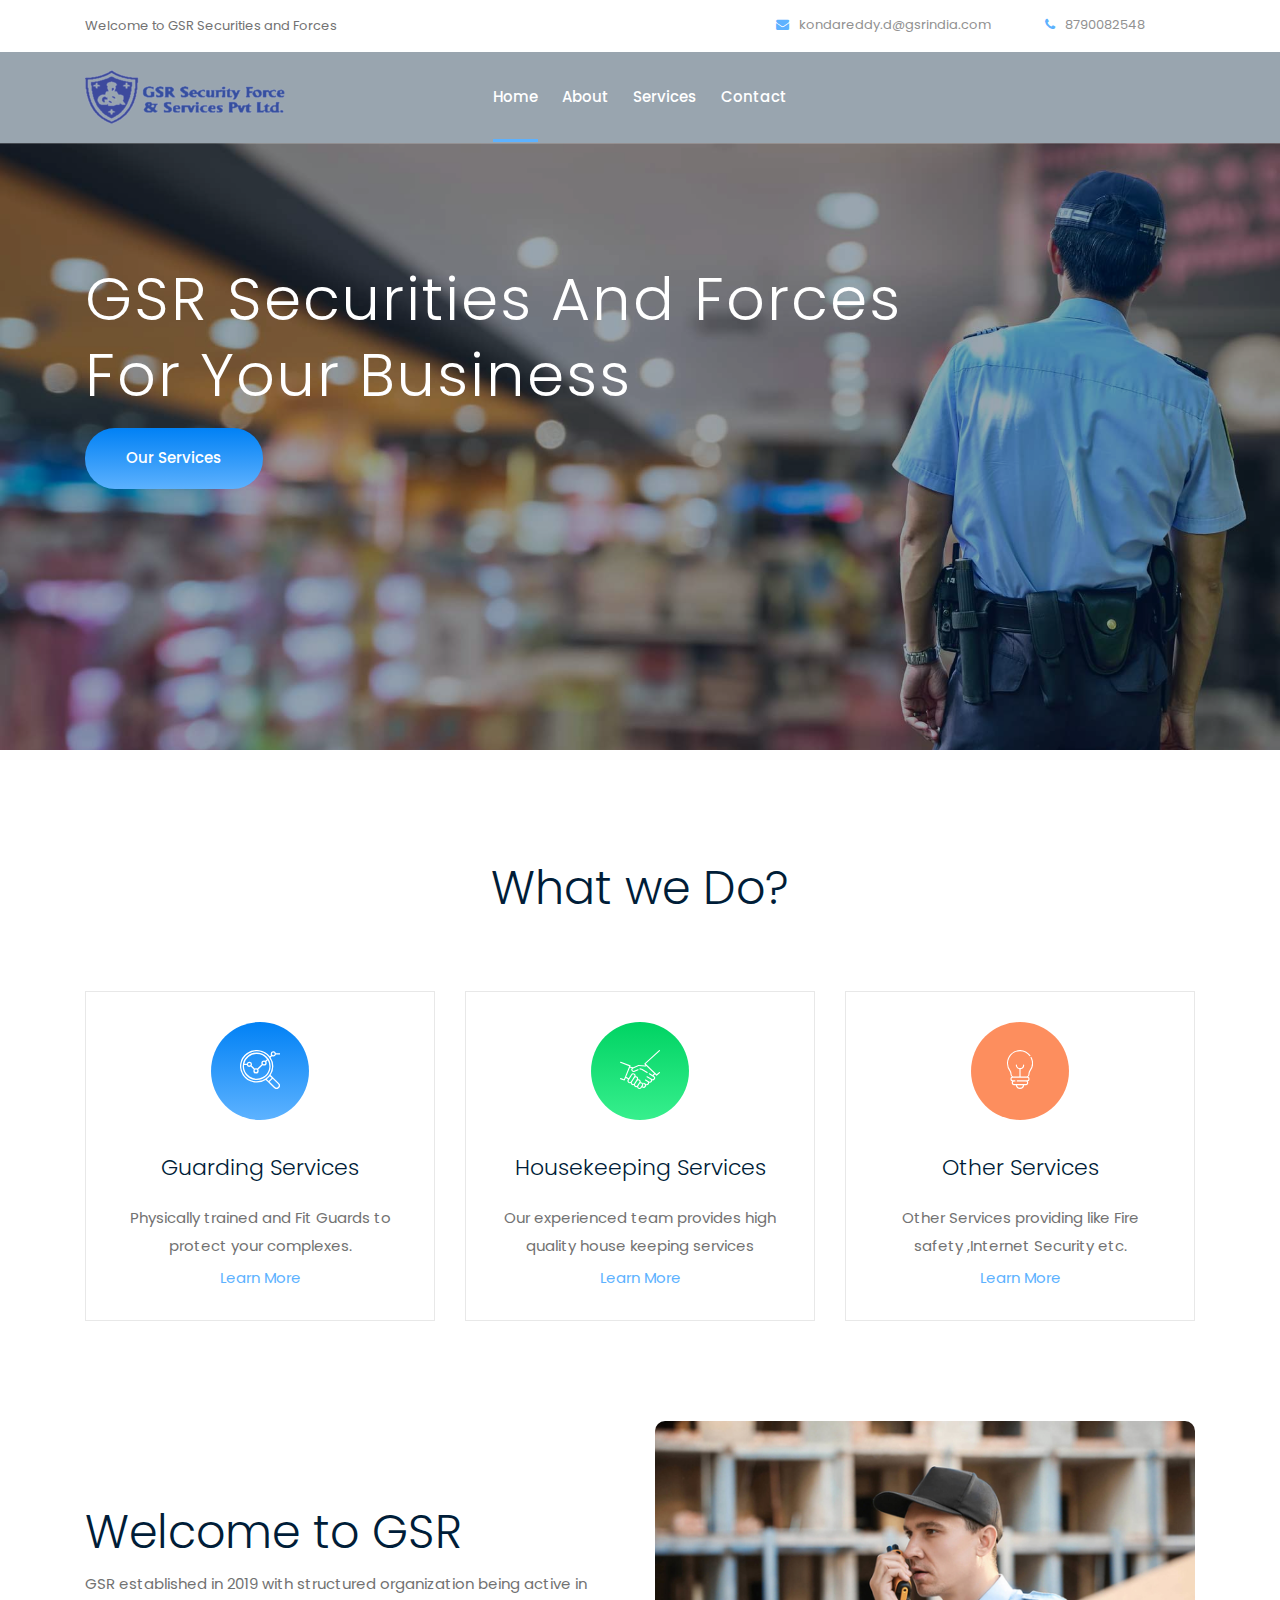
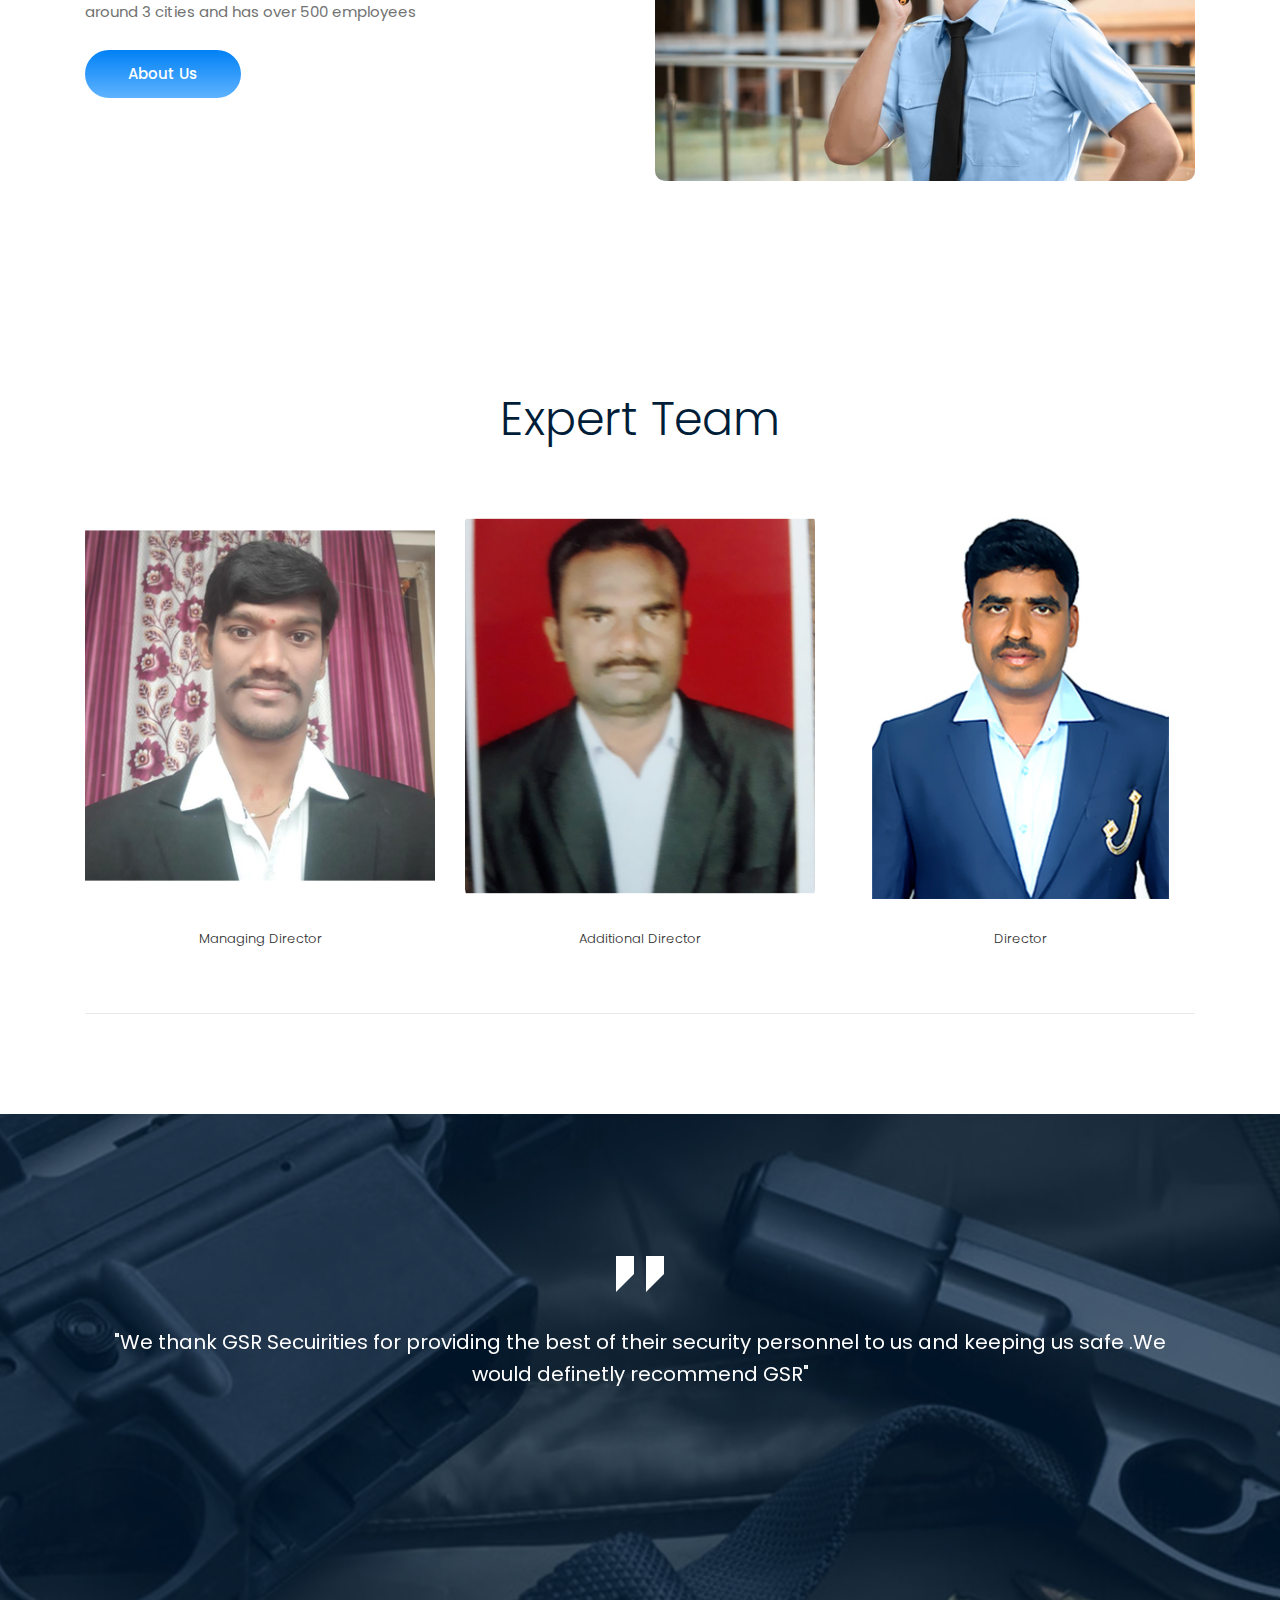
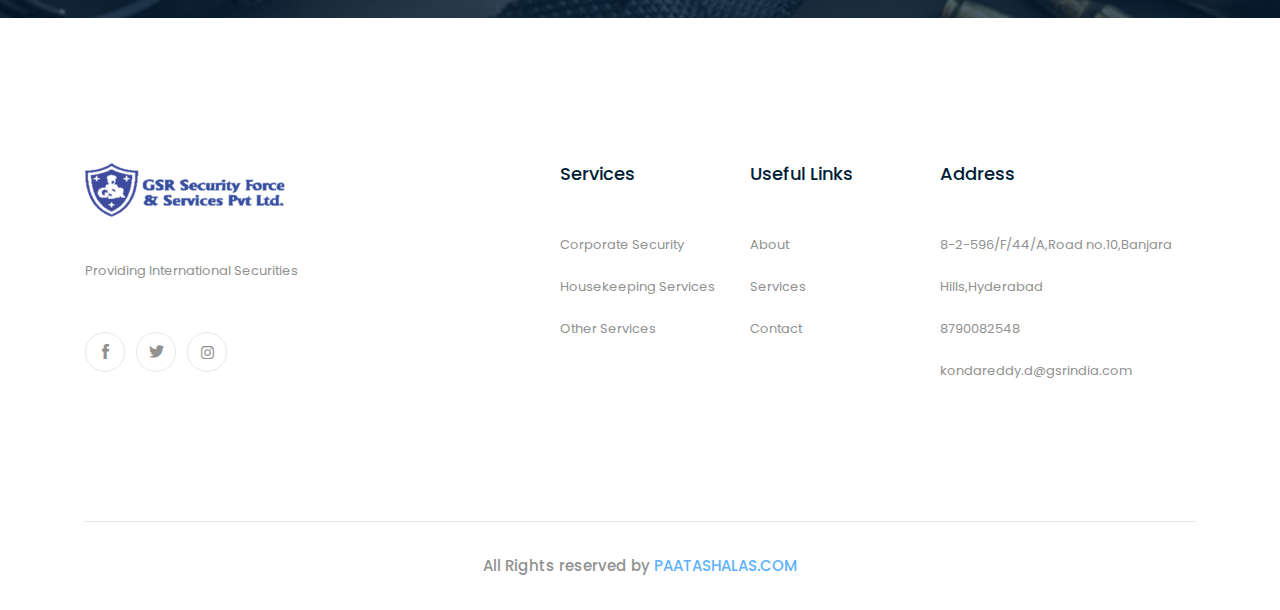
==== commit 57b26217: "1" ====
--- a/index.html
+++ b/index.html
@@ -102,7 +102,13 @@
                 <div class="container">
                     <div class="row">
                         <div class="col-xl-12">
-
+                          <div class="slider_text ">
+                                <h3>GSR Securities and Forces <br>
+                                        for your Business</h3>
+                                <div class="video_service_btn">
+                                    <a href="services.html" class="boxed-btn3">Our Services</a>
+                                </div>
+                            </div>
                         </div>
                     </div>
                 </div>
@@ -111,25 +117,29 @@
                 <div class="container">
                     <div class="row">
                         <div class="col-xl-12">
-
-                        </div>
-                    </div>
-                </div>
-            </div>
-            <!-- <div class="single_slider  d-flex align-items-center slider_bg_1 overlay2">
-                <div class="container">
-                    <div class="row">
-                        <div class="col-xl-12">
-
-                        </div>
-                    </div>
-                </div>
-            </div> -->
+                          <div class="slider_text ">
+                                <h3>GSR Securities and Forces <br>
+                                        for your Business</h3>
+                                <div class="video_service_btn">
+                                    <a href="services.html" class="boxed-btn3">Our Services</a>
+                                </div>
+                            </div>
+                        </div>
+                    </div>
+                </div>
+            </div>
+
             <div class="single_slider  d-flex align-items-center slider_bg_2 overlay2">
                 <div class="container">
                     <div class="row">
                         <div class="col-xl-12">
-
+                          <div class="slider_text ">
+                                <h3>GSR Securities and Forces <br>
+                                        for your Business</h3>
+                                <div class="video_service_btn">
+                                    <a href="services.html" class="boxed-btn3">Our Services</a>
+                                </div>
+                            </div>
                         </div>
                     </div>
                 </div>
--- a/css/style.css
+++ b/css/style.css
@@ -1319,7 +1319,7 @@
 
 /* line 4, ../../Arafath/CL/CL October/216. Consulting/HTML/scss/_slider.scss */
 .slider_bg_2 {
-  background-image: url(../img/banner/banner1.png);
+  background-image: url(../img/banner/banner1.jpg);
 
 }
 .slider_bg_3 {
